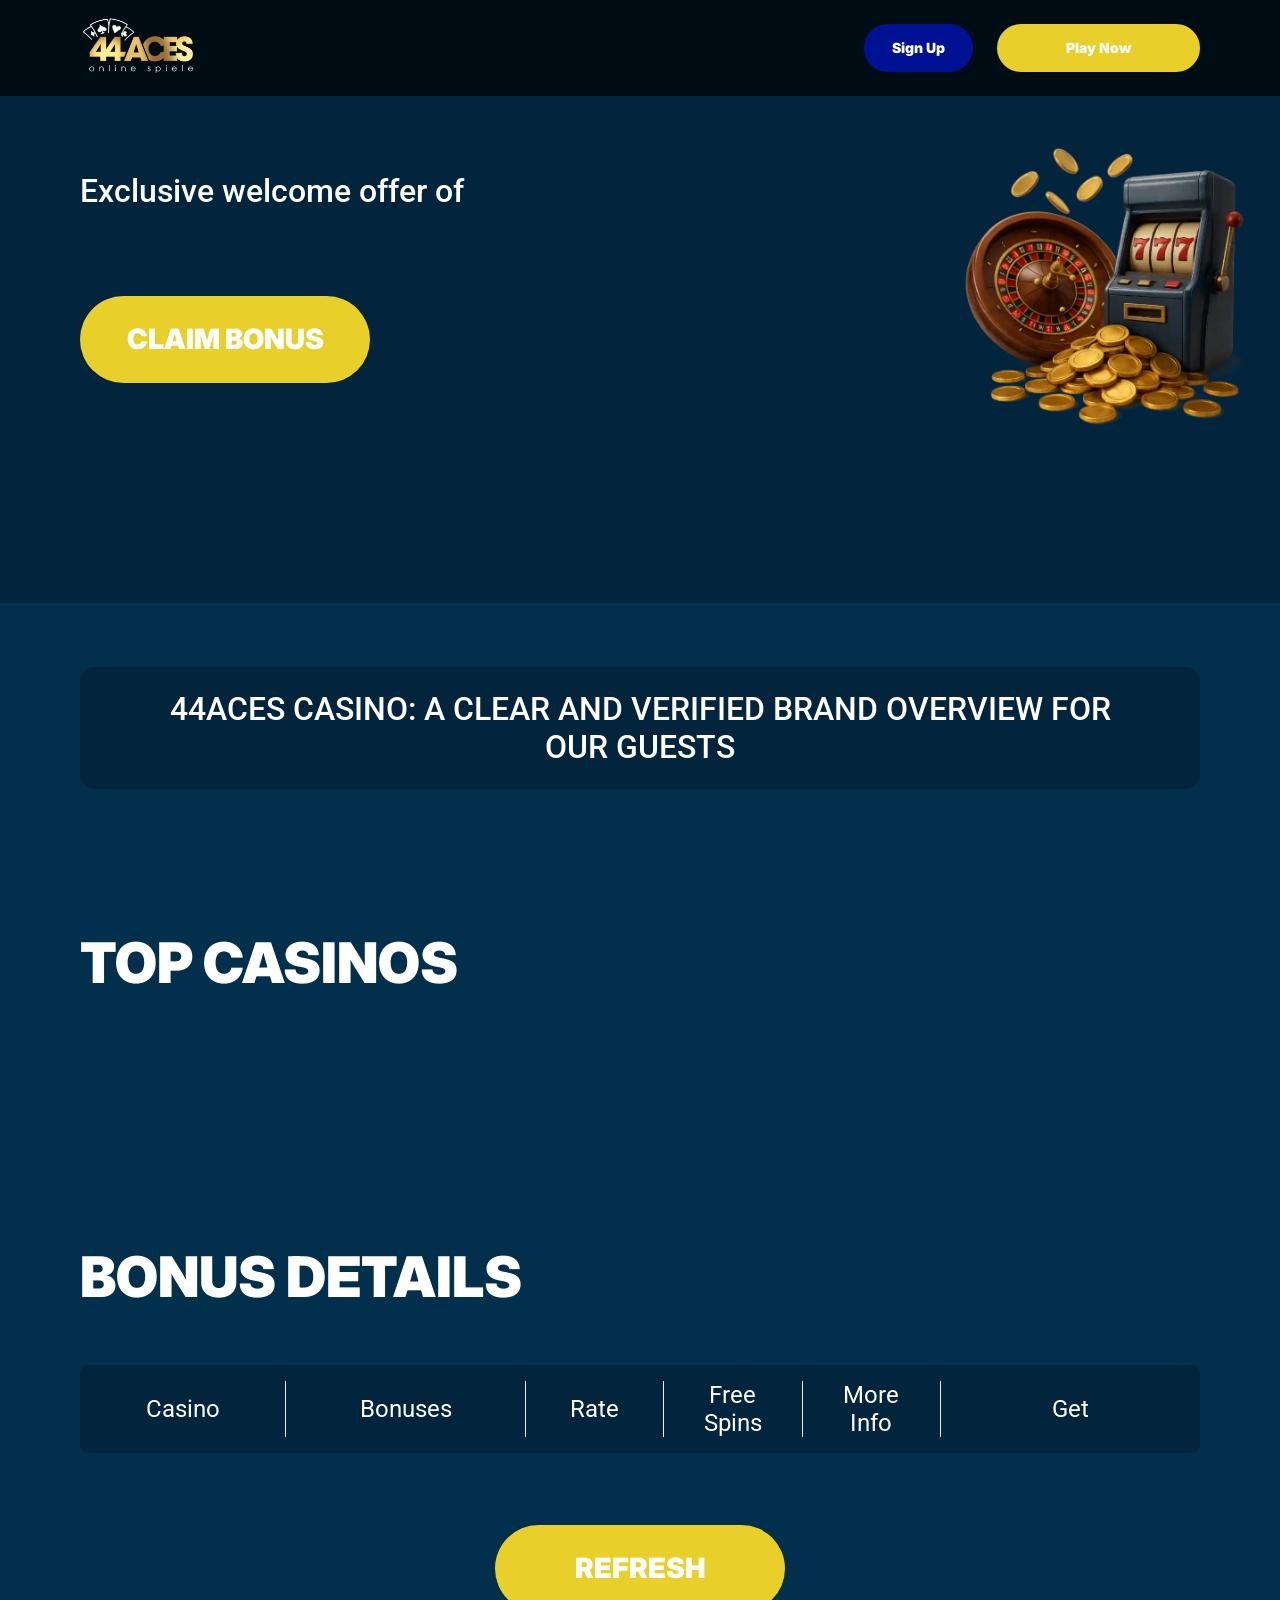
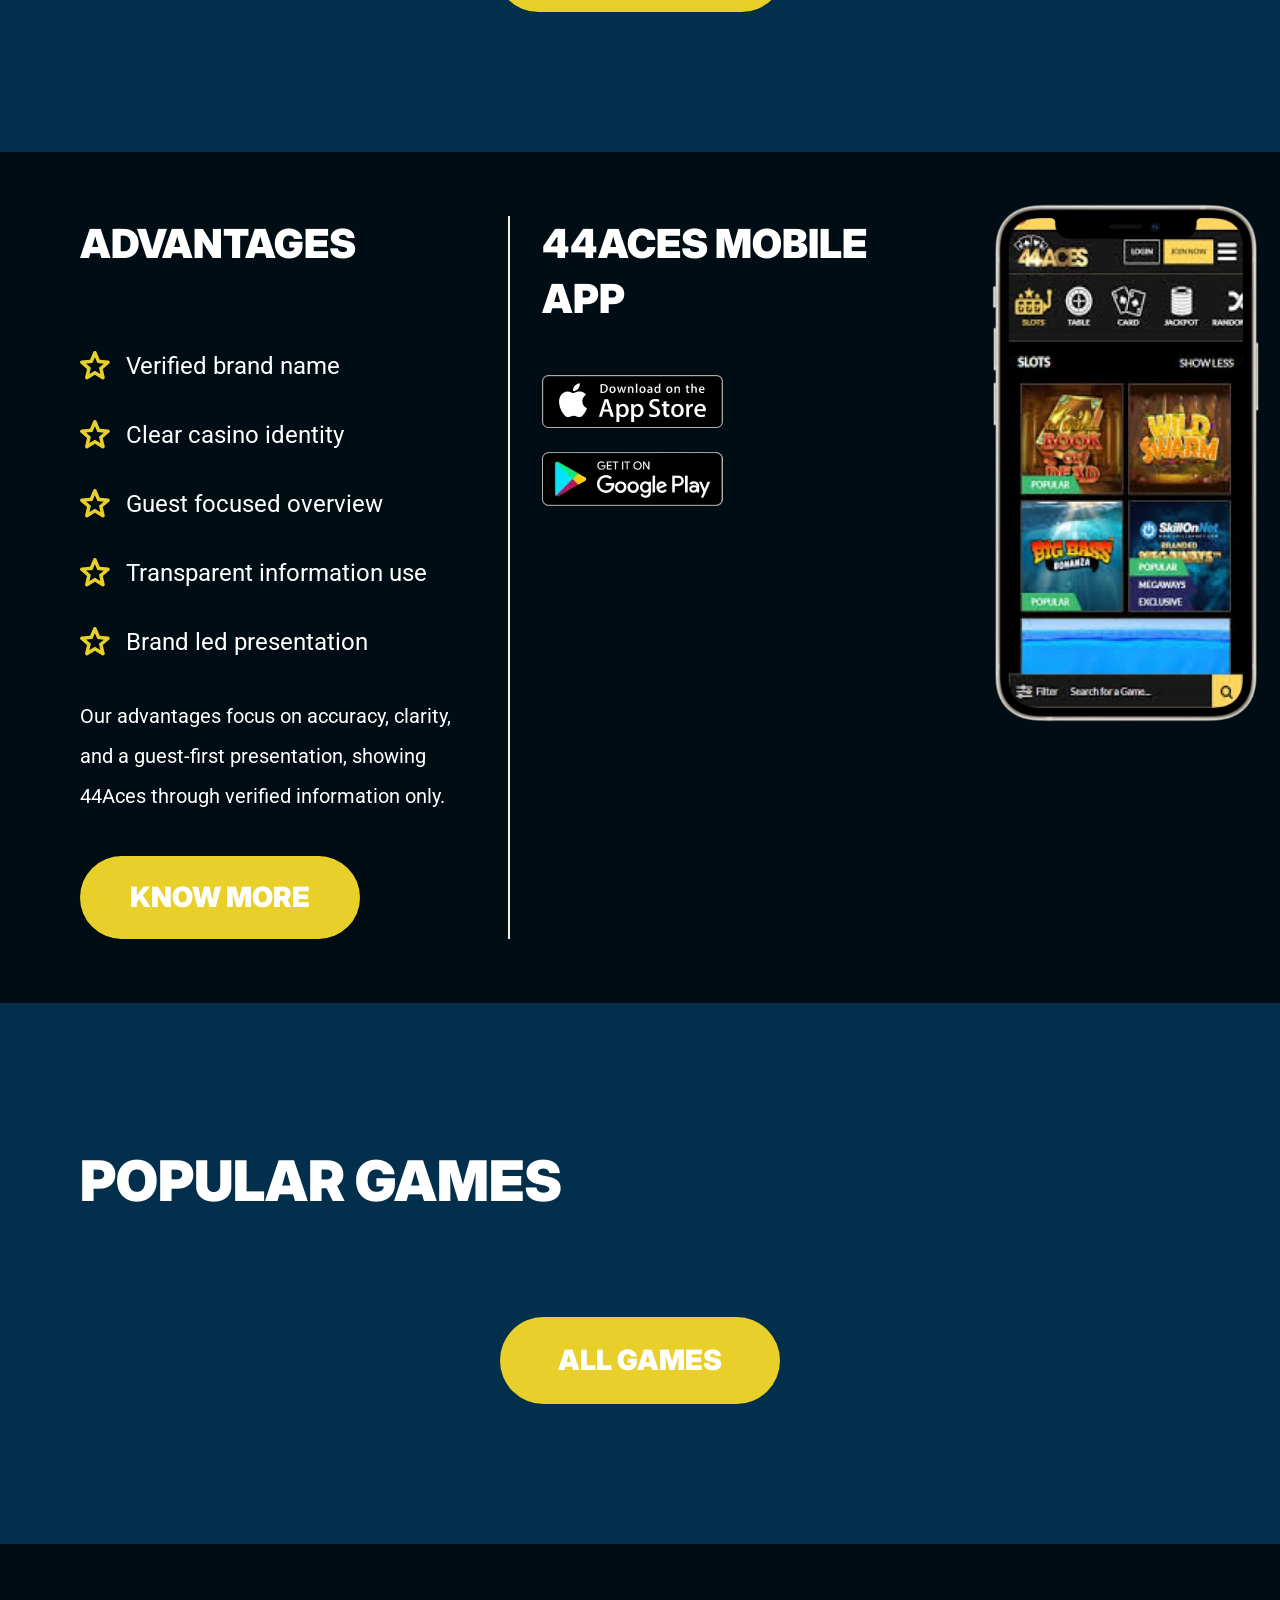
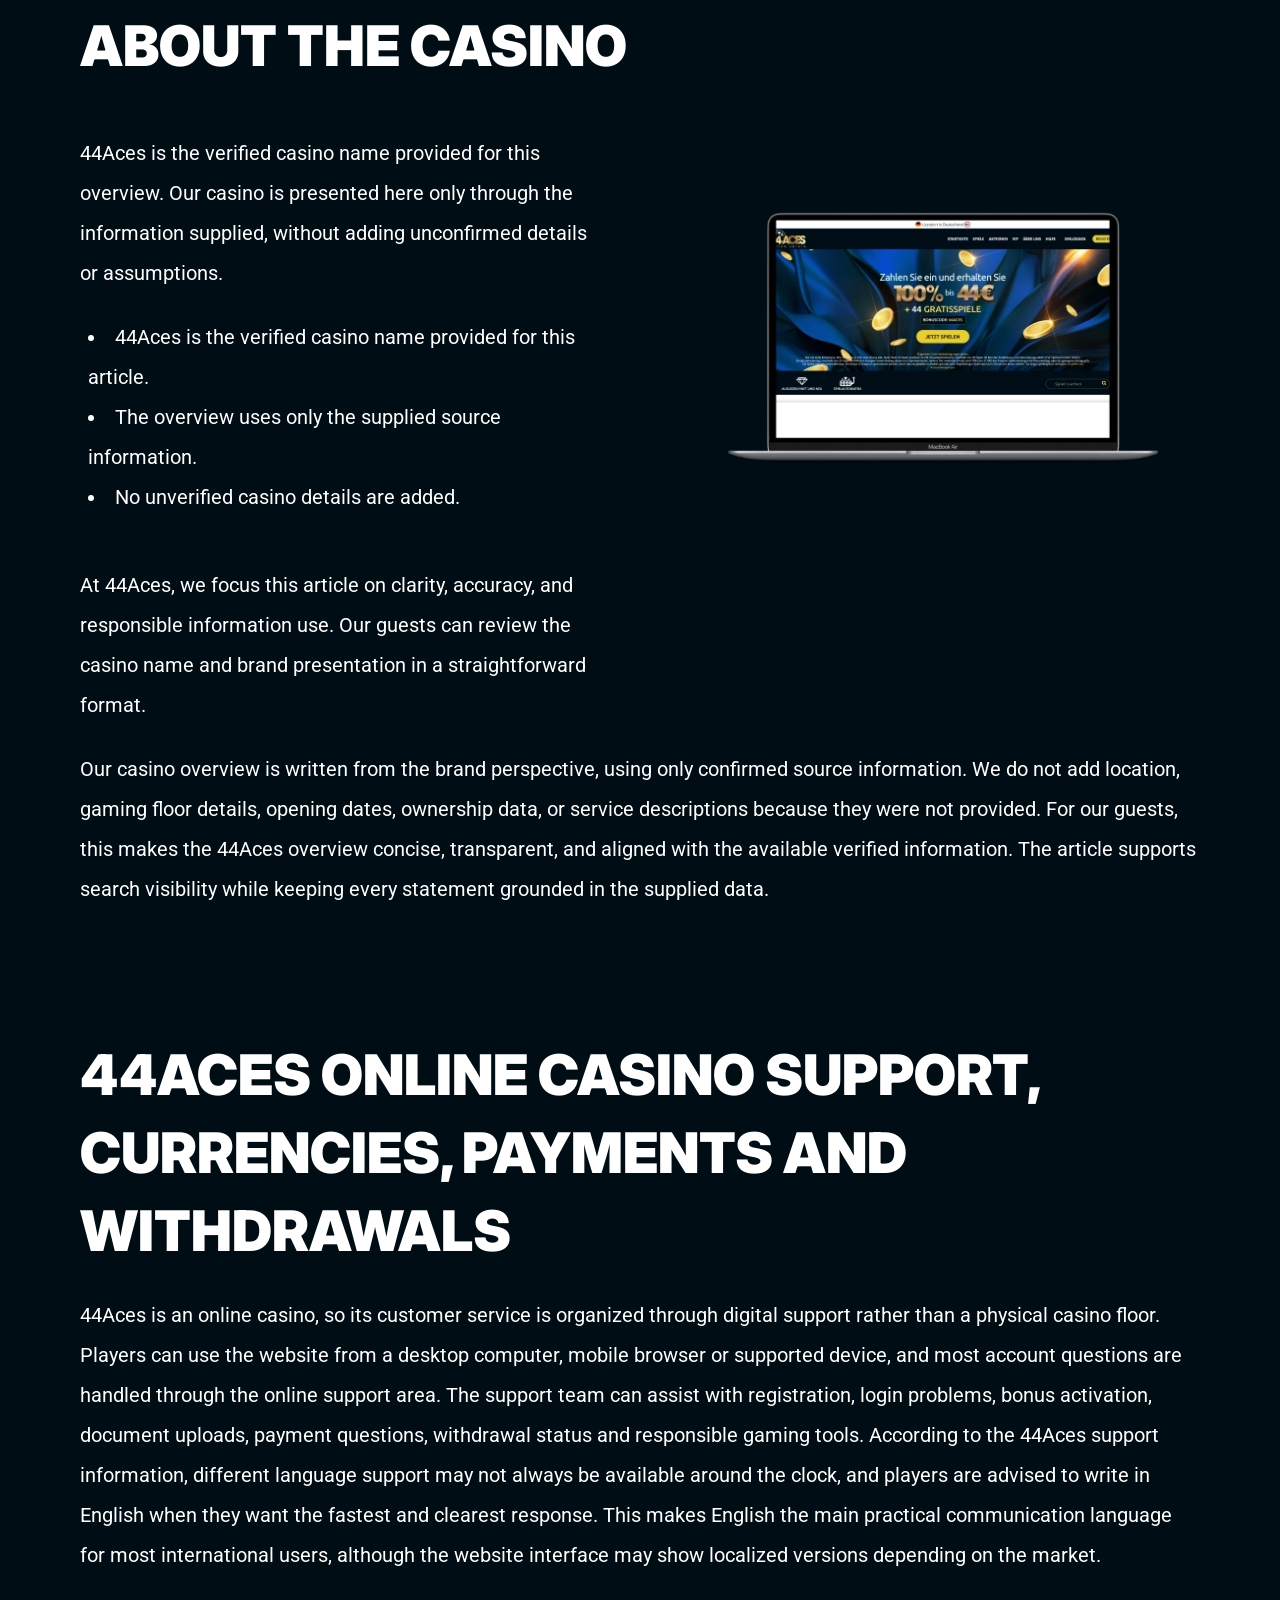
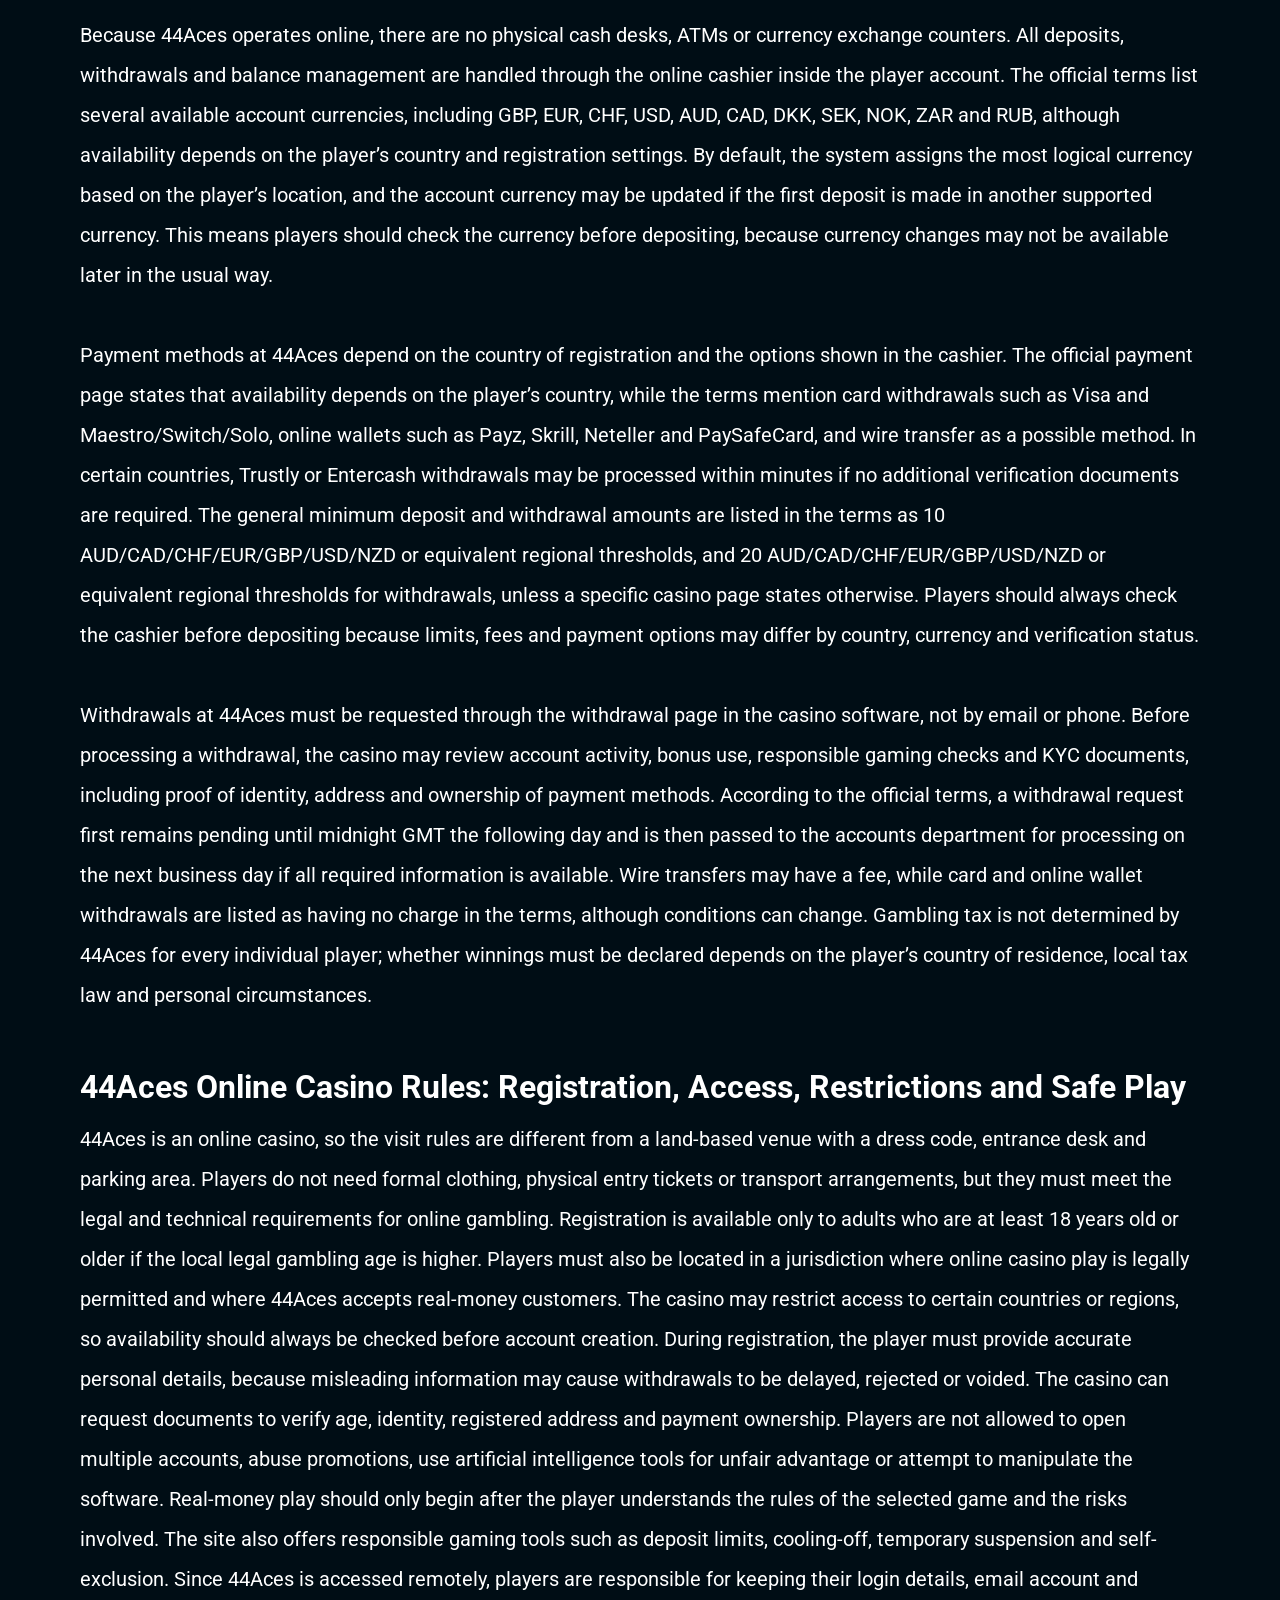
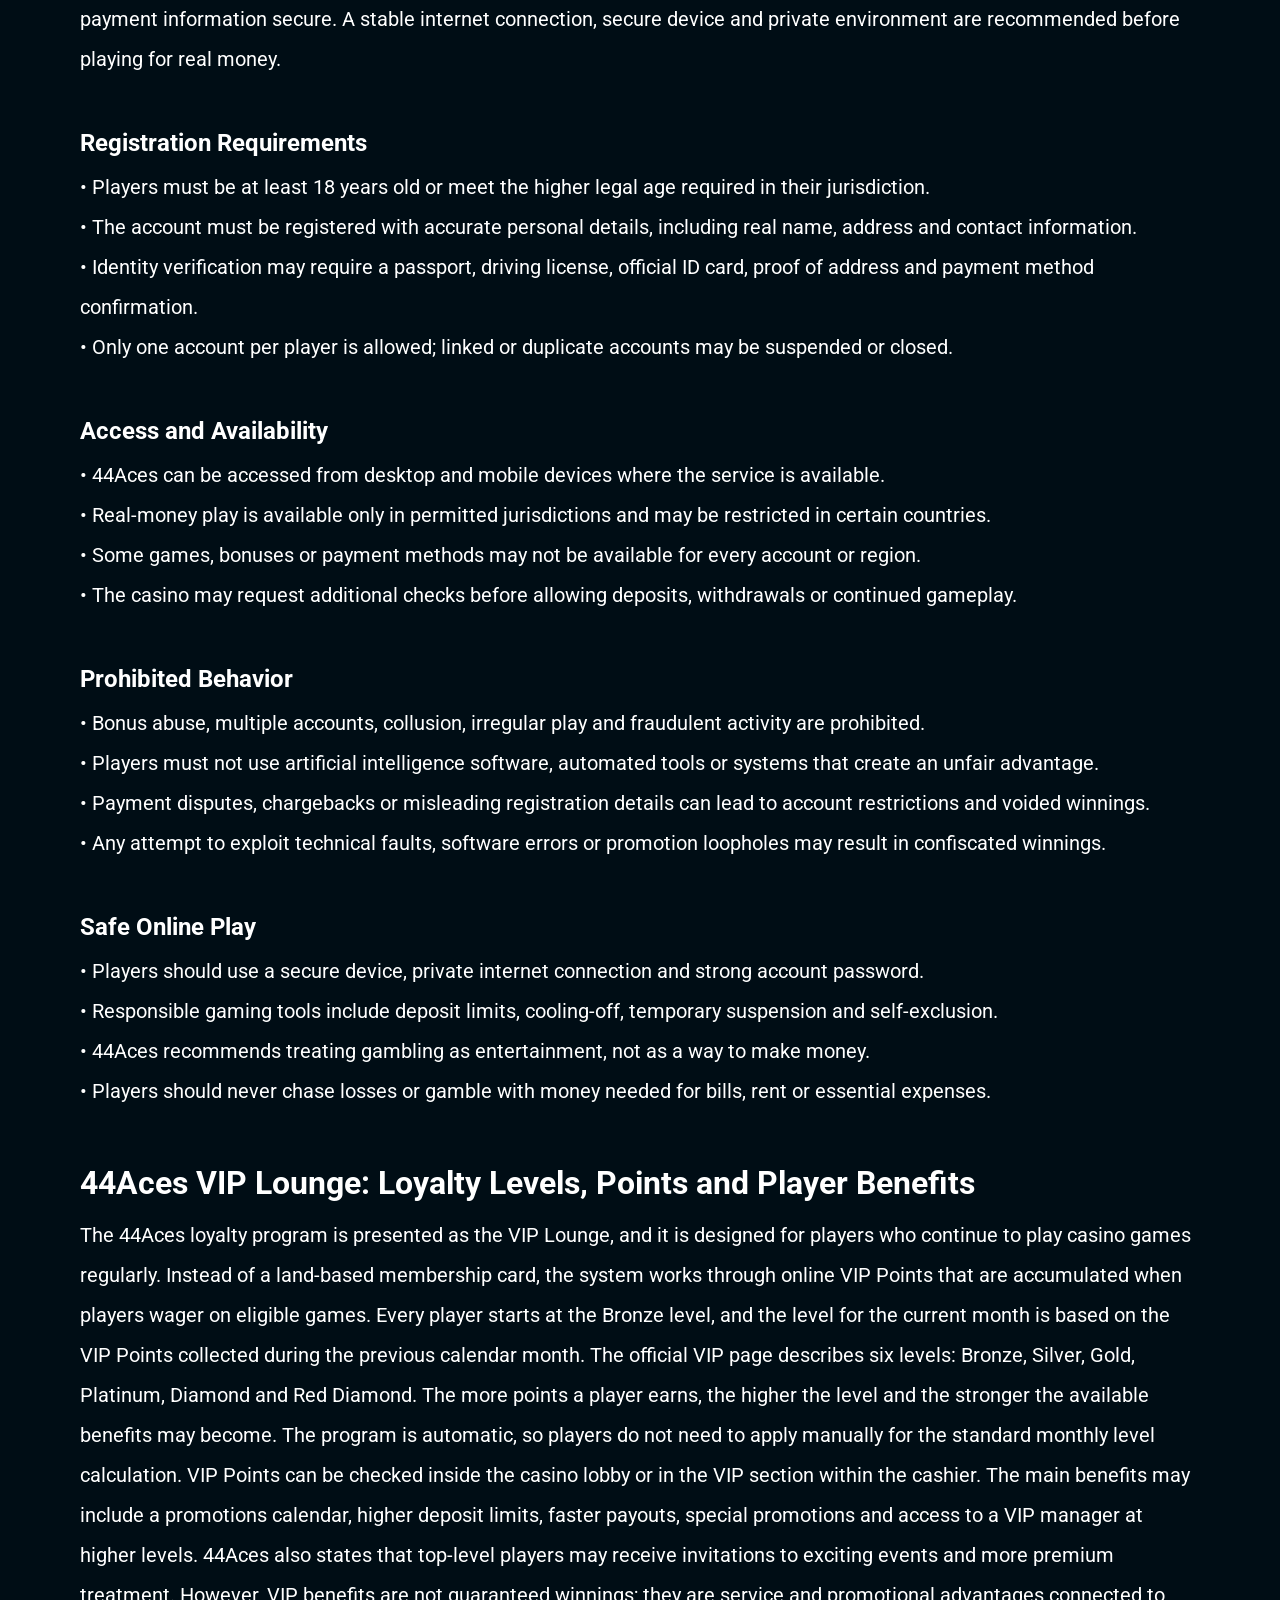
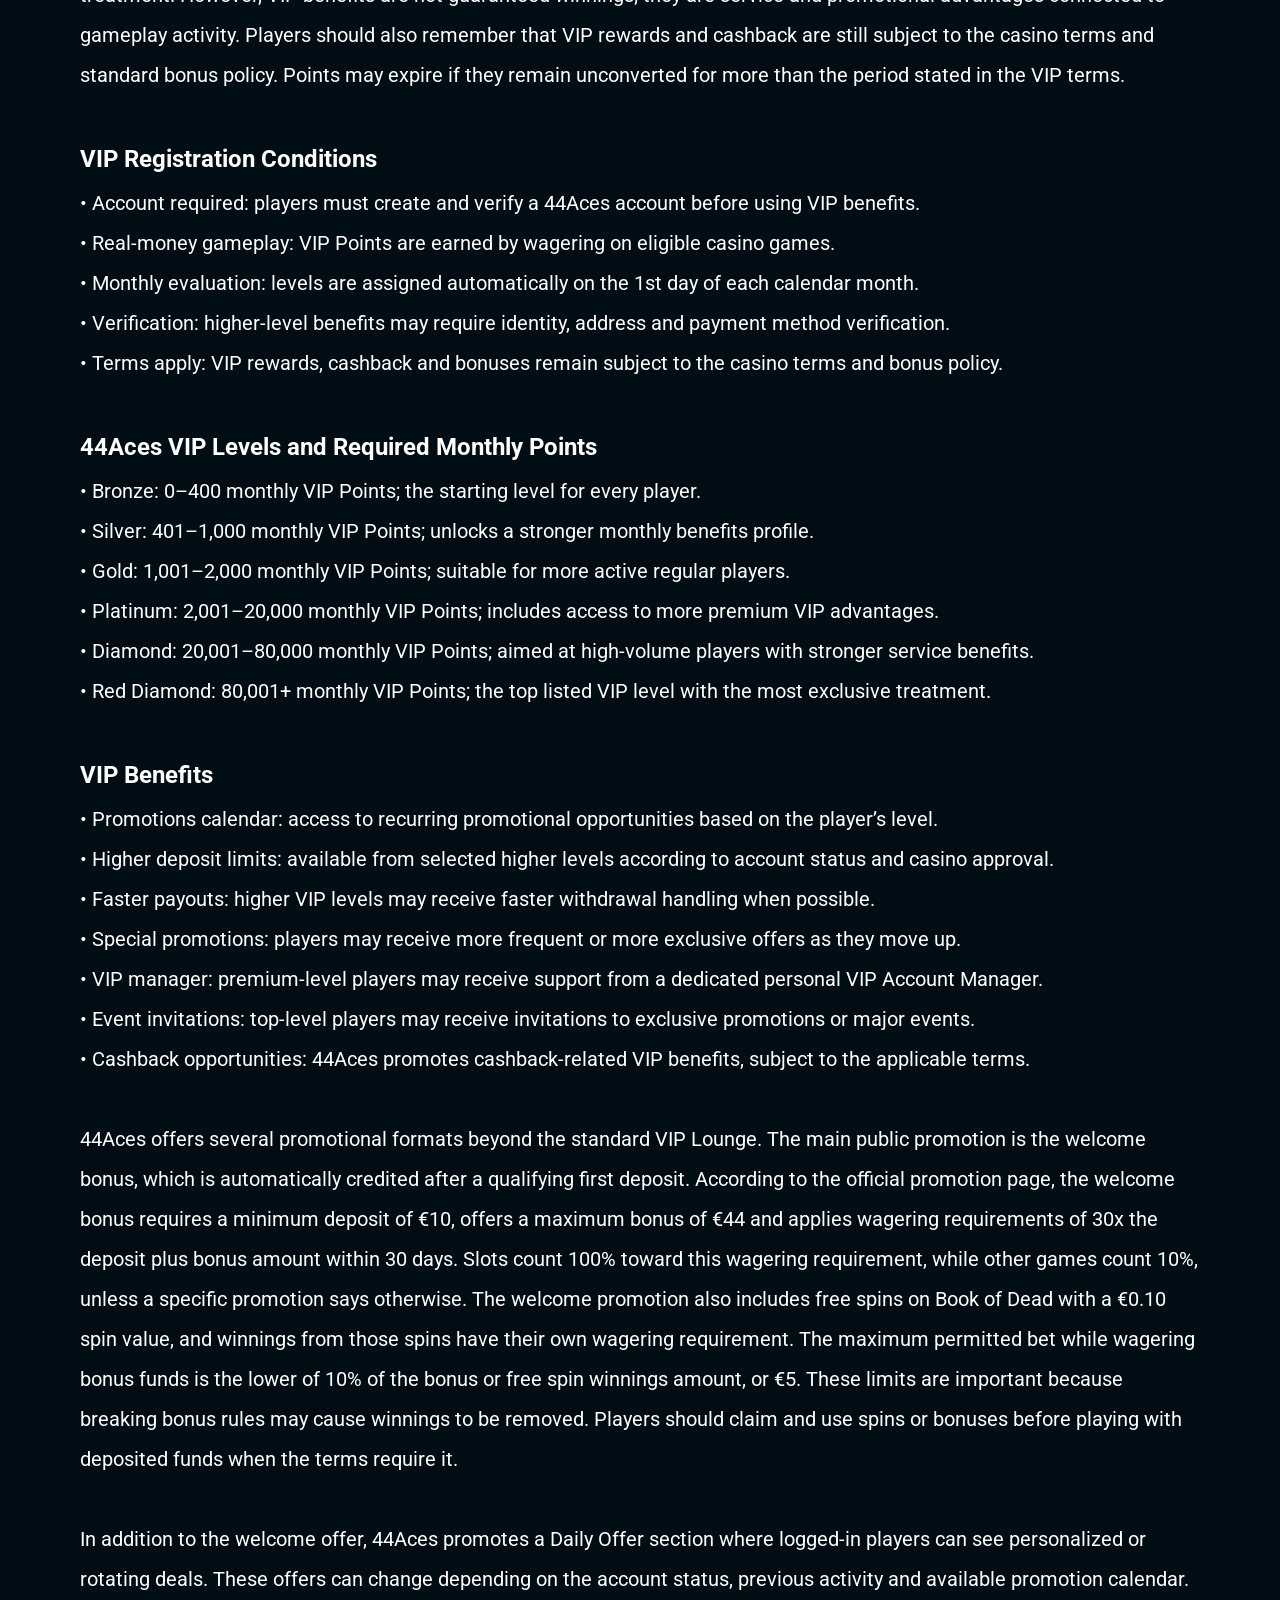
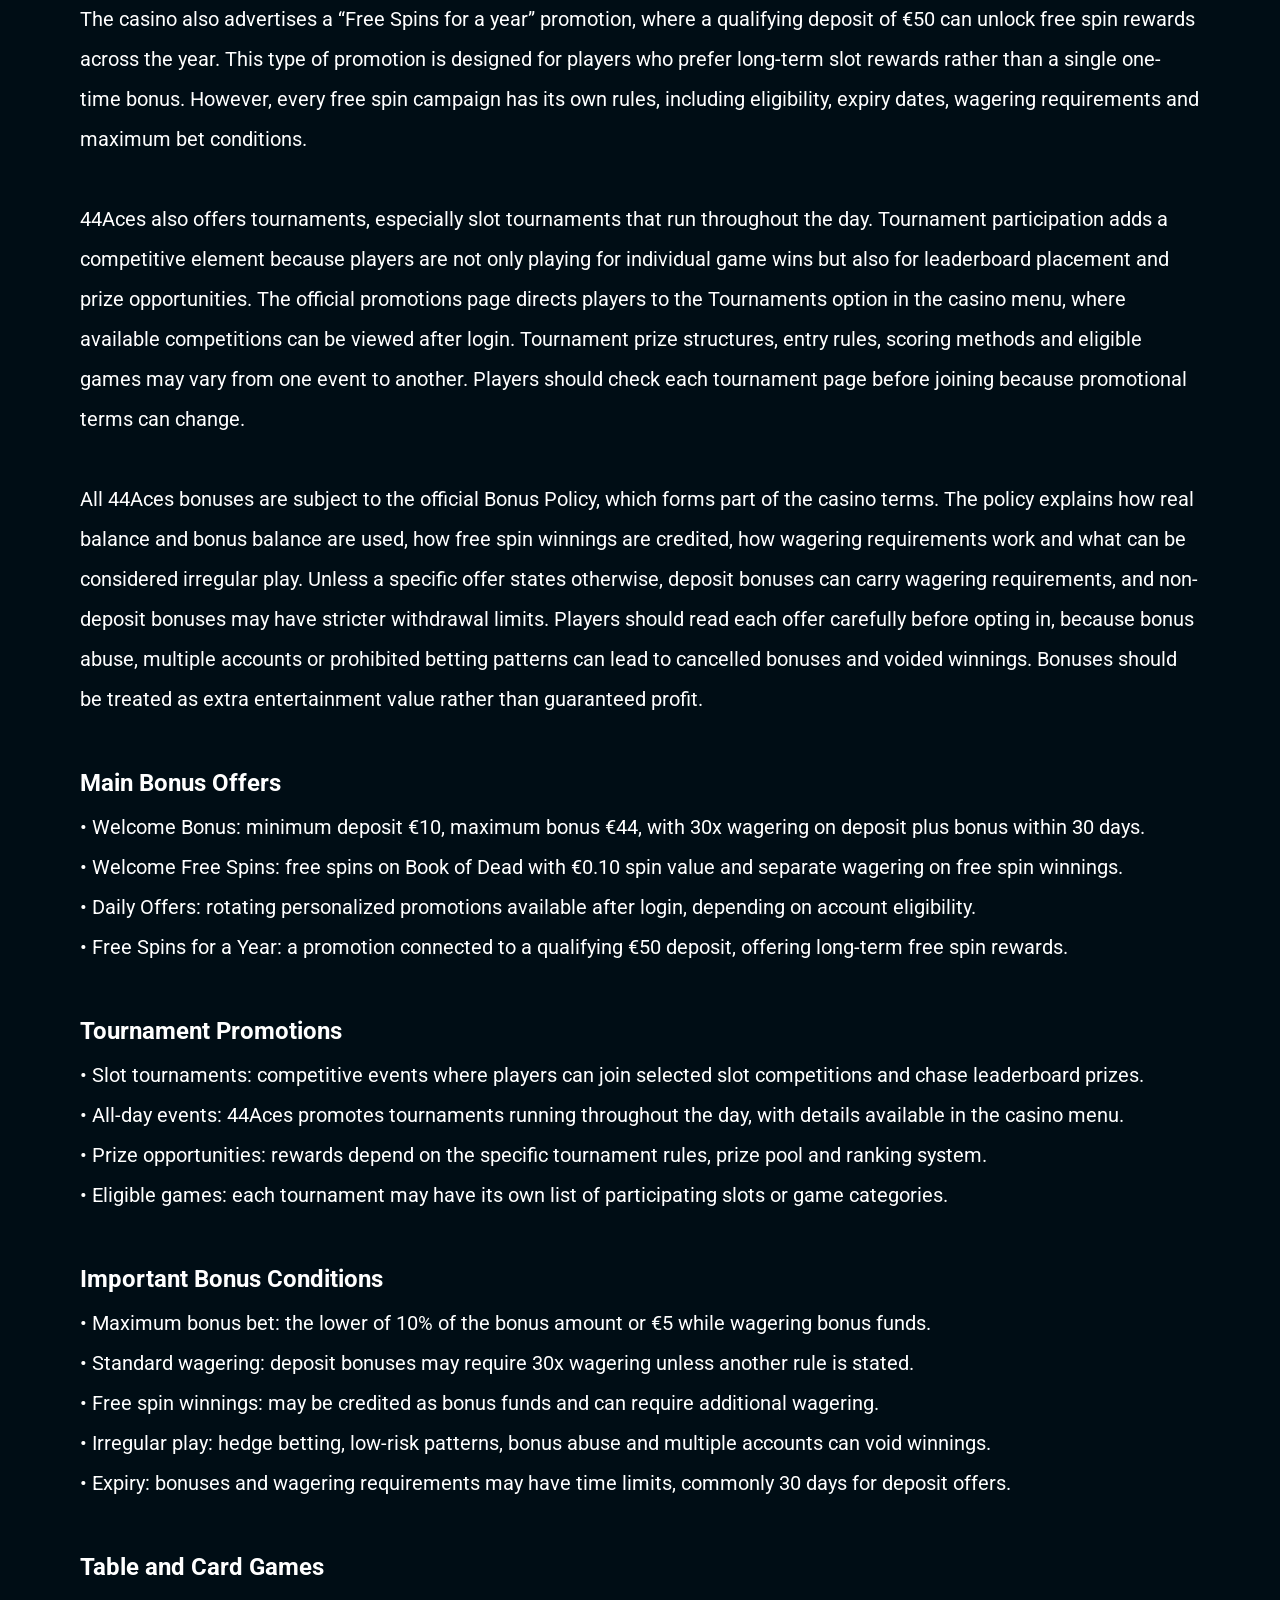
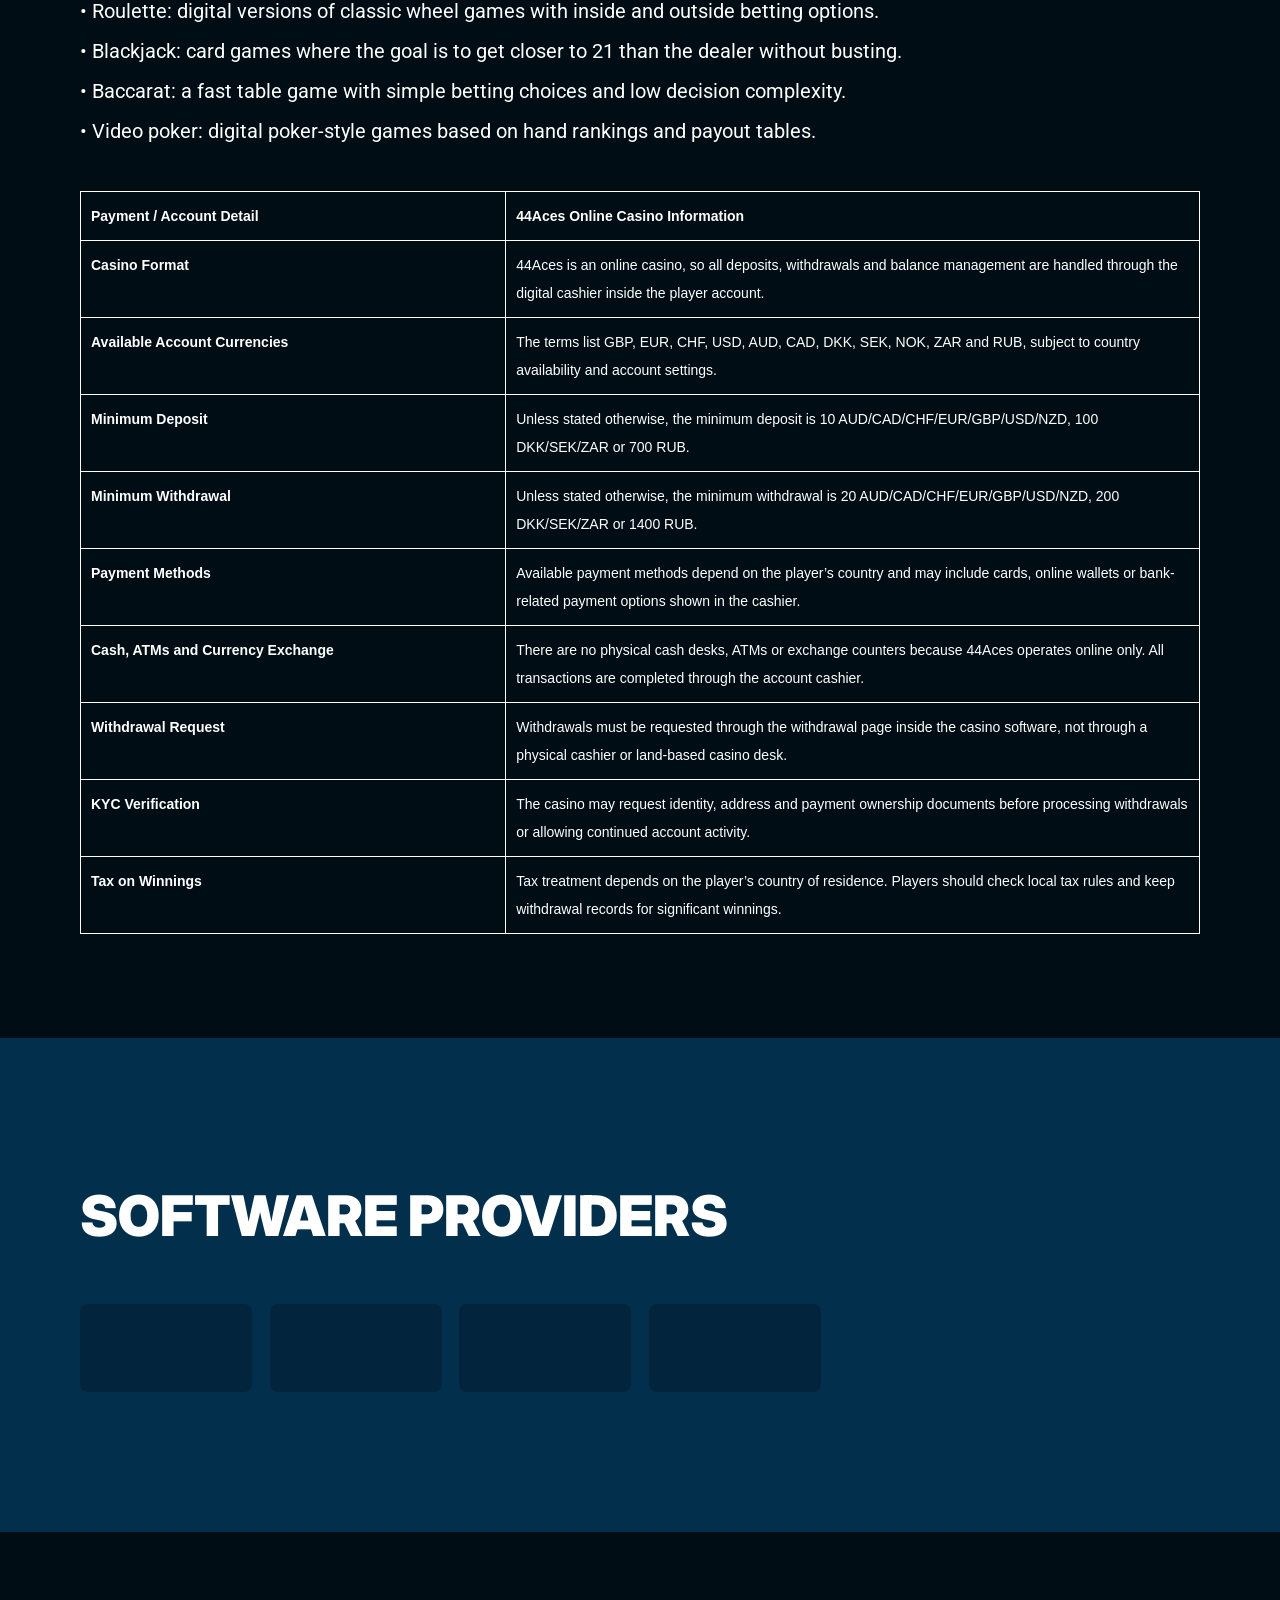
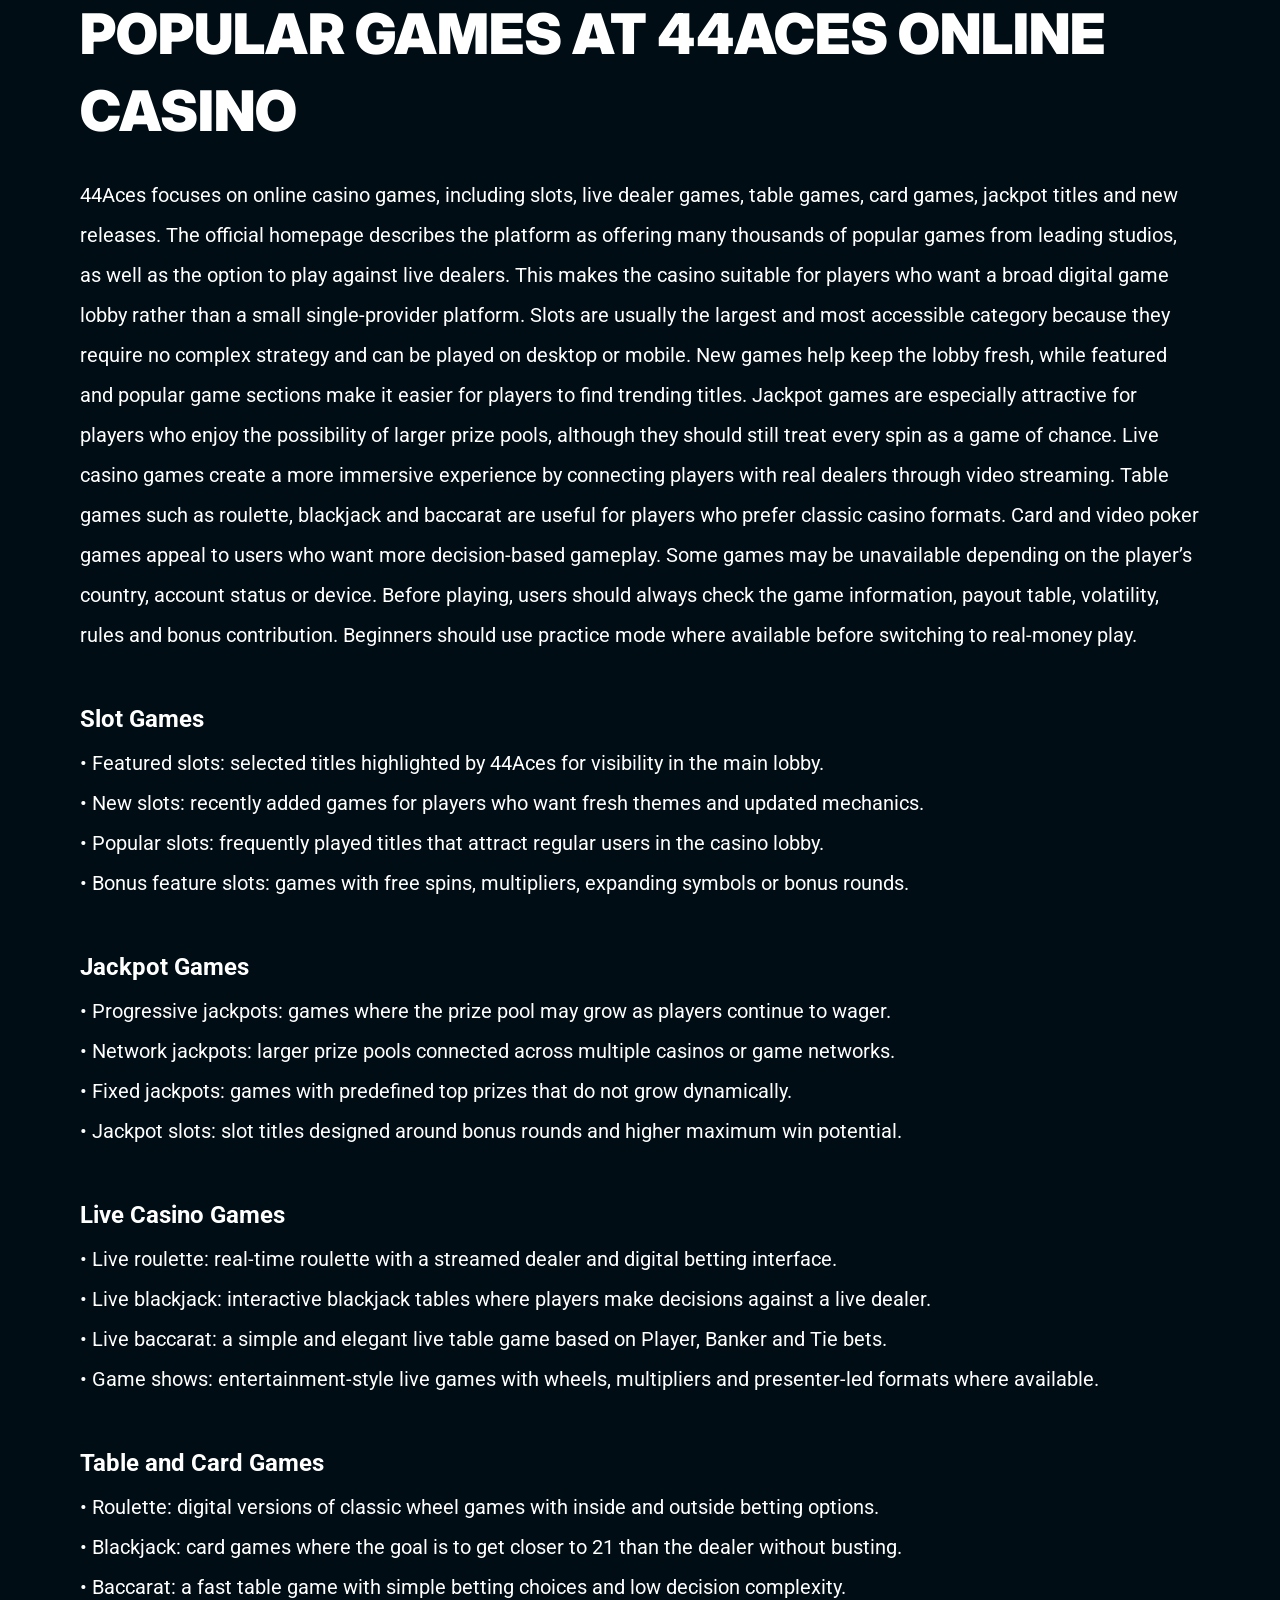
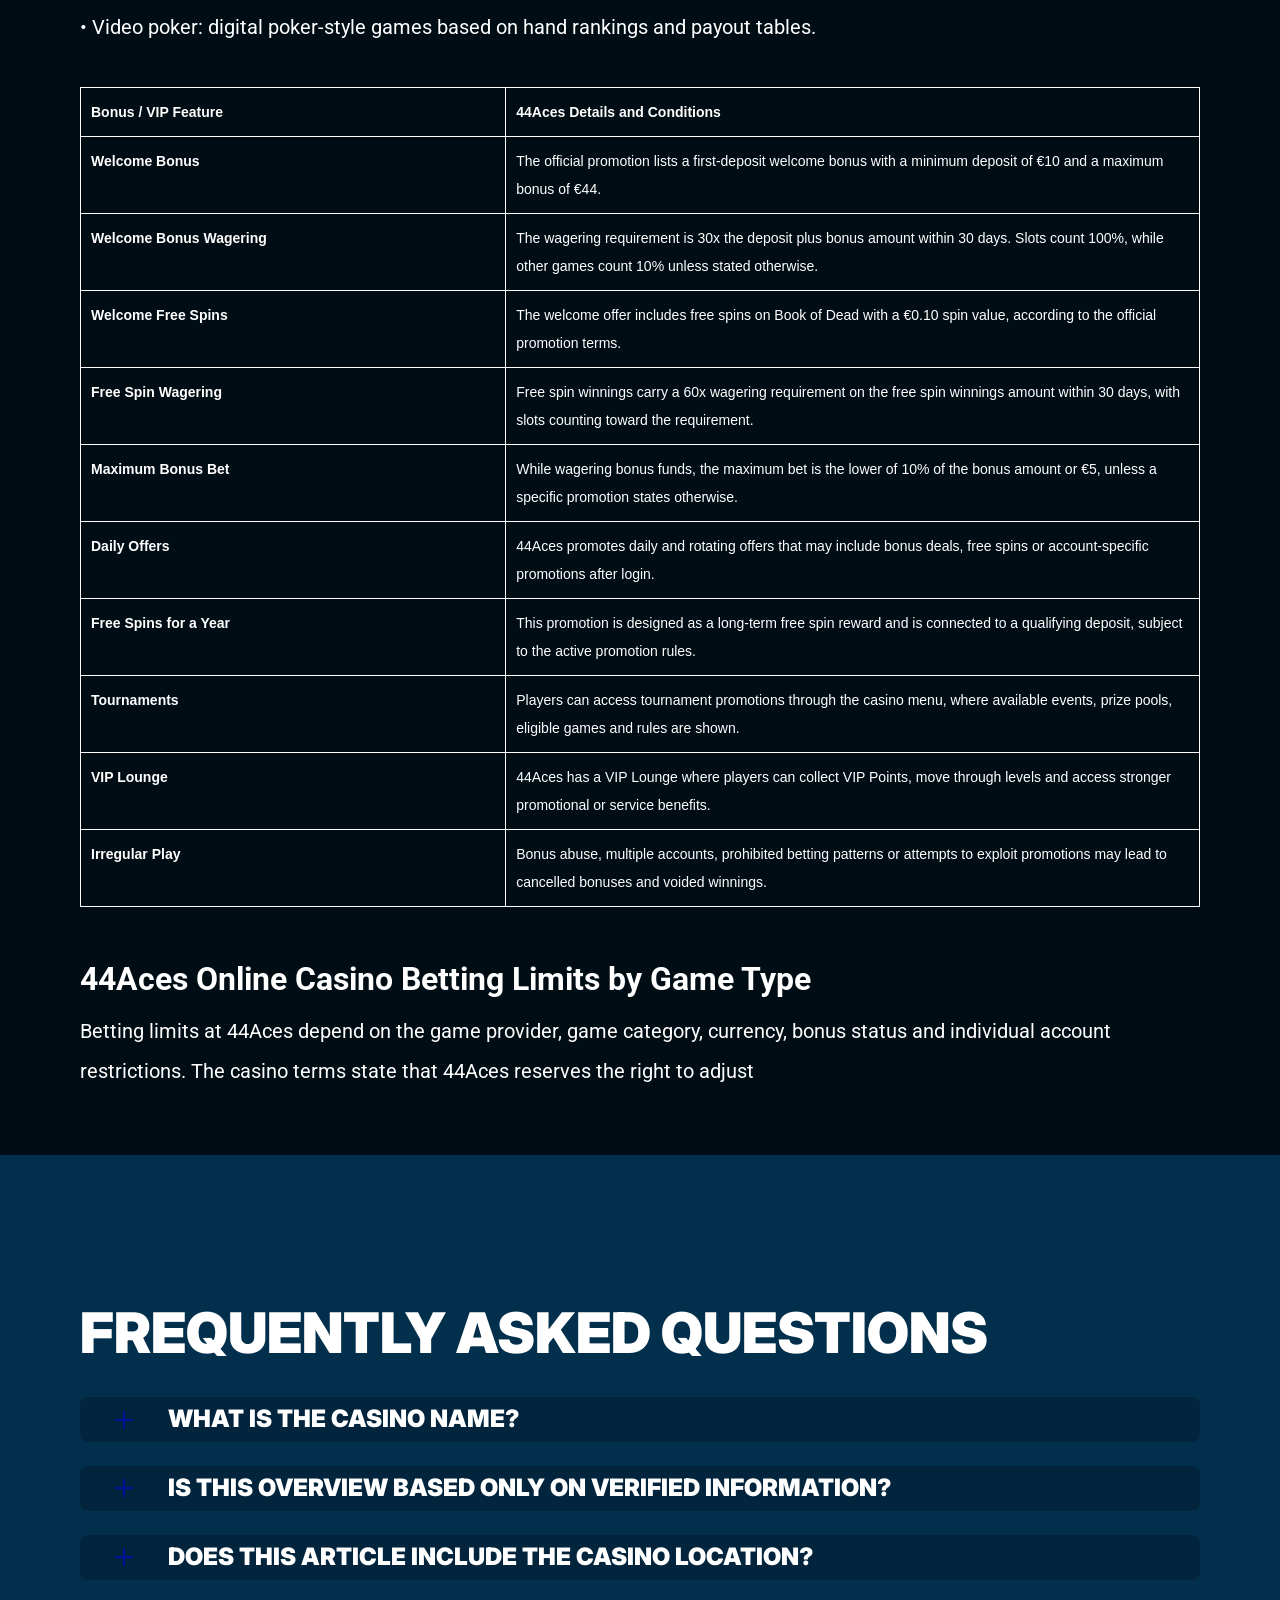
==== index.html @ 5b37532d "Site update" ====
<!DOCTYPE html>
<html lang="en-CA">

<head>
    <meta charset="utf-8">

    <script src="./index.js"></script>

    <link rel="manifest" href="./manifest.json">

    <link rel="preconnect" href="https://fonts.googleapis.com" />
    <link rel="preconnect" href="https://fonts.gstatic.com" crossorigin />

    <!-- Google Fonts -->
    <link
            href="https://fonts.googleapis.com/css2?family=Inter:wght@300;400;500;600;700&display=swap"
            rel="stylesheet"
    />
    <!-- Google Fonts -->

    <!-- Google Fonts -->
    <link
            href="https://fonts.googleapis.com/css2?family=Roboto:wght@300;400;500;600;700&display=swap"
            rel="stylesheet"
    />

    <meta name="viewport" content="width=device-width, initial-scale=1, minimum-scale=1, maximum-scale=2">
    <link rel="preload" as="image" href="_assets/images/1778499044-logo.svg" fetchpriority="high">
    <link rel="stylesheet" href="./normalize.css">
    <link rel="stylesheet" href="./index.css">
    <meta name="theme-color" content="">
    <title>44Aces Casino | Official Brand Overview</title>
    <meta name="description"
          content="Discover 44Aces, our casino brand presented with verified information only, clear details, and a user-focused overview for our guests.">
    <link rel="canonical" href="https://44aces-casino-online.com">
    <meta property="og:title" content="44Aces Casino | Official Brand Overview">
    <meta property="og:description"
          content="Discover 44Aces, our casino brand presented with verified information only, clear details, and a user-focused overview for our guests.">
    <meta property="og:url" content="https://44aces-casino-online.com">
    <meta property="og:site_name" content="44Aces Casino | Official Brand Overview">
    <meta property="og:locale" content="en-CA">
    <meta property="og:image" content="_assets/images/1778499383-main.webp">
    <meta property="og:image:width" content="1200">
    <meta property="og:image:height" content="630">
    <meta property="og:type" content="website">
    <meta name="twitter:card" content="summary_large_image">
    <meta name="twitter:site" content="44aces-casino-online.com">
    <meta name="twitter:title" content="44Aces Casino | Official Brand Overview">
    <meta name="twitter:description"
          content="Discover 44Aces, our casino brand presented with verified information only, clear details, and a user-focused overview for our guests.">
    <meta name="twitter:image" content="_assets/images/1778499383-main.webp">
    <meta name="twitter:image:width" content="1200">
    <meta name="twitter:image:height" content="630">
    <link rel="icon" href="_assets/images/1778499391-favicon.svg" type="image/x-icon" sizes="16x16">
    <meta name="language" content="en-CA">

    <link rel="apple-touch-icon" href="_assets/images/1778499030-favicon.svg" sizes="96x96">
    <link rel="icon" href="_assets/images/1778499030-favicon.svg" type="image/webp" sizes="192x192">

    <link rel="preload" href="_assets/images/1778499437-main.webp" as="image" fetchpriority="high">

    <link rel="alternate" hreflang="x-default" href="https://44aces-casino-online.com" />
    <link rel="alternate" hreflang="en" href="https://44aces-casino-online.com" />
</head>

<body>
<svg
        style="display: none"
        xmlns="http://www.w3.org/2000/svg"
        width="1em"
        height="1em"
        viewBox="0 0 256 256"
>
    <symbol id="minus-icon" viewBox="0 0 256 256">
        <path
                fill="#001194"
                d="M228 128a12 12 0 0 1-12 12H40a12 12 0 0 1 0-24h176a12 12 0 0 1 12 12"
        />
    </symbol>
</svg>

<svg
        style="display: none"
        xmlns="http://www.w3.org/2000/svg"
        width="1em"
        height="1em"
        viewBox="0 0 32 32"
>
    <symbol id="globe-icon" viewBox="0 0 32 32">
        <path
                fill="#E8CF2A"
                d="M32.032 16c0-8.501-6.677-15.472-15.072-15.969-0.173-0.019-0.346-0.032-0.523-0.032-0.052 0-0.104 0.005-0.156 0.007-0.093-0.002-0.186-0.007-0.281-0.007-8.84 0-16.032 7.178-16.032 16.001s7.192 16.001 16.032 16.001c0.094 0 0.188-0.006 0.281-0.008 0.052 0.002 0.104 0.008 0.156 0.008 0.176 0 0.349-0.012 0.523-0.032 8.395-0.497 15.072-7.468 15.072-15.969zM29.049 21.151c-0.551-0.16-1.935-0.507-4.377-0.794 0.202-1.381 0.313-2.84 0.313-4.357 0-1.196-0.069-2.354-0.197-3.469 3.094-0.37 4.45-0.835 4.54-0.867l-0.372-1.050c0.695 1.659 1.080 3.478 1.080 5.386 0 1.818-0.352 3.555-0.987 5.151zM8.921 16c0-1.119 0.074-2.212 0.21-3.263 1.621 0.127 3.561 0.222 5.839 0.243v6.939c-2.219 0.021-4.114 0.111-5.709 0.234-0.22-1.319-0.34-2.715-0.34-4.154zM16.967 2.132c2.452 0.711 4.552 4.115 5.492 8.628-1.512 0.12-3.332 0.209-5.492 0.229v-8.857zM14.971 2.156v8.832c-2.136-0.021-3.965-0.109-5.502-0.226 0.96-4.457 3.076-7.836 5.502-8.606zM14.971 21.913l0 7.929c-2.263-0.718-4.256-3.705-5.293-7.719 1.492-0.11 3.253-0.189 5.292-0.21zM16.967 29.868l-0-7.955c2.061 0.020 3.814 0.102 5.288 0.217-1.019 4.067-3 7.076-5.288 7.738zM16.967 19.92l0-6.939c2.291-0.021 4.218-0.118 5.818-0.25 0.131 1.053 0.203 2.147 0.203 3.268 0 1.442-0.116 2.84-0.329 4.16-1.575-0.128-3.462-0.219-5.692-0.24zM28.588 9.81c-0.302 0.094-1.564 0.453-4.094 0.751-0.564-2.998-1.584-5.561-2.91-7.412 3.048 1.325 5.535 3.697 7.005 6.661zM11.213 2.831c-1.632 1.873-2.963 4.568-3.691 7.754-2.265-0.245-3.623-0.534-4.166-0.665 1.585-3.27 4.407-5.836 7.856-7.088zM2.614 11.787c0.385 0.104 1.841 0.467 4.549 0.766-0.155 1.107-0.24 2.26-0.24 3.447 0 1.509 0.136 2.96 0.383 4.334-2.325 0.251-3.755 0.552-4.396 0.706-0.607-1.566-0.944-3.264-0.944-5.041 0-1.467 0.228-2.883 0.649-4.213zM3.784 22.886c0.727-0.154 2.029-0.39 3.956-0.591 0.759 2.803 1.993 5.175 3.473 6.874-3.16-1.148-5.79-3.398-7.429-6.282v0zM21.583 28.849c1.195-1.665 2.14-3.907 2.728-6.525 1.982 0.227 3.226 0.494 3.853 0.652-1.5 2.596-3.808 4.669-6.581 5.873z">
        </path>
    </symbol>
</svg>

<svg width="32" height="31" viewBox="0 0 32 31" fill="none" xmlns="http://www.w3.org/2000/svg">
    <symbol id="star-icon" viewBox="0 0 32 31">
        <path d="M10.0431 24.5932L15.8898 21.0667L21.7365 24.6396L20.2052 17.9577L25.3559 13.5031L18.5811 12.8999L15.8898 6.58913L13.1985 12.8535L6.42371 13.4567L11.5744 17.9577L10.0431 24.5932ZM15.8898 25.4285L8.187 30.0687C7.84672 30.2853 7.49096 30.3781 7.11975 30.3471C6.74853 30.3162 6.42371 30.1925 6.1453 29.9759C5.86688 29.7594 5.65034 29.489 5.49566 29.1648C5.34099 28.8406 5.31005 28.4768 5.40286 28.0734L7.44456 19.3034L0.623417 13.4103C0.314068 13.1319 0.121034 12.8145 0.0443157 12.4581C-0.0324028 12.1017 -0.00951111 11.754 0.112991 11.415C0.235493 11.0759 0.421103 10.7975 0.669819 10.5797C0.918536 10.362 1.25882 10.2227 1.69067 10.1621L10.6927 9.37327L14.1729 1.11366C14.3276 0.742438 14.5676 0.464023 14.8931 0.278414C15.2185 0.0928044 15.5507 0 15.8898 0C16.2288 0 16.5611 0.0928044 16.8865 0.278414C17.2119 0.464023 17.452 0.742438 17.6067 1.11366L21.0869 9.37327L30.0889 10.1621C30.522 10.224 30.8623 10.3632 31.1098 10.5797C31.3572 10.7963 31.5428 11.0747 31.6666 11.415C31.7903 11.7553 31.8138 12.1036 31.7371 12.46C31.6604 12.8163 31.4667 13.1331 31.1562 13.4103L24.335 19.3034L26.3767 28.0734C26.4695 28.4756 26.4386 28.8394 26.2839 29.1648C26.1292 29.4902 25.9127 29.7606 25.6343 29.9759C25.3559 30.1912 25.0311 30.315 24.6598 30.3471C24.2886 30.3793 23.9329 30.2865 23.5926 30.0687L15.8898 25.4285Z" fill="#E8CF2A"/>
    </symbol>
</svg>

<svg
        xmlns="http://www.w3.org/2000/svg"
        width="1em"
        height="1em"
        viewBox="0 0 256 256"
>
    <symbol id="plus-icon" viewBox="0 0 256 256">
        <path
                fill="#001194"
                d="M228 128a12 12 0 0 1-12 12h-76v76a12 12 0 0 1-24 0v-76H40a12 12 0 0 1 0-24h76V40a12 12 0 0 1 24 0v76h76a12 12 0 0 1 12 12"
        />
    </symbol>
</svg>

<svg
        width="33"
        height="32"
        viewBox="0 0 33 32"
        fill="none"
        xmlns="http://www.w3.org/2000/svg"
>
    <symbol id="play-icon" viewBox="0 0 33 32">
        <path
                d="M16.8334 0.0786133C7.9606 0.0786133 0.767578 7.20678 0.767578 15.9998C0.767578 24.7929 7.9606 31.921 16.8334 31.921C25.7061 31.921 32.8992 24.7929 32.8992 15.9998C32.8992 7.20678 25.7061 0.0786133 16.8334 0.0786133ZM22.3861 16.8438L14.3532 21.8192C14.1907 21.9197 14.0059 21.9703 13.821 21.9703C13.6536 21.9703 13.4859 21.929 13.3342 21.8454C13.015 21.67 12.8169 21.3372 12.8169 20.9752V11.0244C12.8169 10.6625 13.015 10.3296 13.3342 10.1543C13.6533 9.97788 14.0436 9.98857 14.3532 10.1805L22.3861 15.1559C22.6796 15.3381 22.858 15.6568 22.858 15.9998C22.858 16.3428 22.6796 16.6616 22.3861 16.8438Z"
                fill="#E8CF2A"
        />
    </symbol>
</svg>

<svg
        width="20"
        height="20"
        viewBox="0 0 20 20"
        fill="none"
        xmlns="http://www.w3.org/2000/svg"
>
    <symbol id="information-outline" viewBox="0 0 20 20">
        <path
                d="M9 7H11V5H9V7ZM10 18C5.59 18 2 14.41 2 10C2 5.59 5.59 2 10 2C14.41 2 18 5.59 18 10C18 14.41 14.41 18 10 18ZM10 0C8.68678 0 7.38642 0.258658 6.17317 0.761205C4.95991 1.26375 3.85752 2.00035 2.92893 2.92893C1.05357 4.8043 0 7.34784 0 10C0 12.6522 1.05357 15.1957 2.92893 17.0711C3.85752 17.9997 4.95991 18.7362 6.17317 19.2388C7.38642 19.7413 8.68678 20 10 20C12.6522 20 15.1957 18.9464 17.0711 17.0711C18.9464 15.1957 20 12.6522 20 10C20 8.68678 19.7413 7.38642 19.2388 6.17317C18.7362 4.95991 17.9997 3.85752 17.0711 2.92893C16.1425 2.00035 15.0401 1.26375 13.8268 0.761205C12.6136 0.258658 11.3132 0 10 0ZM9 15H11V9H9V15Z"
                fill="#ffffff"
        />
    </symbol>
</svg>

<div class="wrapper">
    <header class="header" id="top">
        <div class="headerBlock">
            <div class="headerLogoContainer"><a href="https://44aces-casino-online.com" aria-label="Main page"><img class="header__logo logo"
                                                                                                     src="_assets/images/1778499044-logo.svg" alt="44Aces Logo" /></a></div>
            <ul class="nav__list">
                <li class="nav__item"><a class="nav__link" target="_blank" href="casino.html?id=example-offer-id"
                                         aria-label="Sign Up" id="navSignUp"> Sign Up </a></li>
                <li class="nav__item nav__itemLarge"><a class="nav__link nav__linkLarge" target="_blank"
                                                        href="casino.html?id=example-offer-id" aria-label="Play Now" id="navPlayNow"> Play Now </a>
                </li>
            </ul>
        </div>
    </header>
    <main class="main">
        <section class="heroContainer">
            <div class="hero">
                <div class="heroBlock block">
                    <div class="heroGroup">
                        <div class="heroTextGroup">
                            <p class="heroText heroTextDesktop">Exclusive welcome offer of</p>
                            <p class="heroText heroTextMobile">Exclusive welcome bonus of</p>
                            <p class="heroText heroTextBonus" id="bonusText"></p>
                        </div><a target="_blank" class="heroLink" id="bonusLink" href="/" aria-label="Play game"><span
                            class="heroButton btn btn--large">Claim Bonus</span></a>
                    </div>
                </div>
            </div>
            <div class="heroUnder">
                <h1 class="heroText heroMainTitle">44Aces Casino: A Clear and Verified Brand Overview for Our Guests</h1>
            </div>
        </section>
        <div class="bonusesCircleContainer">
            <section class="topCasino">
                <div class="container">
                    <div class="topCasinoBlock block">
                        <h2 class="topCasinoTitle title"><span>Top Casinos <span id="countryName"></span></span>
                        </h2>
                        <div class="topCasinoGroup" id="casinoCardContainer">
                            <!-- Casino cards will be dynamically inserted here --></div><button
                            class="topCasinoButton btn btn--large" id="showMoreButton"> All Casino </button>
                    </div>
                </div>
            </section>
            <section class="bonusDetails" id="bonuses">
                <div class="container">
                    <div class="bonusDetailsBlock block">
                        <h2 class="bonusDetailsTitle title"><span>Bonus Details</span></h2>
                        <div class="bonusDetailsGroup">
                            <div class="bonusTable">
                                <div class="bogradientContainer">
                                    <div class="bonusTableRow bonusTableHeader">
                                        <div class="bonusTableHead">
                                            <p class="bonusHeaderText bonusHeaderCasino">Casino</p>
                                        </div>
                                        <div class="bonusTableHead">
                                            <p class="bonusHeaderText bonusDetailsWelcome">Bonuses</p>
                                        </div>
                                        <div class="bonusTableHead">
                                            <p class="bonusHeaderText">Rate</p>
                                        </div>
                                        <div class="bonusTableHead">
                                            <p class="bonusHeaderText bonusHeaderTextSpins">Free Spins</p>
                                        </div>
                                        <div class="bonusTableHead">
                                            <p class="bonusHeaderText">More Info</p>
                                        </div>
                                        <div class="bonusTableHead">
                                            <p class="bonusHeaderText bonusClaimBonus">Get</p>
                                        </div>
                                    </div>
                                </div><!-- Bonus rows will be dynamically inserted here -->
                                <div id="bonusTableRows"></div>
                            </div>
                        </div><button class="bonusDetailsButton btn btn--large" id="refreshButton"> Refresh
                    </button>
                    </div>
                </div>
            </section>
        </div>
        <div class="advantagesCircleContainer">
            <section class="advantages">
                <div class="container">
                    <div class="advantagesBlock block">
                        <div class="advantagesDescription">
                            <h2 class="advantagesTitle title">Advantages</h2>
                            <ul class="advantagesList">
                                <li class="providersGroup"></li>
                                <li class="advantagesItem">
                                    <svg class="advantagesStar" width="30" height="29">
                                        <use href="#star-icon"></use>
                                    </svg>
                                    <p class="advantagesText">Verified brand name</p>
                                </li>
                                <li class="advantagesItem">
                                    <svg class="advantagesStar" width="30" height="29">
                                        <use href="#star-icon"></use>
                                    </svg>
                                    <p class="advantagesText">Clear casino identity</p>
                                </li>
                                <li class="advantagesItem">
                                    <svg class="advantagesStar" width="30" height="29">
                                        <use href="#star-icon"></use>
                                    </svg>
                                    <p class="advantagesText">Guest focused overview</p>
                                </li>
                                <li class="advantagesItem">
                                    <svg class="advantagesStar" width="30" height="29">
                                        <use href="#star-icon"></use>
                                    </svg>
                                    <p class="advantagesText">Transparent information use</p>
                                </li>
                                <li class="advantagesItem">
                                    <svg class="advantagesStar" width="30" height="29">
                                        <use href="#star-icon"></use>
                                    </svg>
                                    <p class="advantagesText">Brand led presentation</p>
                                </li>
                                <li class="providersGroup">Our advantages focus on accuracy, clarity, and a guest-first presentation, showing 44Aces through verified information only.</li>
                            </ul><a class="advantagesLink" id="advantagesLink" target="_blank" href="/" aria-label="Know more"><span
                                class="advantagesButton btn btn--large">Know more</span></a>
                        </div>
                        <div class="advantagesMobile">
                            <h2 class="advantagesTitle title advantagesAppTitle">44Aces Mobile App</h2><img
                                class="advantagesMobilePhone" src="_assets/images/1778499528-mobile.webp" title="44Aces Mobile"
                                alt="44Aces Mobile App" />
                            <div class="advantagesStoreGroup"><a href="/" id="appStoreLink" aria-label="Play game"
                                                                 target="_blank"><img class="advantagesStore" width="181" height="53"
                                                                                      src="./assets/images/advantages/app-store.webp" alt="iOs App " title="44Aces Mobile App"/></a><a
                                    href="/" id="googlePlayLink" aria-label="Play game" target="_blank"><img
                                    class="advantagesStore" width="181" height="54"
                                    src="./assets/images/advantages/google-play.webp" alt="android App 44Aces Mobile App" title="44Aces Mobile App" /></a>
                            </div>
                        </div>
                    </div>
                </div>
            </section>
            <section class="games" id="games">
                <div class="container">
                    <div class="gamesBlock block">
                        <h2 class="gamesTitle title"><span>Popular Games</span></h2>
                        <div class="gamesGroup" id="gamesContainer"><!-- Games will be dynamically inserted here -->
                        </div><a target="_blank" class="gamesLink" id="allGamesLink" href="/" aria-label="All Games"><span
                            class="gamesButton btn btn--large">All Games</span></a>
                    </div>
                </div>
            </section>
        </div>
        <div class="historyCircleContainer">
            <section class="history">
                <div class="container">
                    <div class="historyBlock block">
                        <h2 class="historyTitle title">About the Casino</h2>
                        <div class="historyGroup">
                            <div class="historyColumn">
                                <div class="historyText">
                                    <p class="historyDescription">44Aces is the verified casino name provided for this overview. Our casino is presented here only through the information supplied, without adding unconfirmed details or assumptions.</p>
                                    <ul class="historyList">
                                        <li class="historyItem">44Aces is the verified casino name provided for this article.</li>
                                        <li class="historyItem">The overview uses only the supplied source information.</li>
                                        <li class="historyItem">No unverified casino details are added.</li>
                                    </ul>
                                    <p class="historyDescription">At 44Aces, we focus this article on clarity, accuracy, and responsible information use. Our guests can review the casino name and brand presentation in a straightforward format.</p>
                                </div>
                            </div>
                            <div class="historyColumn"><img class="historyImage"
                                                            src="_assets/images/1778499588-desktop.webp" alt="44Aces " title="44Aces Desktop"/></div>
                        </div>
                        <p class="historyDescription">Our casino overview is written from the brand perspective, using only confirmed source information. We do not add location, gaming floor details, opening dates, ownership data, or service descriptions because they were not provided.

For our guests, this makes the 44Aces overview concise, transparent, and aligned with the available verified information. The article supports search visibility while keeping every statement grounded in the supplied data.</p>
                    </div>
                </div>
            </section>
        </div>
        <div class="historyCircleContainer">
            <section class="history">
                <div class="container">
                    <div class="historyBlock block">
                        <h2 class="historyTitle title">44Aces Online Casino Support, Currencies, Payments and Withdrawals</h2>
                        <div class="historyDescription"><p>
44Aces is an online casino, so its customer service is organized through digital support rather than a physical casino floor. Players can use the website from a desktop computer, mobile browser or supported device, and most account questions are handled through the online support area. The support team can assist with registration, login problems, bonus activation, document uploads, payment questions, withdrawal status and responsible gaming tools. According to the 44Aces support information, different language support may not always be available around the clock, and players are advised to write in English when they want the fastest and clearest response. This makes English the main practical communication language for most international users, although the website interface may show localized versions depending on the market.
</p>
<br>
<p>
Because 44Aces operates online, there are no physical cash desks, ATMs or currency exchange counters. All deposits, withdrawals and balance management are handled through the online cashier inside the player account. The official terms list several available account currencies, including GBP, EUR, CHF, USD, AUD, CAD, DKK, SEK, NOK, ZAR and RUB, although availability depends on the player’s country and registration settings. By default, the system assigns the most logical currency based on the player’s location, and the account currency may be updated if the first deposit is made in another supported currency. This means players should check the currency before depositing, because currency changes may not be available later in the usual way.
</p>
<br>
<p>
Payment methods at 44Aces depend on the country of registration and the options shown in the cashier. The official payment page states that availability depends on the player’s country, while the terms mention card withdrawals such as Visa and Maestro/Switch/Solo, online wallets such as Payz, Skrill, Neteller and PaySafeCard, and wire transfer as a possible method. In certain countries, Trustly or Entercash withdrawals may be processed within minutes if no additional verification documents are required. The general minimum deposit and withdrawal amounts are listed in the terms as 10 AUD/CAD/CHF/EUR/GBP/USD/NZD or equivalent regional thresholds, and 20 AUD/CAD/CHF/EUR/GBP/USD/NZD or equivalent regional thresholds for withdrawals, unless a specific casino page states otherwise. Players should always check the cashier before depositing because limits, fees and payment options may differ by country, currency and verification status.
</p>
<br>
<p>
Withdrawals at 44Aces must be requested through the withdrawal page in the casino software, not by email or phone. Before processing a withdrawal, the casino may review account activity, bonus use, responsible gaming checks and KYC documents, including proof of identity, address and ownership of payment methods. According to the official terms, a withdrawal request first remains pending until midnight GMT the following day and is then passed to the accounts department for processing on the next business day if all required information is available. Wire transfers may have a fee, while card and online wallet withdrawals are listed as having no charge in the terms, although conditions can change. Gambling tax is not determined by 44Aces for every individual player; whether winnings must be declared depends on the player’s country of residence, local tax law and personal circumstances.
</p>
<br>
<h3 style = "font-weight: bold;font-size: 32px;">
44Aces Online Casino Rules: Registration, Access, Restrictions and Safe Play
</h3>
<p>
44Aces is an online casino, so the visit rules are different from a land-based venue with a dress code, entrance desk and parking area. Players do not need formal clothing, physical entry tickets or transport arrangements, but they must meet the legal and technical requirements for online gambling. Registration is available only to adults who are at least 18 years old or older if the local legal gambling age is higher. Players must also be located in a jurisdiction where online casino play is legally permitted and where 44Aces accepts real-money customers. The casino may restrict access to certain countries or regions, so availability should always be checked before account creation. During registration, the player must provide accurate personal details, because misleading information may cause withdrawals to be delayed, rejected or voided. The casino can request documents to verify age, identity, registered address and payment ownership. Players are not allowed to open multiple accounts, abuse promotions, use artificial intelligence tools for unfair advantage or attempt to manipulate the software. Real-money play should only begin after the player understands the rules of the selected game and the risks involved. The site also offers responsible gaming tools such as deposit limits, cooling-off, temporary suspension and self-exclusion. Since 44Aces is accessed remotely, players are responsible for keeping their login details, email account and payment information secure. A stable internet connection, secure device and private environment are recommended before playing for real money.
</p>
<br>

<h4 style = "font-weight: bold; font-size: 24px;">
Registration Requirements
</h4>
<ul>
  <li>• Players must be at least 18 years old or meet the higher legal age required in their jurisdiction.</li>
  <li>• The account must be registered with accurate personal details, including real name, address and contact information.</li>
  <li>• Identity verification may require a passport, driving license, official ID card, proof of address and payment method confirmation.</li>
  <li>• Only one account per player is allowed; linked or duplicate accounts may be suspended or closed.</li>
</ul>
<br>

<h4 style = "font-weight: bold; font-size: 24px;">
Access and Availability
</h4>
<ul>
  <li>• 44Aces can be accessed from desktop and mobile devices where the service is available.</li>
  <li>• Real-money play is available only in permitted jurisdictions and may be restricted in certain countries.</li>
  <li>• Some games, bonuses or payment methods may not be available for every account or region.</li>
  <li>• The casino may request additional checks before allowing deposits, withdrawals or continued gameplay.</li>
</ul>
<br>

<h4 style = "font-weight: bold; font-size: 24px;">
Prohibited Behavior
</h4>
<ul>
  <li>• Bonus abuse, multiple accounts, collusion, irregular play and fraudulent activity are prohibited.</li>
  <li>• Players must not use artificial intelligence software, automated tools or systems that create an unfair advantage.</li>
  <li>• Payment disputes, chargebacks or misleading registration details can lead to account restrictions and voided winnings.</li>
  <li>• Any attempt to exploit technical faults, software errors or promotion loopholes may result in confiscated winnings.</li>
</ul>
<br>

<h4 style = "font-weight: bold; font-size: 24px;">
Safe Online Play
</h4>
<ul>
  <li>• Players should use a secure device, private internet connection and strong account password.</li>
  <li>• Responsible gaming tools include deposit limits, cooling-off, temporary suspension and self-exclusion.</li>
  <li>• 44Aces recommends treating gambling as entertainment, not as a way to make money.</li>
  <li>• Players should never chase losses or gamble with money needed for bills, rent or essential expenses.</li>
</ul>
<br><h3 style = "font-weight: bold;font-size: 32px;">
44Aces VIP Lounge: Loyalty Levels, Points and Player Benefits
</h3>
<p>
The 44Aces loyalty program is presented as the VIP Lounge, and it is designed for players who continue to play casino games regularly. Instead of a land-based membership card, the system works through online VIP Points that are accumulated when players wager on eligible games. Every player starts at the Bronze level, and the level for the current month is based on the VIP Points collected during the previous calendar month. The official VIP page describes six levels: Bronze, Silver, Gold, Platinum, Diamond and Red Diamond. The more points a player earns, the higher the level and the stronger the available benefits may become. The program is automatic, so players do not need to apply manually for the standard monthly level calculation. VIP Points can be checked inside the casino lobby or in the VIP section within the cashier. The main benefits may include a promotions calendar, higher deposit limits, faster payouts, special promotions and access to a VIP manager at higher levels. 44Aces also states that top-level players may receive invitations to exciting events and more premium treatment. However, VIP benefits are not guaranteed winnings; they are service and promotional advantages connected to gameplay activity. Players should also remember that VIP rewards and cashback are still subject to the casino terms and standard bonus policy. Points may expire if they remain unconverted for more than the period stated in the VIP terms.
</p>
<br>

<h4 style = "font-weight: bold; font-size: 24px;">
VIP Registration Conditions
</h4>
<ul>
  <li>• Account required: players must create and verify a 44Aces account before using VIP benefits.</li>
  <li>• Real-money gameplay: VIP Points are earned by wagering on eligible casino games.</li>
  <li>• Monthly evaluation: levels are assigned automatically on the 1st day of each calendar month.</li>
  <li>• Verification: higher-level benefits may require identity, address and payment method verification.</li>
  <li>• Terms apply: VIP rewards, cashback and bonuses remain subject to the casino terms and bonus policy.</li>
</ul>
<br>

<h4 style = "font-weight: bold; font-size: 24px;">
44Aces VIP Levels and Required Monthly Points
</h4>
<ul>
  <li>• Bronze: 0–400 monthly VIP Points; the starting level for every player.</li>
  <li>• Silver: 401–1,000 monthly VIP Points; unlocks a stronger monthly benefits profile.</li>
  <li>• Gold: 1,001–2,000 monthly VIP Points; suitable for more active regular players.</li>
  <li>• Platinum: 2,001–20,000 monthly VIP Points; includes access to more premium VIP advantages.</li>
  <li>• Diamond: 20,001–80,000 monthly VIP Points; aimed at high-volume players with stronger service benefits.</li>
  <li>• Red Diamond: 80,001+ monthly VIP Points; the top listed VIP level with the most exclusive treatment.</li>
</ul>
<br>

<h4 style = "font-weight: bold; font-size: 24px;">
VIP Benefits
</h4>
<ul>
  <li>• Promotions calendar: access to recurring promotional opportunities based on the player’s level.</li>
  <li>• Higher deposit limits: available from selected higher levels according to account status and casino approval.</li>
  <li>• Faster payouts: higher VIP levels may receive faster withdrawal handling when possible.</li>
  <li>• Special promotions: players may receive more frequent or more exclusive offers as they move up.</li>
  <li>• VIP manager: premium-level players may receive support from a dedicated personal VIP Account Manager.</li>
  <li>• Event invitations: top-level players may receive invitations to exclusive promotions or major events.</li>
  <li>• Cashback opportunities: 44Aces promotes cashback-related VIP benefits, subject to the applicable terms.</li>
</ul>
<br>
<p>
44Aces offers several promotional formats beyond the standard VIP Lounge. The main public promotion is the welcome bonus, which is automatically credited after a qualifying first deposit. According to the official promotion page, the welcome bonus requires a minimum deposit of €10, offers a maximum bonus of €44 and applies wagering requirements of 30x the deposit plus bonus amount within 30 days. Slots count 100% toward this wagering requirement, while other games count 10%, unless a specific promotion says otherwise. The welcome promotion also includes free spins on Book of Dead with a €0.10 spin value, and winnings from those spins have their own wagering requirement. The maximum permitted bet while wagering bonus funds is the lower of 10% of the bonus or free spin winnings amount, or €5. These limits are important because breaking bonus rules may cause winnings to be removed. Players should claim and use spins or bonuses before playing with deposited funds when the terms require it.
</p>
<br>
<p>
In addition to the welcome offer, 44Aces promotes a Daily Offer section where logged-in players can see personalized or rotating deals. These offers can change depending on the account status, previous activity and available promotion calendar. The casino also advertises a “Free Spins for a year” promotion, where a qualifying deposit of €50 can unlock free spin rewards across the year. This type of promotion is designed for players who prefer long-term slot rewards rather than a single one-time bonus. However, every free spin campaign has its own rules, including eligibility, expiry dates, wagering requirements and maximum bet conditions.
</p>
<br>
<p>
44Aces also offers tournaments, especially slot tournaments that run throughout the day. Tournament participation adds a competitive element because players are not only playing for individual game wins but also for leaderboard placement and prize opportunities. The official promotions page directs players to the Tournaments option in the casino menu, where available competitions can be viewed after login. Tournament prize structures, entry rules, scoring methods and eligible games may vary from one event to another. Players should check each tournament page before joining because promotional terms can change.
</p>
<br>
<p>
All 44Aces bonuses are subject to the official Bonus Policy, which forms part of the casino terms. The policy explains how real balance and bonus balance are used, how free spin winnings are credited, how wagering requirements work and what can be considered irregular play. Unless a specific offer states otherwise, deposit bonuses can carry wagering requirements, and non-deposit bonuses may have stricter withdrawal limits. Players should read each offer carefully before opting in, because bonus abuse, multiple accounts or prohibited betting patterns can lead to cancelled bonuses and voided winnings. Bonuses should be treated as extra entertainment value rather than guaranteed profit.
</p>
<br>

<h4 style = "font-weight: bold; font-size: 24px;">
Main Bonus Offers
</h4>
<ul>
  <li>• Welcome Bonus: minimum deposit €10, maximum bonus €44, with 30x wagering on deposit plus bonus within 30 days.</li>
  <li>• Welcome Free Spins: free spins on Book of Dead with €0.10 spin value and separate wagering on free spin winnings.</li>
  <li>• Daily Offers: rotating personalized promotions available after login, depending on account eligibility.</li>
  <li>• Free Spins for a Year: a promotion connected to a qualifying €50 deposit, offering long-term free spin rewards.</li>
</ul>
<br>

<h4 style = "font-weight: bold; font-size: 24px;">
Tournament Promotions
</h4>
<ul>
  <li>• Slot tournaments: competitive events where players can join selected slot competitions and chase leaderboard prizes.</li>
  <li>• All-day events: 44Aces promotes tournaments running throughout the day, with details available in the casino menu.</li>
  <li>• Prize opportunities: rewards depend on the specific tournament rules, prize pool and ranking system.</li>
  <li>• Eligible games: each tournament may have its own list of participating slots or game categories.</li>
</ul>
<br>

<h4 style = "font-weight: bold; font-size: 24px;">
Important Bonus Conditions
</h4>
<ul>
  <li>• Maximum bonus bet: the lower of 10% of the bonus amount or €5 while wagering bonus funds.</li>
  <li>• Standard wagering: deposit bonuses may require 30x wagering unless another rule is stated.</li>
  <li>• Free spin winnings: may be credited as bonus funds and can require additional wagering.</li>
  <li>• Irregular play: hedge betting, low-risk patterns, bonus abuse and multiple accounts can void winnings.</li>
  <li>• Expiry: bonuses and wagering requirements may have time limits, commonly 30 days for deposit offers.</li>
</ul>
<br>

<h4 style = "font-weight: bold; font-size: 24px;">
Table and Card Games
</h4>
<ul>
  <li>• Roulette: digital versions of classic wheel games with inside and outside betting options.</li>
  <li>• Blackjack: card games where the goal is to get closer to 21 than the dealer without busting.</li>
  <li>• Baccarat: a fast table game with simple betting choices and low decision complexity.</li>
  <li>• Video poker: digital poker-style games based on hand rankings and payout tables.</li>
</ul>
<br><div style="width:100%; max-width:100%; overflow:hidden;">
  <table style="width:100%; max-width:100%; border-collapse:collapse; table-layout:fixed; font-family:Arial, sans-serif; font-size:clamp(9px, 2.2vw, 14px); color:#ffffff; background:transparent;">
    
    <tr>
      <th style="width:38%; border:1px solid #ffffff; padding:clamp(5px, 1.5vw, 10px); text-align:left; vertical-align:top; color:#ffffff; background:transparent; word-break:break-word;">
        Payment / Account Detail
      </th>
      <th style="width:62%; border:1px solid #ffffff; padding:clamp(5px, 1.5vw, 10px); text-align:left; vertical-align:top; color:#ffffff; background:transparent; word-break:break-word;">
        44Aces Online Casino Information
      </th>
    </tr>

    <tr>
      <td style="border:1px solid #ffffff; padding:clamp(5px, 1.5vw, 10px); vertical-align:top; color:#ffffff; background:transparent; word-break:break-word;">
        <strong>Casino Format</strong>
      </td>
      <td style="border:1px solid #ffffff; padding:clamp(5px, 1.5vw, 10px); vertical-align:top; color:#ffffff; background:transparent; word-break:break-word;">
        44Aces is an online casino, so all deposits, withdrawals and balance management are handled through the digital cashier inside the player account.
      </td>
    </tr>

    <tr>
      <td style="border:1px solid #ffffff; padding:clamp(5px, 1.5vw, 10px); vertical-align:top; color:#ffffff; background:transparent; word-break:break-word;">
        <strong>Available Account Currencies</strong>
      </td>
      <td style="border:1px solid #ffffff; padding:clamp(5px, 1.5vw, 10px); vertical-align:top; color:#ffffff; background:transparent; word-break:break-word;">
        The terms list GBP, EUR, CHF, USD, AUD, CAD, DKK, SEK, NOK, ZAR and RUB, subject to country availability and account settings.
      </td>
    </tr>

    <tr>
      <td style="border:1px solid #ffffff; padding:clamp(5px, 1.5vw, 10px); vertical-align:top; color:#ffffff; background:transparent; word-break:break-word;">
        <strong>Minimum Deposit</strong>
      </td>
      <td style="border:1px solid #ffffff; padding:clamp(5px, 1.5vw, 10px); vertical-align:top; color:#ffffff; background:transparent; word-break:break-word;">
        Unless stated otherwise, the minimum deposit is 10 AUD/CAD/CHF/EUR/GBP/USD/NZD, 100 DKK/SEK/ZAR or 700 RUB.
      </td>
    </tr>

    <tr>
      <td style="border:1px solid #ffffff; padding:clamp(5px, 1.5vw, 10px); vertical-align:top; color:#ffffff; background:transparent; word-break:break-word;">
        <strong>Minimum Withdrawal</strong>
      </td>
      <td style="border:1px solid #ffffff; padding:clamp(5px, 1.5vw, 10px); vertical-align:top; color:#ffffff; background:transparent; word-break:break-word;">
        Unless stated otherwise, the minimum withdrawal is 20 AUD/CAD/CHF/EUR/GBP/USD/NZD, 200 DKK/SEK/ZAR or 1400 RUB.
      </td>
    </tr>

    <tr>
      <td style="border:1px solid #ffffff; padding:clamp(5px, 1.5vw, 10px); vertical-align:top; color:#ffffff; background:transparent; word-break:break-word;">
        <strong>Payment Methods</strong>
      </td>
      <td style="border:1px solid #ffffff; padding:clamp(5px, 1.5vw, 10px); vertical-align:top; color:#ffffff; background:transparent; word-break:break-word;">
        Available payment methods depend on the player’s country and may include cards, online wallets or bank-related payment options shown in the cashier.
      </td>
    </tr>

    <tr>
      <td style="border:1px solid #ffffff; padding:clamp(5px, 1.5vw, 10px); vertical-align:top; color:#ffffff; background:transparent; word-break:break-word;">
        <strong>Cash, ATMs and Currency Exchange</strong>
      </td>
      <td style="border:1px solid #ffffff; padding:clamp(5px, 1.5vw, 10px); vertical-align:top; color:#ffffff; background:transparent; word-break:break-word;">
        There are no physical cash desks, ATMs or exchange counters because 44Aces operates online only. All transactions are completed through the account cashier.
      </td>
    </tr>

    <tr>
      <td style="border:1px solid #ffffff; padding:clamp(5px, 1.5vw, 10px); vertical-align:top; color:#ffffff; background:transparent; word-break:break-word;">
        <strong>Withdrawal Request</strong>
      </td>
      <td style="border:1px solid #ffffff; padding:clamp(5px, 1.5vw, 10px); vertical-align:top; color:#ffffff; background:transparent; word-break:break-word;">
        Withdrawals must be requested through the withdrawal page inside the casino software, not through a physical cashier or land-based casino desk.
      </td>
    </tr>

    <tr>
      <td style="border:1px solid #ffffff; padding:clamp(5px, 1.5vw, 10px); vertical-align:top; color:#ffffff; background:transparent; word-break:break-word;">
        <strong>KYC Verification</strong>
      </td>
      <td style="border:1px solid #ffffff; padding:clamp(5px, 1.5vw, 10px); vertical-align:top; color:#ffffff; background:transparent; word-break:break-word;">
        The casino may request identity, address and payment ownership documents before processing withdrawals or allowing continued account activity.
      </td>
    </tr>

    <tr>
      <td style="border:1px solid #ffffff; padding:clamp(5px, 1.5vw, 10px); vertical-align:top; color:#ffffff; background:transparent; word-break:break-word;">
        <strong>Tax on Winnings</strong>
      </td>
      <td style="border:1px solid #ffffff; padding:clamp(5px, 1.5vw, 10px); vertical-align:top; color:#ffffff; background:transparent; word-break:break-word;">
        Tax treatment depends on the player’s country of residence. Players should check local tax rules and keep withdrawal records for significant winnings.
      </td>
    </tr>

  </table>
</div>
<br></div>
                    </div>
                </div>
            </section>
        </div>


        <section class="">
            <div class="container">
                <div class="sprovidersBlock block">
                    <h2 class="sprovidersTitle title"> Software Providers </h2>
                    <div class="sprovidersGroup" id="providersContainer">
                        <!-- Provider images will be dynamically inserted here --></div>
                </div>
            </div>
        </section>

        <div class="historyCircleContainer">
            <section class="history">
                <div class="container">
                    <div class="historyBlock block">
                        <h2 class="historyTitle title">Popular Games at 44Aces Online Casino</h2>
                        <div class="historyDescription">
<p>
44Aces focuses on online casino games, including slots, live dealer games, table games, card games, jackpot titles and new releases. The official homepage describes the platform as offering many thousands of popular games from leading studios, as well as the option to play against live dealers. This makes the casino suitable for players who want a broad digital game lobby rather than a small single-provider platform. Slots are usually the largest and most accessible category because they require no complex strategy and can be played on desktop or mobile. New games help keep the lobby fresh, while featured and popular game sections make it easier for players to find trending titles. Jackpot games are especially attractive for players who enjoy the possibility of larger prize pools, although they should still treat every spin as a game of chance. Live casino games create a more immersive experience by connecting players with real dealers through video streaming. Table games such as roulette, blackjack and baccarat are useful for players who prefer classic casino formats. Card and video poker games appeal to users who want more decision-based gameplay. Some games may be unavailable depending on the player’s country, account status or device. Before playing, users should always check the game information, payout table, volatility, rules and bonus contribution. Beginners should use practice mode where available before switching to real-money play.
</p>
<br>

<h4 style = "font-weight: bold; font-size: 24px;">
Slot Games
</h4>
<ul>
  <li>• Featured slots: selected titles highlighted by 44Aces for visibility in the main lobby.</li>
  <li>• New slots: recently added games for players who want fresh themes and updated mechanics.</li>
  <li>• Popular slots: frequently played titles that attract regular users in the casino lobby.</li>
  <li>• Bonus feature slots: games with free spins, multipliers, expanding symbols or bonus rounds.</li>
</ul>
<br>

<h4 style = "font-weight: bold; font-size: 24px;">
Jackpot Games
</h4>
<ul>
  <li>• Progressive jackpots: games where the prize pool may grow as players continue to wager.</li>
  <li>• Network jackpots: larger prize pools connected across multiple casinos or game networks.</li>
  <li>• Fixed jackpots: games with predefined top prizes that do not grow dynamically.</li>
  <li>• Jackpot slots: slot titles designed around bonus rounds and higher maximum win potential.</li>
</ul>
<br>

<h4 style = "font-weight: bold; font-size: 24px;">
Live Casino Games
</h4>
<ul>
  <li>• Live roulette: real-time roulette with a streamed dealer and digital betting interface.</li>
  <li>• Live blackjack: interactive blackjack tables where players make decisions against a live dealer.</li>
  <li>• Live baccarat: a simple and elegant live table game based on Player, Banker and Tie bets.</li>
  <li>• Game shows: entertainment-style live games with wheels, multipliers and presenter-led formats where available.</li>
</ul>
<br>

<h4 style = "font-weight: bold; font-size: 24px;">
Table and Card Games
</h4>
<ul>
  <li>• Roulette: digital versions of classic wheel games with inside and outside betting options.</li>
  <li>• Blackjack: card games where the goal is to get closer to 21 than the dealer without busting.</li>
  <li>• Baccarat: a fast table game with simple betting choices and low decision complexity.</li>
  <li>• Video poker: digital poker-style games based on hand rankings and payout tables.</li>
</ul>
<br><div style="width:100%; max-width:100%; overflow:hidden;">
  <table style="width:100%; max-width:100%; border-collapse:collapse; table-layout:fixed; font-family:Arial, sans-serif; font-size:clamp(9px, 2.2vw, 14px); color:#ffffff; background:transparent;">
    
    <tr>
      <th style="width:38%; border:1px solid #ffffff; padding:clamp(5px, 1.5vw, 10px); text-align:left; vertical-align:top; color:#ffffff; background:transparent; word-break:break-word;">
        Bonus / VIP Feature
      </th>
      <th style="width:62%; border:1px solid #ffffff; padding:clamp(5px, 1.5vw, 10px); text-align:left; vertical-align:top; color:#ffffff; background:transparent; word-break:break-word;">
        44Aces Details and Conditions
      </th>
    </tr>

    <tr>
      <td style="border:1px solid #ffffff; padding:clamp(5px, 1.5vw, 10px); vertical-align:top; color:#ffffff; background:transparent; word-break:break-word;">
        <strong>Welcome Bonus</strong>
      </td>
      <td style="border:1px solid #ffffff; padding:clamp(5px, 1.5vw, 10px); vertical-align:top; color:#ffffff; background:transparent; word-break:break-word;">
        The official promotion lists a first-deposit welcome bonus with a minimum deposit of €10 and a maximum bonus of €44.
      </td>
    </tr>

    <tr>
      <td style="border:1px solid #ffffff; padding:clamp(5px, 1.5vw, 10px); vertical-align:top; color:#ffffff; background:transparent; word-break:break-word;">
        <strong>Welcome Bonus Wagering</strong>
      </td>
      <td style="border:1px solid #ffffff; padding:clamp(5px, 1.5vw, 10px); vertical-align:top; color:#ffffff; background:transparent; word-break:break-word;">
        The wagering requirement is 30x the deposit plus bonus amount within 30 days. Slots count 100%, while other games count 10% unless stated otherwise.
      </td>
    </tr>

    <tr>
      <td style="border:1px solid #ffffff; padding:clamp(5px, 1.5vw, 10px); vertical-align:top; color:#ffffff; background:transparent; word-break:break-word;">
        <strong>Welcome Free Spins</strong>
      </td>
      <td style="border:1px solid #ffffff; padding:clamp(5px, 1.5vw, 10px); vertical-align:top; color:#ffffff; background:transparent; word-break:break-word;">
        The welcome offer includes free spins on Book of Dead with a €0.10 spin value, according to the official promotion terms.
      </td>
    </tr>

    <tr>
      <td style="border:1px solid #ffffff; padding:clamp(5px, 1.5vw, 10px); vertical-align:top; color:#ffffff; background:transparent; word-break:break-word;">
        <strong>Free Spin Wagering</strong>
      </td>
      <td style="border:1px solid #ffffff; padding:clamp(5px, 1.5vw, 10px); vertical-align:top; color:#ffffff; background:transparent; word-break:break-word;">
        Free spin winnings carry a 60x wagering requirement on the free spin winnings amount within 30 days, with slots counting toward the requirement.
      </td>
    </tr>

    <tr>
      <td style="border:1px solid #ffffff; padding:clamp(5px, 1.5vw, 10px); vertical-align:top; color:#ffffff; background:transparent; word-break:break-word;">
        <strong>Maximum Bonus Bet</strong>
      </td>
      <td style="border:1px solid #ffffff; padding:clamp(5px, 1.5vw, 10px); vertical-align:top; color:#ffffff; background:transparent; word-break:break-word;">
        While wagering bonus funds, the maximum bet is the lower of 10% of the bonus amount or €5, unless a specific promotion states otherwise.
      </td>
    </tr>

    <tr>
      <td style="border:1px solid #ffffff; padding:clamp(5px, 1.5vw, 10px); vertical-align:top; color:#ffffff; background:transparent; word-break:break-word;">
        <strong>Daily Offers</strong>
      </td>
      <td style="border:1px solid #ffffff; padding:clamp(5px, 1.5vw, 10px); vertical-align:top; color:#ffffff; background:transparent; word-break:break-word;">
        44Aces promotes daily and rotating offers that may include bonus deals, free spins or account-specific promotions after login.
      </td>
    </tr>

    <tr>
      <td style="border:1px solid #ffffff; padding:clamp(5px, 1.5vw, 10px); vertical-align:top; color:#ffffff; background:transparent; word-break:break-word;">
        <strong>Free Spins for a Year</strong>
      </td>
      <td style="border:1px solid #ffffff; padding:clamp(5px, 1.5vw, 10px); vertical-align:top; color:#ffffff; background:transparent; word-break:break-word;">
        This promotion is designed as a long-term free spin reward and is connected to a qualifying deposit, subject to the active promotion rules.
      </td>
    </tr>

    <tr>
      <td style="border:1px solid #ffffff; padding:clamp(5px, 1.5vw, 10px); vertical-align:top; color:#ffffff; background:transparent; word-break:break-word;">
        <strong>Tournaments</strong>
      </td>
      <td style="border:1px solid #ffffff; padding:clamp(5px, 1.5vw, 10px); vertical-align:top; color:#ffffff; background:transparent; word-break:break-word;">
        Players can access tournament promotions through the casino menu, where available events, prize pools, eligible games and rules are shown.
      </td>
    </tr>

    <tr>
      <td style="border:1px solid #ffffff; padding:clamp(5px, 1.5vw, 10px); vertical-align:top; color:#ffffff; background:transparent; word-break:break-word;">
        <strong>VIP Lounge</strong>
      </td>
      <td style="border:1px solid #ffffff; padding:clamp(5px, 1.5vw, 10px); vertical-align:top; color:#ffffff; background:transparent; word-break:break-word;">
        44Aces has a VIP Lounge where players can collect VIP Points, move through levels and access stronger promotional or service benefits.
      </td>
    </tr>

    <tr>
      <td style="border:1px solid #ffffff; padding:clamp(5px, 1.5vw, 10px); vertical-align:top; color:#ffffff; background:transparent; word-break:break-word;">
        <strong>Irregular Play</strong>
      </td>
      <td style="border:1px solid #ffffff; padding:clamp(5px, 1.5vw, 10px); vertical-align:top; color:#ffffff; background:transparent; word-break:break-word;">
        Bonus abuse, multiple accounts, prohibited betting patterns or attempts to exploit promotions may lead to cancelled bonuses and voided winnings.
      </td>
    </tr>

  </table>
</div>
<br><h3 style = "font-weight: bold;font-size: 32px;">
44Aces Online Casino Betting Limits by Game Type
</h3>
<p>
Betting limits at 44Aces depend on the game provider, game category, currency, bonus status and individual account restrictions. The casino terms state that 44Aces reserves the right to adjust</div>
                    </div>
                </div>
            </section>
        </div>

        <section class="faq">
            <div class="container">
                <div class="faqBlock block">
                    <h2 class="faqTitle title"><span>Frequently Asked Questions</span></h2>
                    <div class="faqGroup"><input class="faqInput" type="checkbox" id="what_is_the_casino_name"/><label
                            class="faqLabel" for="what_is_the_casino_name">

                        <svg class="faqIcon" width="24" height="24" aria-hidden="true">
                            <use class="plus" href="#plus-icon"></use>
                            <use class="minus" href="#minus-icon"></use>
                        </svg>

                        <span class="gradientContainer"> What is the casino name? </span></label>
                        <div class="faqContent">
                            <p>Our casino name is 44Aces.</p>
                        </div>
                    </div>
                    <div class="faqGroup"><input class="faqInput" type="checkbox" id="is_this_overview_based_only_on_verified_information"/><label
                            class="faqLabel" for="is_this_overview_based_only_on_verified_information">

                        <svg class="faqIcon" width="24" height="24" aria-hidden="true">
                            <use class="plus" href="#plus-icon"></use>
                            <use class="minus" href="#minus-icon"></use>
                        </svg>

                        <span class="gradientContainer"> Is this overview based only on verified information? </span></label>
                        <div class="faqContent">
                            <p>Yes. We use only the information provided in the source data.</p>
                        </div>
                    </div>
                    <div class="faqGroup"><input class="faqInput" type="checkbox" id="does_this_article_include_the_casino_location"/><label
                            class="faqLabel" for="does_this_article_include_the_casino_location">

                        <svg class="faqIcon" width="24" height="24" aria-hidden="true">
                            <use class="plus" href="#plus-icon"></use>
                            <use class="minus" href="#minus-icon"></use>
                        </svg>

                        <span class="gradientContainer"> Does this article include the casino location? </span></label>
                        <div class="faqContent">
                            <p>No. The provided information does not include a verified location, so we do not state one.</p>
                        </div>
                    </div>
                    <div class="faqGroup"><input class="faqInput" type="checkbox" id="does_this_article_describe_games_or_amenities"/><label
                            class="faqLabel" for="does_this_article_describe_games_or_amenities">

                        <svg class="faqIcon" width="24" height="24" aria-hidden="true">
                            <use class="plus" href="#plus-icon"></use>
                            <use class="minus" href="#minus-icon"></use>
                        </svg>

                        <span class="gradientContainer"> Does this article describe games or amenities? </span></label>
                        <div class="faqContent">
                            <p>No. The provided information does not include verified details about games or amenities.</p>
                        </div>
                    </div>
                    <div class="faqGroup"><input class="faqInput" type="checkbox" id="why_is_the_article_focused_on_the_44aces_name"/><label
                            class="faqLabel" for="why_is_the_article_focused_on_the_44aces_name">

                        <svg class="faqIcon" width="24" height="24" aria-hidden="true">
                            <use class="plus" href="#plus-icon"></use>
                            <use class="minus" href="#minus-icon"></use>
                        </svg>

                        <span class="gradientContainer"> Why is the article focused on the 44Aces name? </span></label>
                        <div class="faqContent">
                            <p>The verified source information includes the casino name 44Aces, so our overview is built around that confirmed detail.</p>
                        </div>
                    </div>
                </div>
            </div>
        </section>

    </main>
</div>

<footer class="footer">
    <div class="footerContainer">
        <div class="footerTop">
            <div class="footerLogoContainer"><a href="https://44aces-casino-online.com" aria-label="Main page"><img class="footer__logo"
                                                                                                     src="_assets/images/1778499059-logo.svg" alt="" width="140"
                                                                                                     height="48" /></a></div>
            <div class="footerPay">
                <div class="payBlock"><img class="payElementGrey"
                                           src="./assets/images/footer/payment/masterCard.svg" alt="MasterCard" /><img
                        class="payElementColor" src="./assets/images/footer/payment/masterCard--color.svg"
                        alt="MasterCard" title="MasterCard in 44Aces" /></div>
                <div class="payBlock"><img class="payElementGrey" src="./assets/images/footer/payment/visa.svg"
                                           alt="Visa" /><img class="payElementColor"
                                                             src="./assets/images/footer/payment/visa--color.svg" alt="Visa" title="Visa in 44Aces" /></div>
                <div class="payBlock"><img class="payElementGrey" src="./assets/images/footer/payment/neteller.svg"
                                           alt="Neteller" /><img class="payElementColor"
                                                                 src="./assets/images/footer/payment/neteller--color.svg" alt="Neteller" title="Neteller in 44Aces" /></div>
                <div class="payBlock"><img class="payElementGrey" src="./assets/images/footer/payment/skrill.svg"
                                           alt="Skrill" /><img class="payElementColor"
                                                               src="./assets/images/footer/payment/skrill--color.svg" alt="Skrill" title="Skrill in 44Aces" /></div>
                <div class="payBlock"><img class="payElementGrey" src="./assets/images/footer/payment/bitcoin.svg"
                                           alt="Bitcoin" /><img class="payElementColor"
                                                                src="./assets/images/footer/payment/bitcoin--color.svg" alt="Bitcoin" title="Bitcoin in 44Aces" /></div>
                <div class="payBlock"><img class="payElementGrey" src="./assets/images/footer/payment/litecoin.svg"
                                           alt="Litecoin" /><img class="payElementColor"
                                                                 src="./assets/images/footer/payment/litecoin--color.svg" alt="Litecoin" title="Litecoin in 44Aces" /></div>
                <div class="payBlock"><img class="payElementGrey" src="./assets/images/footer/payment/ethereum.svg"
                                           alt="Etherium" /><img class="payElementColor"
                                                                 src="./assets/images/footer/payment/ethereum--color.svg" alt="Etherium" title="Etherium in 44Aces" /></div>
            </div>
        </div>
        <div class="footerMiddle">
            <div class="footerOperator">
                <div class="operatorBlock"><img class="operatorElementGrey"
                                                src="./assets/images/footer/operator/gpwa.svg" alt="GPWA" /><img
                        class="operatorElementColor" src="./assets/images/footer/operator/gpwa--color.svg"
                        alt="GPWA" title="GPWA in 44Aces" /></div>
                <div class="operatorBlock"><img class="operatorElementGrey"
                                                src="./assets/images/footer/operator/gambleaware.svg" alt="Gamble Aware" /><img
                        class="operatorElementColor" src="./assets/images/footer/operator/gambleaware--color.svg"
                        alt="Gamble Aware" title="Gamble Aware in 44Aces" /></div>
                <div class="operatorBlock"><img class="operatorElementGrey"
                                                src="./assets/images/footer/operator/gamcare.svg" alt="Game care" /><img
                        class="operatorElementColor" src="./assets/images/footer/operator/gamcare--color.svg"
                        alt="Game care" title="Game care in 44Aces" /></div>
                <div class="operatorBlock"><img class="operatorElementGrey"
                                                src="./assets/images/footer/operator/gambling-therapy.svg" alt="Gambling Therapy" /><img
                        class="operatorElementColor"
                        src="./assets/images/footer/operator/gambling-therapy--color.svg" alt="Gambling Therapy" title="Gambling Therapy in 44Aces" />
                </div>
                <div class="operatorBlock"><img class="operatorElementGrey"
                                                src="./assets/images/footer/operator/gamban.svg" alt="Gamban" /><img
                        class="operatorElementColor" src="./assets/images/footer/operator/gamban--color.svg"
                        alt="Gamban" title="Gamban in 44Aces" /></div>
                <div class="operatorBlock"><img class="operatorElementGrey"
                                                src="./assets/images/footer/operator/betblocker.svg" alt="BetBlocker" /><img
                        class="operatorElementColor" src="./assets/images/footer/operator/betblocker--color.svg"
                        alt="BetBlocker" title="BetBlocker in 44Aces" /></div>
                <div class="operatorBlock"><img class="operatorElementGrey"
                                                src="./assets/images/footer/operator/itech_labs.svg" alt="ITech Labs" /><img
                        class="operatorElementColor" src="./assets/images/footer/operator/itech_labs--color.svg"
                        alt="ITech Labs" title="ITech Labs in 44Aces" /></div>
                <div class="operatorBlock"><img class="operatorElementGrey"
                                                src="./assets/images/footer/operator/ecogra.svg" alt="Ecogra" /><img
                        class="operatorElementColor" src="./assets/images/footer/operator/ecogra--color.svg"
                        alt="Ecogra" title="Ecogra in 44Aces" /></div>
            </div>
        </div>
        <div class="footerBottom">
            <div class="footerBottomGroup">
                <p class="footerBottomAge">18+</p>
                <p class="footerBottomCopyright">Copyright © <span class="js-current-year"></span> 44Aces </p>
            </div>
        </div>
    </div>
</footer>

<script>
    var playButtonName = "#play-icon";
    var informationOutlineName =
        "#information-outline";
    var topCasinoButtonText = "Claim Bonus";
    var welcomeBonusText = "Welcome bonus";
    var bonusDetailsButtonText = "Get Bonus";
    var playNowText = "Play now";
    var maximumAmountText = "Maximum amount";
    var wagerText = "Wager";
    var bonusCodeText = "Bonus Code";
    var depositText = "";
    var casinoName = "44Aces";
</script>

</body>
</html>
---- index.css ----
.main,.wrapper{width:100%;display:flex;position:relative}.btn,.main,.wrapper{position:relative}.btn,.not-found-title,.subtitle,.title{font-family:var(--accent-font);font-weight:900}.btn,.nav__item,.subtitle,.title{font-weight:900}.operatorElementGrey,.payElementGrey{mix-blend-mode:screen}.btn,.heroTitle,.subtitle,.title{text-transform:uppercase}.casinoCard,.heroTitle,.nav__list{letter-spacing:0}.cardName,.casinoCard,.loader-body,.not-found-content{text-align:center}.bonusDetailsImage,.cardImage{filter:drop-shadow(0 .125rem .125rem rgb(0 0 0 / .75))}.btn:hover,.gameContainer:hover,.nav__item:hover{transform:scale(1.1)}.btn:hover,.faqLabel:hover,.gradientContainer:hover,.moreInfoLabel{cursor:pointer}*,::after,::before{padding:0;margin:0;border:0;box-sizing:border-box}.btn,.btn--large{border-radius:6.25rem;line-height:1.6;text-align:center;text-overflow:ellipsis;overflow:hidden}a{text-decoration:none}li,ol,ul{list-style:none}img{vertical-align:top}h1,h2,h3,h4,h5,h6{font-weight:inherit;font-size:inherit}body,html{height:100%;line-height:1;font-size:16px;color:var(--text);font-family:var(--base-font);--scroll-behavior:smooth !important;scroll-behavior:smooth!important}body.overflow{overflow:hidden}.wrapper{min-height:100%;flex-direction:column;overflow-x:hidden}.container{max-width:90rem;margin:0 auto}.main{flex:1 1 auto;flex-direction:column;background:var(--main-bg)}.block{margin:0 auto;max-width:70rem;padding:0}.block--not-found{max-width:100%;height:100dvh;margin:auto;display:flex;flex-direction:column;justify-content:center;gap:2rem;align-items:center;color:var(--text);background-color:var(--casino-cards)}.btn,.loader-body{justify-content:center;display:flex}.not-found-title{font-size:4rem;color:var(--welcome-bonus-text)}.btn,.btn a{color:var(--button-text)}.not-found-content{font-size:1.5rem;margin:.3125rem;color:var(--text)}.block--not-found button{margin-top:1.875rem}.btn{width:13.625rem;height:3.4375rem;-webkit-justify-content:center;align-items:center;-webkit-align-items:center;background:var(--yellow);font-size:1.25rem;transition:0.2s;box-shadow:inset 0 0 0 .125rem transparent,0 0 0 .125rem #fff0}.btn--large{width:17.5rem;height:5.4375rem;font-size:1.75rem;gap:6.25rem;box-shadow:inset 0 0 0 .1875rem #fff0,0 .125rem 0 0 #fff0;background:var(--yellow-button);color:var(--main-button-text)}.btn--medium{width:13rem;height:3.25rem;font-size:1.25rem;line-height:1.6}.content,.subtitle,.title{line-height:1.39;color:var(--text)}.btn--small{width:9.125rem}.title{font-size:3.5rem}.title span{color:var(--text)}.subtitle{font-size:2.5rem}.content{font-family:var(--base-font);font-size:1.25rem}.logo{width:100%;height:auto}.heroTitle,.nav__item{font-family:var(--accent-font)}.nav__select__container{cursor:pointer;scale:1!important;transform:scale(1)!important}.nav__select{background:var(--bg);color:var(--lang-select-color);text-transform:uppercase;cursor:pointer}:root{--accent-font:'Inter', sans-serif;--base-font:'Roboto', sans-serif;--welcome-bonus-font:'', sans-serif;--lang-select-color:#222829;--bg:#000D15;--bg-light:#000D15;--main-bg:#022f4b;--text:#ffffff;--text-black:#ffffff;--table-head:#02253D;--text-head:#ffffff;--hero-title-text:#222829;--yellow:#001194;--yellow-button:#E8CF2A;--welcome-bonus-bg:#02253D;--button-text:#ffffff;--main-button-text:#ffffff;--border-color:#efefdc;--casino-cards:#02253D;--welcome-bonus-text:#fb333d;--bonus-border-head:#efefdc;--bonus-border:#000033;--pay-back:;--providers-back:#02253D;--faq-label:#02253D;--bg-footer:#02253D;--copyright:#e7e7d5;--link-hover:#ffffff;--icon-color:;--top-games-hover-fg:#deeadf}.loader-body{width:100%;height:100vh;align-content:center;transition:0.5s;align-items:center;background-color:var(--casino-cards)}.header,.nav__item{justify-content:center;display:flex}.loader__img{width:7.5rem;height:7.5rem;transform:scale(1);animation:2s infinite pulse-black;border-radius:50%}@keyframes pulse-black{0%,100%{transform:scale(.8);box-shadow:0 0 0 1.25rem var(--yellow)}70%{transform:scale(1);box-shadow:0 0 0 .625rem #fff0}}.loader{width:6.25rem;height:6.25rem;border:.75rem solid var(--yellow-button);border-radius:50%;position:absolute;border-top-color:var(--yellow);transform:translate(-50%,-50%);top:50%;left:50%;-webkit-animation:1s linear infinite spin;-o-animation:1s linear infinite spin;animation:1s linear infinite spin}.loader-body.done{visibility:hidden;opacity:0}@keyframes spin{from{transform:translate(-50%,-50%) rotate(0)}to{transform:translate(-50%,-50%) rotate(360deg)}}.header{min-height:6rem;max-height:6rem;align-items:center;background:var(--bg);position:fixed;top:0;left:0;right:0;width:100%;z-index:3}.headerBlock{width:100%;height:100%;display:flex;gap:.625rem;align-items:center;justify-content:space-between;padding:1.5rem 10rem}.headerLogoContainer{height:100%;max-width:8.75rem;width:8.75rem;margin-left:0;display:flex}.headerLogoContainer a{margin:auto;width:100%}.header__logo{width:auto;top:calc(0% + 0rem);left:calc(0% + 0rem);max-height:calc(100% + 0%);height:calc(100% + 0%);position:relative}.nav__list{display:flex;gap:1.5rem}.nav__item{align-items:center;font-size:.875rem;line-height:1.7;transition:0.2s;border-radius:6.25rem;background:var(--yellow);box-sizing:content-box;color:var(--button-text);box-shadow:inset 0 0 0 .125rem transparent,0 .125rem 0 0 #fff0}.nav__itemLarge{background:var(--yellow-button);color:var(--main-button-text);box-shadow:inset 0 0 0 .125rem #fff0,0 .125rem 0 0 #fff0}.nav__item:hover{cursor:pointer}.nav__link{color:var(--button-text);padding:.75rem 1.75rem;display:flex;justify-content:center;align-items:center;width:100%;height:100%}.nav__linkLarge{color:var(--main-button-text);padding:.75rem 4.3125rem}@media (max-width:90rem){.headerBlock{max-width:70rem;margin:0 auto;padding:1.5rem 0}}@media (max-width:75rem){.block{padding:0 2.5rem}.headerBlock{padding:1.5rem 3rem 1.5rem 2.7rem}}@media (max-width:64rem){.headerBlock{padding:1.5rem 3rem 1.5rem 2.7rem}.headerLogoContainer{margin-left:0}}.footer{display:flex;flex-direction:column;align-items:center;justify-content:center;background:var(--bg-footer)}.footerContainer{max-width:90rem;margin:0 auto;width:100%}.footerTop{padding-top:1.625rem;padding-bottom:.5rem;width:100%;display:flex;justify-content:center;position:relative}.footerLogoContainer{position:absolute;top:.5rem;left:10rem}.footer__logo{width:8.75rem;height:auto}.footerPay{padding:0;display:flex;gap:1rem;flex-wrap:wrap;justify-content:center;max-width:100%}.payElementGrey{max-height:2rem;width:auto}.payElementColor{display:none;max-height:2rem;width:auto}.bonusDetailsInfo .bonusDetailBlockAdd,.heroTextMobile,.moreInfoInput,.operatorBlock:hover .operatorElementGrey,.payBlock:hover .payElementGrey,.topCasinoChipsLeftMobile{display:none}.faqInput:checked+.faqLabel+.faqContent,.heroTextDesktop,.operatorBlock:hover .operatorElementColor,.payBlock:hover .payElementColor{display:block}.footerMiddle,.footerOperator{display:flex;justify-content:center}.footerMiddle{padding-top:.5rem;padding-bottom:0;width:100%}.footerOperator{max-width:40.5rem;width:80%;padding:0;flex-wrap:wrap;gap:.5rem}.operatorElementColor,.operatorElementGrey{max-height:2rem;width:auto;margin-bottom:1rem}.operatorElementColor{display:none}.footerBottom{padding-top:.625rem;padding-bottom:.625rem}.footerBottomGroup{display:flex;justify-content:center;align-items:center;gap:1rem;font-weight:500}.footerBottomAge{font-size:2rem;line-height:1.1875;color:var(--copyright)}.footerBottomCopyright{font-size:1.25rem;line-height:2;color:var(--copyright)}@media (max-width:86.25rem){.footerTop{padding-top:1.5rem;padding-bottom:1rem;flex-direction:column;align-items:center;gap:1rem}.footerLogoContainer{position:static;display:block}.footer__logo{width:8.75rem;height:auto}}@media (max-width:64rem){.footerOperator{width:60%}.payElementColor,.payElementGrey{max-height:1.75rem}.operatorElementColor,.operatorElementGrey{max-height:1.5625rem}}@media (max-width:55rem){.footerOperator{width:70%}}@media (max-width:48rem){.not-found-title{font-size:4rem}.btn--large,.not-found-content{font-size:1.25rem}.btn--large{width:15rem;height:4.5rem;gap:.625rem;line-height:1.6;border-radius:6.25rem;background:var(--yellow-button)}.header{min-height:6rem;max-height:6rem}.headerBlock{padding:1.5rem 2.5rem 1.5rem 2.3rem}.headerLogoContainer{max-width:7.25rem;width:7.25rem}.header__logo{height:auto;top:calc(0% + 0rem);left:calc(0% + 0rem);max-width:calc(7.25rem + 0%);width:calc(7.25rem + 0%);position:relative}.nav__list{gap:.5rem}.nav__item{font-size:.625rem;border-radius:6.25rem}.nav__link{padding:.5rem 1.15625rem}.nav__linkLarge{padding:.5rem 1.75rem}.footer__logo{width:5.5rem;height:auto}}@media (max-width:36.25rem){.footerBottomGroup{gap:.625rem}.footerPay{gap:.4rem}.footerOperator{gap:.4rem;width:80%}.operatorElementColor,.operatorElementGrey,.payElementColor,.payElementGrey{max-height:1.375rem}.footerBottomAge{font-size:1.625rem}.footerBottomCopyright{font-size:1rem}}@media (max-width:36rem){.btn,.btn--large{border-radius:6.25rem}.subtitle,.title{font-weight:900;font-family:var(--accent-font);word-wrap:break-word}.btn--large{width:15rem;height:4.5rem;gap:.625rem;font-size:1.5rem;line-height:1.6;background:var(--yellow-button)}.btn--medium{font-size:1.125rem;line-height:1.6}.title{font-size:2rem}.subtitle{font-size:1.5rem}.footerMiddle{padding-top:0;padding-bottom:0}.footerOperator{max-width:26rem;width:100%}.footerBottomGroup,.footerPay{gap:.625rem}.payElementColor,.payElementGrey{max-height:1.375rem}.operatorElementColor,.operatorElementGrey{max-height:1.375rem;margin-bottom:.4rem}.footerBottomAge,.footerBottomCopyright{font-size:1.125rem;line-height:1.17;color:var(--copyright)}}@media (max-width:30rem){.footerBottomGroup{gap:.1875rem;font-weight:400}.payElementColor,.payElementGrey{max-height:1rem}.footerBottomAge,.footerBottomCopyright{font-size:.75rem}.footerBottomGroup,.footerPay{gap:.5rem}}.heroContainer{max-width:100%;width:100%;background:var(--welcome-bonus-bg);position:relative;z-index:0}.heroUnder{width:100%;display:flex;justify-content:center;align-items:center;padding:4rem 0;background:var(--main-bg) no-repeat center bottom/auto 100%}.heroMainTitle{max-width:70rem;width:70rem;border-radius:.9375rem;background:var(--welcome-bonus-bg);padding:1.4375rem 3.75rem;text-transform:uppercase;font-size:1.75rem;line-height:1.214;text-align:center;margin:0;color:var(--text)}.hero,.heroButton,.heroGroup{z-index:1;position:relative}.hero{max-width:90rem;width:100%;margin:0 auto;padding:8.53125rem 0 8.75rem;background:url(_assets/images/1778499421-main.webp) right calc(10.5rem + 0rem) top calc(8.5rem + -4rem) / auto calc(63% + 0%) no-repeat}.heroBlock{position:relative;width:100%;max-width:70rem;margin:0 auto}.heroGroup{width:100%;margin-bottom:5.03125rem;display:flex;flex-direction:column;gap:3rem}.heroTitle{max-width:22.75rem;font-size:4rem;font-weight:900;line-height:1.5625;color:var(--hero-title-text);text-shadow:0 .25rem .25rem rgb(0 0 0 / .25);font-family:var(--welcome-bonus-font)}.heroTextGroup{max-width:70%;margin-bottom:0}.heroText{font-size:2rem;line-height:1.1875;min-height:2.375rem;font-weight:500;color:var(--text)}.heroTextBonus{max-width:50%}.heroLink{display:block;width:18.125rem}.heroButton,.gamesButton,.advantagesButton,.bonusDetailsButton,.topCasinoButton{width:18.125rem;font-size:1.75rem}@media (max-width:85rem){.hero{padding:8.53125rem 0 8.75rem;background:url(_assets/images/1778499421-main.webp) right calc(1rem + 0rem) top calc(10rem + -4rem) / auto calc(55% + 0%) no-repeat}.heroTextBonus{max-width:65%}}@media (max-width:75rem){.heroMainTitle{max-width:52.0625rem}}@media (max-width:64rem){.hero{padding:8.53125rem 0 8.75rem;background:url(_assets/images/1778499421-main.webp) right calc(1rem + 0rem) top calc(10rem + -4rem) / auto calc(50% + 0%) no-repeat}.heroGroup{gap:2rem}.heroTextBonus{max-width:70%}.heroTitle{max-width:22.75rem;font-size:3rem}.heroText{font-size:1.5rem;min-height:1.7rem}}@media (max-width:58.125rem){.hero{padding:8.53125rem 0 8.75rem;background:url(_assets/images/1778499421-main.webp) right calc(1rem + 0rem) top calc(10rem + -4rem) / auto calc(45% + 0%) no-repeat}.heroTextBonus{max-width:64%}.heroMainTitle{max-width:34.1875rem}}@media (max-width:48rem){.heroTextBonus,.heroTextGroup{max-width:100%}.heroText,.heroTitle{font-family:var(--accent-font)}.hero{padding:24.09375rem 0 2.75rem;background:url(_assets/images/1778499421-main.webp) center top calc(10rem + -4rem) / auto calc(36% + 0%) no-repeat}.heroUnder{height:4rem}.heroBlock{text-align:center}.heroGroup{margin-bottom:0;gap:1.45rem;align-items:center}.heroTextGroup{margin-top:1.55rem}.heroTextDesktop{display:none}.heroTextMobile{display:block}.heroLink{margin-left:auto;margin-right:auto;width:16.375rem;position:relative;left:0}.heroButton,.gamesButton,.advantagesButton,.bonusDetailsButton,.topCasinoButton{font-size:1.5rem;width:16.375rem;height:4.8125rem}.heroTitle{max-width:22.75rem;font-size:3.5rem;display:none}.heroText{text-transform:uppercase;font-size:1.5rem;line-height:1.5;min-height:auto;color:var(--text)}.heroMainTitle{padding:1rem .8125rem;font-size:1.25rem;max-width:38.5rem}}.bonusDetailsTitle,.sprovidersTitle,.topCasinoGroup,.topCasinoTitle{margin-bottom:3rem}@media (max-width:43.75rem){.heroMainTitle{max-width:31rem}.heroUnder{padding:5.5rem 2.5rem}}@media (max-width:36rem){.heroBlock,.heroTextGroup{margin-left:0}.hero{background:url(_assets/images/1778499437-main.webp) center top calc(3.5rem + 2rem) / auto calc(50% + 0%) no-repeat}.heroBlock{padding-right:0;padding-left:0}.heroTitle{margin-left:2.5rem;margin-top:0}}@media (max-width:34.375rem){.hero{background:url(_assets/images/1778499437-main.webp) center top calc(5.5rem + 2rem) / auto calc(50% + 0%) no-repeat}.heroText{font-family:var(--accent-font);text-transform:uppercase;font-size:1.2rem}.heroUnder{height:4rem}.heroMainTitle{padding:.5rem;font-size:1rem}}@media (max-width:25.875rem){.hero{background:url(_assets/images/1778499437-main.webp) center top calc(4.2rem + 2rem) / auto calc(50% + 0%) no-repeat}.heroGroup{gap:2rem}.heroUnder{height:4rem}.heroTitle{margin-top:0;max-width:22.75rem;font-size:2.6rem;line-height:110%}.heroText{font-size:1.1rem;line-height:1.1;min-height:1.32rem}}@media (max-width:23.4375rem){.hero{padding:15rem 0 1rem;background:url(_assets/images/1778499437-main.webp) center top calc(2.5rem + 2rem) / auto calc(55% + 0%) no-repeat}.heroGroup{gap:1rem}.heroUnder{height:2rem;padding:2.5rem 1.5rem}.heroLink{margin-left:auto;margin-right:auto;width:12rem;position:relative;left:0}.heroTitle{margin-top:0;max-width:22.75rem;font-size:2.6rem;line-height:110%}.heroText{font-size:.8rem;line-height:1;min-height:1rem;margin-left:1rem;margin-right:1rem}.heroButton,.gamesButton,.advantagesButton,.bonusDetailsButton,.topCasinoButton{font-size:1rem;line-height:1;width:12rem!important;height:3rem;margin:0 auto}}.cardBonus,.cardName,.cardWelcome{max-width:100%}.topCasino{position:relative;z-index:0;background-image:none;color:var(--text)}.topCasinoChipsLeft{display:block;position:absolute;bottom:5rem;left:0;z-index:0}.topCasinoBlock{padding-top:4.5rem;position:relative;z-index:1}.topCasinoGroup{max-width:100%;display:flex;flex-wrap:wrap;gap:1.6625rem;justify-content:flex-start;align-items:stretch}.cardBonus,.cardWelcome{margin:auto;font-family:var(--base-font)}.sgradientContainer,.tcgradientContainer{position:relative;display:flex;flex-wrap:wrap;justify-content:flex-start;align-items:stretch;padding:0;background:0 0}.bonusTableRowContainer::before,.gggradientContainer::before,.pygradientContainer::before,.sgradientContainer::before,.tcgradientContainer::before{content:"";position:absolute;top:-.125rem;left:-.125rem;right:-.125rem;bottom:-.125rem;background:0 0;z-index:-1;border-radius:.5rem}.casinoCard{width:16.25rem;height:auto;padding:2rem 1.5rem;display:flex;flex-direction:column;align-items:center;justify-content:center;gap:1rem;background:var(--casino-cards);border-radius:.5rem;text-transform:capitalize;word-wrap:break-word;font-family:var(--base-font);font-size:1.25rem;line-height:1.2}.cardButton,.cardButton span{width:12.625rem}.cardBonusText{font-family:var(--base-font);display:flex;flex-direction:column;gap:1rem;justify-content:center;align-items:center}.cardWelcome{color:var(--welcome-bonus-text);font-size:1.5rem;line-height:1.17}.cardBonus{font-size:1.25rem;line-height:1.15}.cardImage{margin-top:0;justify-self:flex-start}.cardName{font-family:var(--base-font);font-weight:500;font-size:1.25rem;line-height:1.2}.gamePlayText,.gameTitle{font-family:var(--base-font);font-weight:500}.cardButton{margin-top:auto;margin-bottom:0;justify-self:flex-end;display:flex;justify-content:center;height:3.5rem}.topCasinoButton{width:17.5rem;margin:0 auto}@media (max-width:75rem){.topCasinoGroup{justify-content:center}}@media (max-width:64.375rem){.topCasino{background-image:none}.topCasinoGroup{max-width:100%;justify-content:center;margin:0 auto 3rem}}@media (max-width:48rem){.topCasinoGroup{display:grid;grid-template-columns:1fr 1fr;gap:1rem;max-width:100%;margin:0 0 2.5rem;padding-left:2.5rem;padding-right:2.5rem}.casinoCard{width:100%}}@media (max-width:36rem){.casinoCard,.tcgradientContainer::before{border-radius:.5rem}.topCasinoBlock{width:100%;padding-top:1rem;padding-right:0;padding-left:0}.cardName,.topCasinoChipsLeft{display:none}.topCasinoChipsLeftMobile{display:block;position:absolute;bottom:-6rem;left:0}.topCasinoTitle{max-width:18.75rem;margin-left:2.5rem;margin-right:2.5rem}.casinoCard{padding:1rem 1.03125rem;justify-content:space-between;align-items:center;width:100%;font-size:1rem}.cardImage{margin-top:0;max-width:10rem;width:10rem;height:4rem}.cardBonusText{gap:.5rem}.cardWelcome{font-size:1.5rem;line-height:1.17}.cardBonus{font-size:1rem;line-height:1.1875;max-width:70%}.cardButton,.cardButton span{max-width:12.5rem;width:12.5rem}.cardButton{padding:0;height:3.375rem;font-size:1.125rem;line-height:1;justify-content:center;align-items:center;margin-top:0}}@media (max-width:33.125rem){.topCasinoGroup{grid-template-columns:1fr}.cardBonus{max-width:100%}}.bonus .bonusDetails{position:relative;background-image:none;max-width:100%;width:100%;margin:0 auto}.bonusChipsRight{display:block;position:absolute;top:-8rem;right:0}.bonusDetailsBlock,.gamesBlock,.sprovidersBlock{padding-top:8.75rem;padding-bottom:8.75rem}.bonusTable{display:flex;flex-direction:column;gap:1.5rem;margin-bottom:3rem}.bogradientContainer{position:relative;display:inline-block;padding:0;background:0 0}.bonusTableHeader,.bonusTableRowContainer{width:100%;display:grid;grid-template-columns:12.875rem repeat(5,1fr);font-size:1.25rem;border-radius:.5rem}.bogradientContainer::before{content:"";position:absolute;top:-.0625rem;left:-.0625rem;right:-.0625rem;bottom:-.0625rem;background:0 0;z-index:-1;border-radius:.5rem}.bonusTableHeader{row-gap:1.5rem;line-height:2}.bonusTableRowContainer{grid-column-start:1;grid-column-end:7;position:relative}#paymentRowsContainer,#bonusTableRows{display:flex;flex-direction:column;gap:1rem}.bonusTableRow.bonusTableHeader{background:var(--table-head)}.bonusDetailsWelcome{width:15rem!important}.bonusTableRow>div:not(.bonusDetailsInfo){padding-top:1rem;padding-bottom:1rem}.bonusTableRow:not(.bonusTableHeader)>div:not(.bonusDetailsInfo){background:var(--casino-cards);color:var(--text)}.bonusDetailsImage,.bonusDetailsText,.moreInfoLabel{border-right:.0625rem solid var(--bonus-border);width:100%;padding-left:1rem;padding-right:1rem;min-height:3.75rem;display:flex;justify-content:center;align-items:center}.bonusDetailBlock .bonusDetailsText,div.bonusTableHead:nth-child(6) p{border-right:none}.bonusDetailsContainer .bonusDetailsText{border-right:.0625rem solid var(--bonus-border);justify-content:flex-start;height:2.5rem;margin-top:.5rem;margin-bottom:.5rem;min-height:auto}.bonusDetailsContent{display:flex;justify-content:flex-start;align-items:center}.bonusTableRow.bonusTableHeader>div.bonusTableHead{font-size:1.5rem;line-height:1.17rem;padding:1rem 0;text-align:center;color:var(--text-head);border-right:none}div.bonusTableHead p{width:100%;border-right:.0625rem solid var(--bonus-border-head);height:3.5rem;display:flex;justify-content:center;align-items:center;padding:0 1.2rem;line-height:1.17}.bonusTableRow div.bonusDetailsInfo{background:0 0}.bonusDetailsInfo{margin-top:.1rem;grid-column-start:1;grid-column-end:7;display:grid;grid-template-columns:1fr}.bonusDetailsInfo .bonusDetailBlock{display:grid;grid-template-columns:12.875rem 5fr;border-bottom:.0625rem solid var(--bonus-border);font-size:1.25rem;line-height:2;color:var(--text)}.bonusDetailBlock p{padding:0 1rem;width:100%}.moreInfoLabel{display:flex;transition:0.5s}.bonusTableRow.bonusTableHeader>div.bonusTableHead .bonusClaimBonus{width:16.2rem}.bonusButton-deposit{background:var(--yellow);width:10.5rem;height:3.25rem;font-size:1.25rem;line-height:1.2}.bonusButton{width:13.5625rem;height:3.5rem;background:var(--yellow);margin-left:1.71875rem;margin-right:1rem}div:has(.moreInfoInput+.moreInfoLabel)~.bonusDetailsInfo{display:none}div:has(.moreInfoInput:checked+.moreInfoLabel)~.bonusDetailsInfo{display:grid}.bonusDetailsButton{margin:0 auto}@media (max-width:65.625rem){.bonusTableRow.bonusTableHeader>div.bonusTableHead .bonusClaimBonus{width:15rem}.bonusButton{margin-left:1rem;width:13rem}}@media (max-width:64.375rem){.bonusDetailsInfo,.bonusTableRowContainer{grid-column-start:1;grid-column-end:6}.bonusDetails{background-image:none}.bonusTable{font-size:1rem}.bonusTableHeader,.bonusTableRowContainer{grid-template-columns:repeat(5,1fr)}.bonusTableHeader>div:nth-child(2),.bonusTableRowContainer>div:nth-child(2){display:none}.bonusDetailsInfo .bonusDetailBlock{line-height:1.2;grid-template-columns:11.25rem 4fr}.bonusDetailsInfo{margin-top:.5rem}.bonusDetailsImage{min-width:6.25rem;height:auto;min-height:auto}.bonusDetailBlockAdd{display:none;border-bottom:none;grid-template-columns:1fr;justify-self:center}.bonusDetailsPicture,.bonusHeaderCasino{min-width:11.25rem}}@media (max-width:48rem){.bonusDetailsInfo,.bonusTableRowContainer{grid-column-start:1;grid-column-end:5}.bonusDetailsBlock{padding-top:7.5rem;padding-bottom:6rem}.bogradientContainer::before,.bonusTableHeader,.bonusTableRowContainer,.bonusTableRowContainer::before{border-radius:.5rem}.bonusTableHeader>div:nth-child(6),.bonusTableRowContainer>div:nth-child(6){display:none}.bonusTable{font-size:1.125rem;gap:1.5rem}.bonusTableHeader,.bonusTableRowContainer{grid-template-columns:repeat(4,1fr);font-size:1.125rem;row-gap:1.5rem}.bonusDetailBlock{grid-template-columns:11rem 3fr}.bonusDetailsImage,.bonusDetailsText,.moreInfoLabel{border-right:none;padding-left:.5rem;padding-right:.5rem;min-height:4rem}.bonusDetailsRate{border-left:.0625rem solid var(--bonus-border)}.bonusTableRow>div:not(.bonusDetailsInfo){padding-top:.5rem;padding-bottom:.5rem}.bonusDetailsPicture,.bonusHeaderCasino{min-width:11rem}.bonusDetailsImage{height:auto;min-height:auto}.bonusDetailsContainer .bonusDetailsText{border-right:.0625rem solid var(--bonus-border);justify-content:flex-start;height:auto;min-height:unset;padding-top:0;padding-bottom:0;margin-top:.5rem;margin-bottom:.5rem}.bonusTableRow.bonusTableHeader>div.bonusTableHead{font-size:1.125rem;line-height:1.17;padding:.5rem 0;text-align:center;color:var(--text-head);border-right:none}div.bonusTableHead p{border-right:none;height:3.625rem}.bonusTableHead>.bonusHeaderCasino{border-right:.0625rem solid var(--bonus-border-head)}.bonusDetailsInfo{margin-top:1rem}.bonusDetailsInfo .bonusDetailBlock{grid-template-columns:11rem 5fr}.bonusDetailsInfo .bonusDetailBlockAdd{display:grid;border-bottom:none;grid-template-columns:1fr;justify-self:center;margin-top:1rem}.bonusDetailBlock p{padding:.5rem .625rem .5rem .5rem;font-size:1.125rem;line-height:1.5}.bonusDetailsInfo .bonusDetailBlockAdd span{font-size:1rem;line-height:1}.bonusDetailsInfo .bonusDetailBlock .bonusButton{max-width:12.75rem;width:12.75rem;padding:0;height:3.375rem;font-size:1.125rem;line-height:1.39}}.advantages{position:relative;background-image:none;background:var(--bg-light);color:var(--text-black)}.bonusChipsRightMobile,.faqInput,.faqInput+.faqLabel+.faqContent,.gamesChipsLeftMobile,.payMethodGroupTwo,.paymentChipsMobile{display:none}.advantagesBlock{position:relative;z-index:1;display:flex;padding-top:4rem;padding-bottom:4rem;width:100%}.advantagesDescription{width:28rem;border-right:.125rem solid var(--border-color);padding-right:2rem}.advantagesTitle{margin-bottom:2.5rem;color:var(--text-black);font-size:2.5rem}.advantagesAppTitle{margin-bottom:3rem;max-width:21.375rem}.advantagesList{display:flex;flex-direction:column;gap:2.5rem;margin-bottom:2.5rem}.advantagesItem{display:flex;gap:1rem;align-items:center}.advantagesText{font-size:1.5rem;line-height:1.17;max-width:90%;word-wrap:break-word}.advantagesLink{display:block;width:17.5rem}.advantagesButton{width:17.5rem;max-height:5.152rem}.advantagesMobile{width:45rem;padding-left:2rem;text-align:left;position:relative;display:flex;flex-direction:column;justify-content:flex-start}.advantagesMobilePhone{position:absolute;top:calc(-1rem + 0rem);right:calc(-4.5rem + 0rem);max-width:calc(40% + 0%);height:auto;margin-bottom:2.5rem}.advantagesStoreGroup{display:flex;flex-direction:column;gap:1.5rem;align-self:flex-start}@media (max-width:87.5rem){.advantagesMobilePhone{right:calc(-4rem + 0rem)}}@media (max-width:78.125rem){.advantagesBlock{padding-left:2.5rem;padding-right:2.5rem}.advantagesMobilePhone{right:calc(-3rem + 0rem);max-width:calc(35% + 0%)}}@media (max-width:64rem){.advantages{position:relative}.advantagesStoreGroup{flex-direction:column}.advantagesMobilePhone{position:static;height:auto;margin-bottom:2.5rem}}@media (max-width:58.125rem){.advantages{position:relative;color:var(--text-black)}.advantagesBlock{flex-direction:column-reverse;gap:5rem}.advantagesDescription{width:100%;border-right:none;padding-right:0}.advantagesStoreGroup{flex-direction:row;align-self:center}.advantagesMobile{width:100%;padding-left:0}.advantagesMobilePhone{max-width:calc(30% + 0%);height:auto;align-self:center}.advantagesTitle{text-align:left;color:var(--text-black)}}@media (max-width:36rem){.bonusChipsRight{display:none}.bonusDetailsInfo .bonusDetailBlockAdd{justify-self:flex-end;padding:0}.bonusDetailsInfo .bonusDetailBlockAdd span{margin:0}.bonusDetailsButton{margin-left:auto}.bonusTableRow .bonusTableHead .bonusHeaderTextSpins{padding-left:.2rem;padding-right:.2rem}.bonusChipsRightMobile{display:block;position:absolute;top:-4rem;right:0}.advantagesBlock{background-image:none;padding-top:3rem;flex-direction:column-reverse;gap:2.5rem}.advantagesDescription{padding:1.5rem}.advantagesMobile{width:100%;padding:1.5rem;margin-bottom:0}.advantagesButton,.advantagesLink{margin-left:auto;margin-right:auto;width:15.5625rem}.advantagesAppTitle,.advantagesTitle{color:var(--text-black);margin-bottom:1.5rem;max-width:100%}.advantagesTitle{text-align:left;font-size:1.5rem;line-height:1}.advantagesText{font-size:1.125rem;line-height:1.17}.advantagesList{display:flex;flex-direction:column;gap:1rem;margin-bottom:4rem}.advantagesLink{max-width:15.5625rem}.advantagesStoreGroup{flex-direction:row;align-self:center}.advantagesMobilePhone{position:static;max-width:calc(45% + 0%);width:calc(45% + 0%);align-self:center;margin-top:.5rem;margin-bottom:1.5rem}.bonusesCircleContainer{background:0 0}}.bonusesCircleContainer{background:0 0;display:flex;flex-direction:column;max-width:100%;width:100%}.games{background:0 0;position:relative}.gamesTitle{margin-bottom:3rem;margin-left:0}.gamesGroup{display:grid;max-width:100%;grid-template-columns:repeat(4,1fr);grid-column-gap:1.3125rem;grid-row-gap:1.5rem;justify-items:center;margin-bottom:3rem}.gggradientContainer{opacity:0;transition:0.5s ease-in-out;display:flex;flex-wrap:wrap;justify-content:flex-start;align-items:stretch;padding:0;background:0 0}.gameDescription,.playBlock{justify-content:center;display:flex}.gameDescription{position:absolute;top:0;left:0;transition:0.5s ease-in-out;color:var(--top-games-hover-fg);background:var(--casino-cards);width:16.5rem;height:8.875rem;align-items:center;flex-direction:column;gap:1rem;padding:.625rem;border-radius:.5rem}.gamesButton,.gamesLink{width:17.5rem}.gameImage{border-radius:.5rem}.playBlock{align-items:center;gap:.5rem}.gameContainer{transition:0.2s;position:relative;border-radius:.5rem}.gameContainer:hover .gggradientContainer{opacity:1}.gamePlayLink{display:flex;gap:.875rem;justify-content:center;align-items:center;font-size:1.625rem;line-height:1.875rem;font-weight:500}.gameTitle{text-align:center;word-break:break-word;font-size:1.5rem;line-height:1}.gamePlayText{display:block;font-size:1.5rem;line-height:1.17}.connectSubtitle,.connectTitle,.depositTitle,.history,.historySubtitle,.historyTitle{color:var(--text-black)}.gamesLink{display:block;margin:0 auto}@media (max-width:75rem){.bonusDetailsBlock{padding-left:2.5rem;padding-right:2.5rem}.bonusDetailsWelcome{width:13rem!important}.gameDescription,.gameImage{width:13.75rem;height:7.375rem}.gamesBlock{padding:8.75rem 2.5rem}.gamesTitle{margin-left:0}.gameDescription{gap:.5rem;padding:.5rem}.gameTitle{font-size:1.2rem}}@media (max-width:64rem){.gameDescription,.gameImage{width:15rem;height:8rem}.gamesGroup{max-width:100%;grid-template-columns:repeat(2,15.625rem);justify-content:center}.gameDescription{gap:.5rem;padding:.5rem}}@media (max-width:32.5rem){.headerLogoContainer,.header__logo{top:calc(0% + 0rem);left:calc(0% + 0rem);max-width:calc(5.8rem + 0%);width:calc(5.8rem + 0%)}.nav__list{flex-direction:row;align-items:center}.nav__item{display:none}.nav__itemLarge{display:flex}.header__logo{height:auto}.footer__logo{width:5.5rem;height:auto}.gamesGroup{grid-template-columns:repeat(1,15.625rem)}}.applicationCircleContainer,.historyCircleContainer,.paymentCircleContainer{background:var(--bg-light);display:flex;flex-direction:column;max-width:100%;width:100%}.history,.payMethod{background-image:none}.history{position:relative}.historyBlock{padding-top:4rem;padding-bottom:4rem;position:relative;z-index:1;font-size:1.25rem;line-height:2}.historyTitle{margin-bottom:1.5rem;margin-top:0}.historySubtitle{margin-bottom:2.5rem;margin-top:2.5rem}.applicationDescriptionTwo,.bonusesDescriptionNext,.depositDescriptionLast,.historyDescription,.idiomasDescriptionTwo,.providersDescriptionTwo{margin-top:1.5rem}.historyGroup{display:flex;gap:4.75rem}.depositColumn,.historyColumn,.supportColumn{flex-basis:50%}.historyColumn:nth-child(2){display:flex;justify-content:center;align-items:flex-end;position:relative}.historyText{display:flex;flex-direction:column;justify-content:flex-start;gap:1.5rem;max-width:33rem}.historyList{display:flex;flex-direction:column;margin-left:.5rem}.connectItem,.historyItem,.supportItem{word-wrap:break-word;list-style:disc inside}.historyImage{position:absolute;top:calc(-2.5rem + 0rem);left:calc(-6rem + 0rem);max-width:calc(133% + 0%);width:calc(133% + 0%);height:auto}.historySecondTitle{margin-top:5rem}@media (max-width:88.125rem){.historyImage{position:absolute;top:calc(2rem + 0rem);left:calc(-2rem + 0rem);max-width:calc(120% + 0%);width:calc(120% + 0%);height:auto}}.connectGroup,.connectList{flex-direction:column;display:flex}@media (max-width:36rem){.gameTitle,.gamesLink span{margin 0 auto}.gamesBlock{padding-top:7rem;padding-bottom:6rem}.gameContainer,.gameDescription,.gameImage,.gggradientContainer::before{border-radius:.5rem}.gamesGroup{grid-column-gap:.5rem;grid-row-gap:1.3rem;justify-items:center;margin-bottom:2rem}.gameDescription,.historyText{gap:1rem}.gamePlayText{font-size:1.125rem}.gamesLink{margin-left:auto;width:17.5rem}.historyCircleContainer{background:var(--bg-light)}.historyBlock{padding-top:2.5rem;padding-left:2.5rem;padding-right:2.5rem;font-size:1.125rem;line-height:1.78}.historyTitle{max-width:70%;margin-bottom:2.5rem}.historyList{margin-top:1rem}}.connectDescriptionLast,.connectList,.depositDescription,.supportDescription{margin-bottom:1.5rem}.connect,.deposit,.idiomas,.providers{background-image:none;color:var(--text-black)}.connectBlock{padding-top:3rem}.connectTitle,.depositTitle{margin-top:0;margin-bottom:1.5rem;font-size:2.5rem}.connectSubtitle{font-size:2.5rem;margin-top:1.5rem}.connectGroup{gap:1rem;font-size:1.25rem;line-height:2}.depositBlock,.idiomasBlock{padding-top:3rem;padding-bottom:4rem}.depositGroup,.idiomasGroup{display:flex;gap:4rem;font-size:1.25rem;line-height:2}.depositList{margin-top:1.5rem;display:flex;flex-direction:column}.applicationItem,.availableGamesItem,.bonusesItem,.depositItem,.providersItem{list-style:disc;margin-left:1rem}@media (max-width:84.375rem){.deposit{background-image:none}.depositGroup{flex-direction:column;gap:3rem}.depositColumn{flex-basis:100%}}.payMethod{position:relative}.payMethodBlock{padding-top:8.75rem;padding-bottom:8rem}.payMethodTitle{margin-bottom:3rem;font-size:3.5rem;line-height:1}.payMethodGroup{display:flex;flex-direction:column;gap:1.1rem}.pygradientContainer{position:relative;display:inline-block;padding:0;background:0 0;color:#fff}.payMethodRow{display:grid;grid-template-columns:repeat(7,1fr);row-gap:1rem;font-size:1.25rem;line-height:2;font-weight:500;border-radius:.5rem}.payMethodItem{margin:.5rem 0;display:flex;justify-content:center;align-items:center;text-align:center}.payMethodItemContent,.payMethodRow>.payMethodItem:first-child,.payMethodRow>.payMethodItem:last-child{justify-content:center}.payMethodItemContent{border-right:.0625rem solid #fff0;width:100%;height:100%;display:flex;align-items:center}.payMethodRow:first-child>.payMethodItem .payMethodItemContent,.payMethodRow>.payMethodItem:nth-child(7){border:none}.payMethodRowHeader{background:var(--table-head);height:3.75rem;font-weight:500;font-size:1.125rem;line-height:1.17;color:var(--text-head)}.payMethodRow:first-child>.payMethodItem{padding-left:.5rem;padding-right:.5rem}.payMethodRowContent{background:var(--pay-back);color:var(--text);border-radius:.5rem}.payMethodRowContent>.payMethodItem:not(:last-child){border-right:.0625rem solid var(--bonus-border-head)}.payMethodGroupTwo .payMethodItemDeposit,.payMethodGroupTwo .payMethodItemImage{grid-column-start:1;grid-column-end:3;justify-content:center}.payMethodMethod{min-width:7.625rem}.payMethod .payMethodItemWide{min-width:9.375rem;text-align:center}.payMethodItemDeposit{width:12rem}.payMethodImage{filter:drop-shadow(.0625rem .0625rem .125rem rgb(0 0 0 / .75))}@media (max-width:76.25rem){.payMethod .payMethodItemWide{min-width:unset}.payMethodItemDeposit{width:8rem;margin:auto;text-align:center}.payMethodLink{display:block;width:7rem}.bonusButton-deposit{background:var(--yellow);width:7rem;height:3.25rem;font-size:1.25rem;line-height:1.2;margin:auto}}@media (max-width:56.25rem){.payMethodRow{font-size:1rem}}@media (max-width:48rem){.gamesChipsLeftMobile{display:block;position:absolute;bottom:-3rem;left:0}.payMethod{background-image:none}.payMethodTitle{margin-bottom:2.5rem;font-size:2rem;line-height:1}.payMethodGroup{display:none}.bonusButton-deposit{background:var(--yellow);width:12.5rem;height:3.125rem;font-size:1.125rem;line-height:1}.payMethodGroupTwo{display:grid;grid-template-columns:repeat(1,1fr);font-size:.875rem;line-height:1.14;font-weight:500;row-gap:1rem}.payMethodCard{display:flex;flex-direction:column;justify-content:center;align-items:center}.payMethodCardContainer{position:relative;width:100%;padding:0;background:0 0;margin-top:1rem}.payMethodCardContainer::before{content:"";position:absolute;top:-.125rem;left:-.125rem;right:-.125rem;bottom:-.125rem;background:0 0;z-index:-1;border-radius:.5rem}.payMethodCardPicture{background:var(--table-head);border-radius:.5rem;width:100%;display:flex;justify-content:space-between;align-items:center;padding:1rem}.payMethodCardImage{width:auto;height:4rem;margin-left:1rem;filter:drop-shadow(.0625rem .0625rem .125rem rgb(0 0 0))}.payMethodCardGroup:first-child .payMethodCardImage{filter:drop-shadow(.0625rem .0625rem .125rem rgb(0 0 0 / .75))}.payMethodCardDescription{background:var(--pay-back);border-radius:.5rem;display:flex;flex-direction:column;width:100%;padding:.5rem 1rem;font-size:1.125rem;line-height:1.17}.payMethodCardBlock{display:flex;justify-content:space-between;column-gap:.2rem;border-top:.0625rem solid rgb(0 0 0 / .2);border-bottom:.0625rem solid rgb(0 0 0 / .2);padding:.5rem}.payMethodCardBlock:nth-child(1n){border-top:none}.payMethodCardBlock:nth-child(5n){border-bottom:none}.payMethodCardText{color:var(--text)}.payMethodCardItem{color:var(--link-hover)}}.application,.applicationTitle,.idiomasTitle,.providersTitle{color:var(--text-black)}@media (max-width:28.125rem){.payMethodCardPicture{flex-direction:column;gap:1rem}.payMethodCardImage{margin-left:0}}.providersBlock{padding-top:4rem;padding-bottom:4rem}.providersTitle{margin-bottom:1.5rem;font-size:2.5rem}.providersGroup{display:flex;gap:3rem;font-size:1.25rem;line-height:2}.idiomasColumn,.providersColumn{flex-basis:50%;display:flex;flex-direction:column}.idiomasList,.providersList{margin:1.5rem 0;display:flex;flex-direction:column}.sprovidersGroup{display:grid;grid-template-columns:repeat(6,10.75rem);grid-column-gap:1.1rem;grid-row-gap:1rem;justify-content:center}.sprovidersContainer{width:10.75rem;height:5.5rem;padding:0 .625rem;border-radius:.5rem;background:var(--providers-back);display:flex;justify-content:center;align-items:center}.sprovidersImage{width:100%;height:auto;max-height:auto;filter:drop-shadow(0 .0625rem .0625rem rgb(0 0 0 / .75))}@media (max-width:75rem){.sprovidersGroup{grid-template-columns:repeat(5,10.75rem)}}@media (max-width:64rem){.history,.providers{background-image:none}.historyColumn,.providersColumn{flex-basis:100%}.historyColumn:last-child{display:none}.historyText{max-width:100%}.providersGroup{flex-direction:column}.sprovidersGroup{grid-template-columns:repeat(3,10.75rem)}}@media (max-width:36rem){.connectBlock{padding-top:2.5rem;padding-left:2.5rem;padding-right:2.5rem}.connectSubtitle,.connectTitle,.depositTitle{font-size:1.5rem}.connectGroup{font-size:1.125rem;line-height:1.78}.depositBlock{padding:2.5rem 2.5rem 6.75rem}.depositWithdrawTitle{margin-bottom:2.5rem}.depositGroup{font-size:1.125rem;line-height:1.78;gap:2.5rem}.paymentChipsMobile{display:block;position:absolute;top:-15rem;left:0}.payMethodBlock,.sprovidersBlock{padding-top:6rem;padding-bottom:6rem}.payMethodTitle{margin-bottom:3rem;font-size:2rem;font-weight:400;line-height:1.028}.applicationCircleContainer,.paymentCircleContainer{background:var(--bg-light)}.providersBlock{padding-top:2.5rem}.providersTitle{font-size:1.5rem;font-weight:400}.providersGroup{gap:2.5rem;font-size:1.125rem;line-height:1.78}.sgradientContainer::before,.sprovidersContainer{border-radius:.5rem}.sprovidersTitle{margin-bottom:2.5rem;font-size:2rem;max-width:50%}.sprovidersContainer{width:9.625rem;height:4.5rem}.sprovidersGroup{grid-template-columns:repeat(3,9.625rem)}}.application,.applicationBlock{padding-bottom:0;position:relative}@media (max-width:31.875rem){.sprovidersTitle{max-width:100%}.sprovidersGroup{grid-template-columns:repeat(2,9.625rem)}}@media (max-width:21.875rem){.sprovidersContainer{width:10.75rem;height:5.5rem}.sprovidersGroup{grid-template-columns:repeat(1,10.75rem)}}.application,.faq{background-image:none}.applicationBlock{z-index:1;padding-top:8rem;font-size:1.25rem;line-height:2}.applicationTitle{font-size:2.5rem;margin-bottom:3rem;max-width:50%}.applicationGroup{display:flex;gap:2.5rem;position:relative}.applicationColumn{max-width:34.25rem;width:34.25rem;display:flex;flex-direction:column}.applicationList{margin-top:1.5rem;margin-bottom:1.5rem;display:flex;flex-direction:column}.applicationItemDecimal{list-style:decimal;margin-left:1rem}.applicationColumn:nth-child(2){flex-direction:row;justify-content:center;align-items:center;position:relative;min-height:300px}.applicationImage{max-width:100%;width:auto;height:auto}.applicationStoreGroup{margin-top:2.5rem;display:flex;gap:.625rem}.applicationMobilePhone{position:absolute;top:calc(-10rem + rem);right:calc(0rem + rem);width:calc(52% + %);max-width:calc(52% + %);height:auto}@media (max-width:83.125rem){.applicationMobilePhone{position:absolute;top:calc(-10rem + rem);right:calc(0rem + rem);width:calc(52% + %);max-width:calc(52% + %);height:auto}}@media (max-width:64rem){.applicationMobilePhone{top:calc(-12rem + rem);right:calc(0rem + rem);width:calc(70% + %);max-width:calc(70% + %)}.idiomas{background-image:none}.idiomasGroup{flex-direction:column}.idiomasColumn{flex-basis:100%}}@media (max-width:48rem){.applicationBlock{font-size:1.125rem;line-height:1.78}.applicationTitle{font-size:2rem;margin-bottom:1.5rem;max-width:60%}.applicationGroup{width:100%;position:relative;gap:0}.applicationColumn:nth-child(2){position:static;max-width:20%;width:20%}.applicationMobile{position:static;width:0}.applicationMobilePhone{position:absolute;left:auto;height:auto;top:calc(-20rem + rem);right:calc(-1rem + rem);width:calc(27% + %);max-width:calc(27% + %)}.applicationColumn{max-width:80%;width:80%}}@media (max-width:36rem){.applicationBlock{padding-top:7rem}.applicationTitle{max-width:75%}.applicationDescription{max-width:100%}.applicationDescriptionTwo{margin-bottom:1.5rem;max-width:100%}.applicationStoreGroup{margin-top:2rem;align-self:center;position:relative;left:0;gap:1.5rem}.applicationGroup{flex-direction:column-reverse}.applicationColumn,.applicationColumn:nth-child(2){max-width:100%;width:100%}.applicationMobilePhone{position:static;left:auto;margin-top:0;margin-bottom:1.5rem;margin-left:0;height:auto;top:calc(-13rem + rem);right:calc(-3rem + rem);width:calc(37% + %);max-width:calc(37% + %)}}@media (max-width:35rem){.advantagesBlock{background-image:none}.advantagesDescription,.advantagesMobile{padding:0}.advantagesMobilePhone{position:static;top:calc(2.5rem + 0rem);right:0;width:calc(45% + 0%);max-width:calc(45% + 0%);height:auto;align-self:center;margin-left:unset}.advantagesLink{width:15rem;max-width:15rem}.advantagesStoreGroup{flex-wrap:wrap;align-self:center;justify-content:center;text-align:center}.applicationTitle{max-width:100%}.applicationMobilePhone{margin-top:2rem;position:static;transform:rotate(0);height:auto;margin-left:unset;top:calc(-15rem + rem);right:calc(0rem + rem);width:calc(65% + %);max-width:calc(65% + %)}.applicationStoreGroup{position:static;flex-wrap:wrap;justify-content:center}}.idiomasTitle{margin-bottom:2rem;font-size:2.5rem}.idiomasItem{list-style:decimal inside;margin-left:1rem}.faqBlock{padding-top:8.75rem;padding-bottom:7.5rem;max-width:70rem}.faqTitle{margin-bottom:1.5rem;margin-left:0}.gradientContainer::before{content:"";position:absolute;top:-.125rem;left:-.125rem;right:-.125rem;bottom:-.125rem;background:0 0;z-index:-2;border-radius:.5rem}.faqInput:checked+.faqLabel::before,.faqLabel::before{position:absolute;width:2rem;height:2rem;content:"";left:2rem;top:50%;transform:translateY(-50%);display:flex}.faqLabel{display:flex;transition:0.5s;position:relative;border-radius:.5rem;height:auto;margin:0 0 1.5rem}.gradientContainer{display:flex;align-items:center;-webkit-align-items:center;padding:.5rem 2rem .5rem 5.5rem;font-family:var(--accent-font);font-size:1.5rem;line-height:1.2;text-transform:uppercase;font-weight:900;background:var(--faq-label);color:var(--text);border-radius:.5rem;height:auto;width:100%}.faqIcon{position:absolute;top:50%;left:2rem;transform:translateY(-50%)}.faqIcon .minus{display:none}.faqInput:checked+.faqLabel .plus{display:none}.faqInput:checked+.faqLabel .minus{display:inline}.faqContent{padding:.625rem 2.375rem 1.5rem 0;font-size:1.25rem;line-height:2;margin:-1.5rem 0 0;color:var(--text)}@media (max-width:36rem){.idiomasBlock{padding-top:2.5rem}.idiomasTitle{font-size:1.5rem;font-weight:400}.idiomasGroup{gap:2rem;font-size:1.125rem;line-height:1.78}.faqBlock{padding-top:6rem;padding-bottom:6rem}.faqLabel,.gradientContainer,.gradientContainer::before{border-radius:.5rem}.gradientContainer{padding:.5rem 1rem .5rem 3.5rem;font-size:1.125rem;line-height:1.22}.faqIcon{left:1rem}.faqLabel{margin:0 0 1.625rem}.faqInput:checked+.faqLabel::before,.faqLabel::before{width:1.5rem;height:1.5rem;left:1rem}.faqContent{padding:.625rem 0 1.5rem;font-size:1.125rem;line-height:1.78;margin:-1.5rem 0 0}}@media (max-width:25rem){.gradientContainer{font-size:.8rem}.faqLabel{word-wrap:break-word}}.availableGames,.bonuses{background:var(--bg-light);color:var(--text-black)}.availableGamesBlock{padding-top:4rem;padding-bottom:4rem;font-size:1.25rem;line-height:2;max-width:70rem}.availableGamesTitle,.bonusesTitle{margin-bottom:3rem;font-size:3.5rem;color:var(--text-black)}.availableGamesSubtitle,.bonusesSubtitle{color:var(--text-black);font-size:2.5rem}.availableGamesDescriptionLast,.prosAndConsDescriptionNext{margin-top:3rem}.availableGamesGroup{margin-top:3rem;margin-bottom:3rem;display:flex;gap:4rem}.availableGamesList,.bonusesList{display:flex;flex-direction:column}.availableGamesColumn{flex-basis:50%;display:flex;flex-direction:column;gap:3rem}.availableGamesGame,.bonusesColumnBonus{display:flex;flex-direction:column;gap:1.5rem}.support{position:relative;background-image:none}.supportBlock{padding-top:8.75rem;padding-bottom:8.75rem;position:relative;z-index:1;max-width:70rem;color:var(--text)}.supportTitle{margin-bottom:3rem;font-size:3.5rem}.supportGroup{display:flex;gap:3.5rem;font-size:1.25rem;line-height:2}.supportColumn:nth-child(2){display:flex;justify-content:center;align-items:center;flex-basis:50%;position:relative}.supportList{display:flex;flex-direction:column;margin-top:1.5rem;margin-bottom:1.5rem;gap:0}.supportImage{position:absolute;top:calc(-7rem + rem);right:calc(-6rem + rem);max-width:calc(114.5% + %);width:calc(114.5% + %);height:auto}@media (max-width:85rem){.supportImage{position:absolute;height:auto;top:calc(-7rem + rem);right:calc(0rem + rem);max-width:calc(100% + %);width:calc(100% + %)}}.prosAndConsBlock{padding-top:8.75rem;padding-bottom:8.75rem;line-height:2;font-size:1.25rem;max-width:70rem;color:var(--text)}.prosAndConsTitle{font-size:3.5rem;line-height:1;margin-bottom:3rem}.prosAndConsSubtitle{font-size:1.5rem}.prosAndConsGroup{display:flex;gap:1.5rem;margin-top:2.5rem}.prosAndConsColumn{display:flex;flex-direction:column;gap:2.5rem}.prosAndConsList{display:flex;flex-direction:column;margin-left:1rem}.prosAndConsItem{list-style:disc}@media (max-width:48rem){.prosAndConsColumn{flex-basis:50%;display:flex;flex-direction:column;gap:2.5rem}}@media (max-width:36rem){.availableGames{background:var(--bg-light);color:var(--text-black)}.availableGamesBlock{padding-top:2.5rem;padding-bottom:2.5rem;font-size:1.125rem;line-height:1.78}.availableGamesTitle{margin-bottom:2.5rem;font-size:2rem;color:var(--text-black)}.availableGamesSubtitle{font-size:1.5rem}.availableGamesDescriptionLast,.prosAndConsDescriptionNext{margin-top:1.5rem}.availableGamesGroup{margin-top:2.5rem;margin-bottom:1.5rem;gap:2.5rem}.availableGamesColumn,.availableGamesGame,.prosAndConsColumn{gap:1.5rem}.supportTitle{margin-bottom:2.5rem;font-size:2rem;line-height:1}.supportGroup{font-size:1.125rem;line-height:1.78}.prosAndConsBlock{padding-top:6rem;padding-bottom:6rem;font-size:1.125rem;line-height:1.78}.prosAndConsTitle{font-size:2rem;line-height:1;margin-bottom:2.5rem}.prosAndConsSubtitle{font-size:1.125rem;font-family:var(--accent-font);font-weight:900;line-height:1.22}.prosAndConsGroup{display:flex;gap:3.5rem;margin-top:2.5rem;justify-content:space-between}}@media (max-width:31.25rem){.bonusTableHeader,.bonusTableRowContainer{grid-template-columns:5.5rem repeat(3,1fr)}.bonusDetailsImage,.bonusDetailsText,.moreInfoLabel{padding-left:.2rem;padding-right:.2rem;min-height:3rem;font-size:.75rem;line-height:100%}.bonusTableRow>div:not(.bonusDetailsInfo){padding-top:.2rem;padding-bottom:.2rem}.bonusDetailsContainer .bonusDetailsText{height:1.5rem;margin-top:.2rem;margin-bottom:.2rem}.bonusTableRow.bonusTableHeader>div.bonusTableHead{font-size:.75rem;line-height:1.1875;padding:.2rem .5rem}div.bonusTableHead p{height:3.75rem;padding:0}.bonusTableHead>.bonusHeaderCasino{border-right:none}.bonusDetailsInfo .bonusDetailBlock{grid-template-columns:5.5rem 3fr}.bonusDetailsInfo .bonusDetailBlockAdd{grid-template-columns:1fr}.bonusDetailBlock p{padding:.2rem;font-size:.75rem;line-height:100%}.bonusHeaderCasino{min-width:5.5rem}.bonusDetailsPicture{min-width:4.375rem;width:5.5rem;display:flex;justify-content:center;align-items:center}.bonusDetailsImage{min-width:3.75rem;min-height:auto}.connectBlock,.historyBlock{padding-left:2.5rem;padding-right:2.5rem}.historyTitle{max-width:100%}.prosAndConsTitle{font-size:1.2rem}.prosAndConsGroup{flex-direction:column}.prosAndConsColumn{flex-basis:100%;font-size:1.125rem}}.bonusesBlock{max-width:70rem;padding-top:4rem;padding-bottom:4rem;font-size:1.25rem;line-height:2}.bonusesGroup{margin-top:3rem;display:flex;gap:2.8rem;margin-bottom:3rem}.bonusesColumn{flex-basis:50%;display:flex;flex-direction:column;gap:2.5rem}@media (max-width:64rem){.faq,.support{background-image:none}.availableGamesGroup,.bonusesGroup{flex-direction:column}.availableGamesColumn,.bonusesColumn,.supportColumn{flex-basis:100%}.supportBlock{padding-top:6rem;padding-bottom:6rem}.supportTitle{max-width:100%}.supportGroup{flex-direction:column;gap:0}.supportColumn:nth-child(2){flex-basis:100%;display:none}.supportImage{display:none}}@media (max-width:36rem){.bonuses{background:var(--bg-light)}.bonusesBlock{padding-top:2.5rem;padding-bottom:2.5rem;font-size:1.125rem;line-height:1.78}.bonusesTitle{margin-bottom:2.5rem;font-size:2rem;color:var(--text-black)}.bonusesSubtitle{color:var(--text-black);font-size:1.5rem}.bonusesDescriptionNext{margin-top:1.5rem}.bonusesGroup{margin-top:2.5rem;gap:2rem;margin-bottom:1.5rem}.bonusesColumn,.bonusesColumnBonus{gap:1.5rem}}@media (max-width:26.25rem){.applicationTitle,.availableGamesTitle,.bonusesTitle,.connectTitle,.depositTitle,.prosAndConsTitle,.providersTitle,.sprovidersTitle,.title,.title span{font-size:1.2rem}.subtitle,.title{font-weight:900;font-family:var(--accent-font);word-wrap:break-word;line-height:1}.title span{line-height:1}.availableGamesSubtitle,.bonusesSubtitle,.connectSubtitle,.subtitle{font-size:1.1rem}.nav__item{font-size:.625rem;margin-top:8px}.nav__linkLarge{width:4.9rem;font-size:10px;padding:.4rem}.advantages,.advantagesTitle{color:var(--text-black)}.payMethodTitle{margin-bottom:3rem;font-size:1.2rem;font-weight:400;line-height:1.028}.applicationMobilePhone{width:calc(75% + %);max-width:calc(75% + %)}.idiomasTitle{font-size:1.2rem;font-weight:400}.supportTitle{margin-bottom:2.5rem;font-size:1.2rem}}@media (max-width:90rem){.heroTextGroup{max-width:60%}}@media (max-width:70rem){.heroTextGroup{max-width:100%}}@media (max-width:23.4375rem){.gamesLink{width:12rem}}
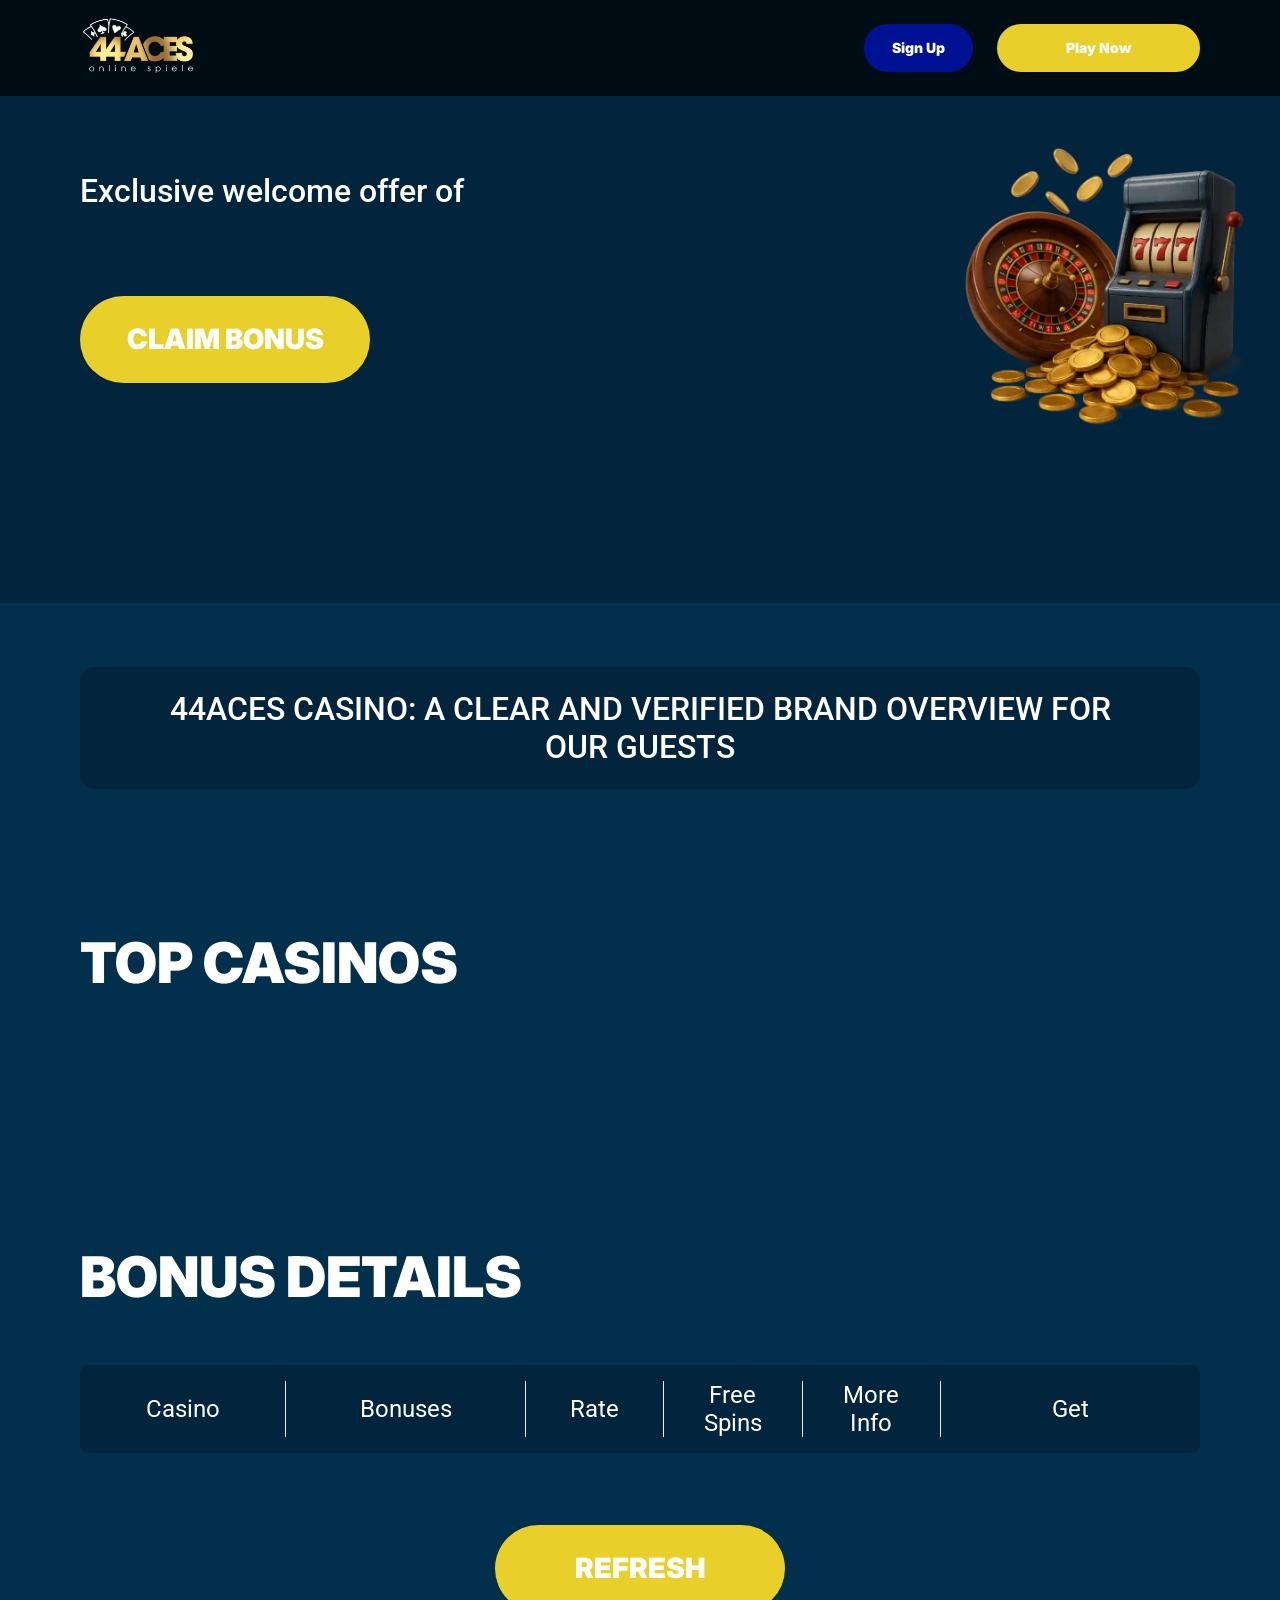
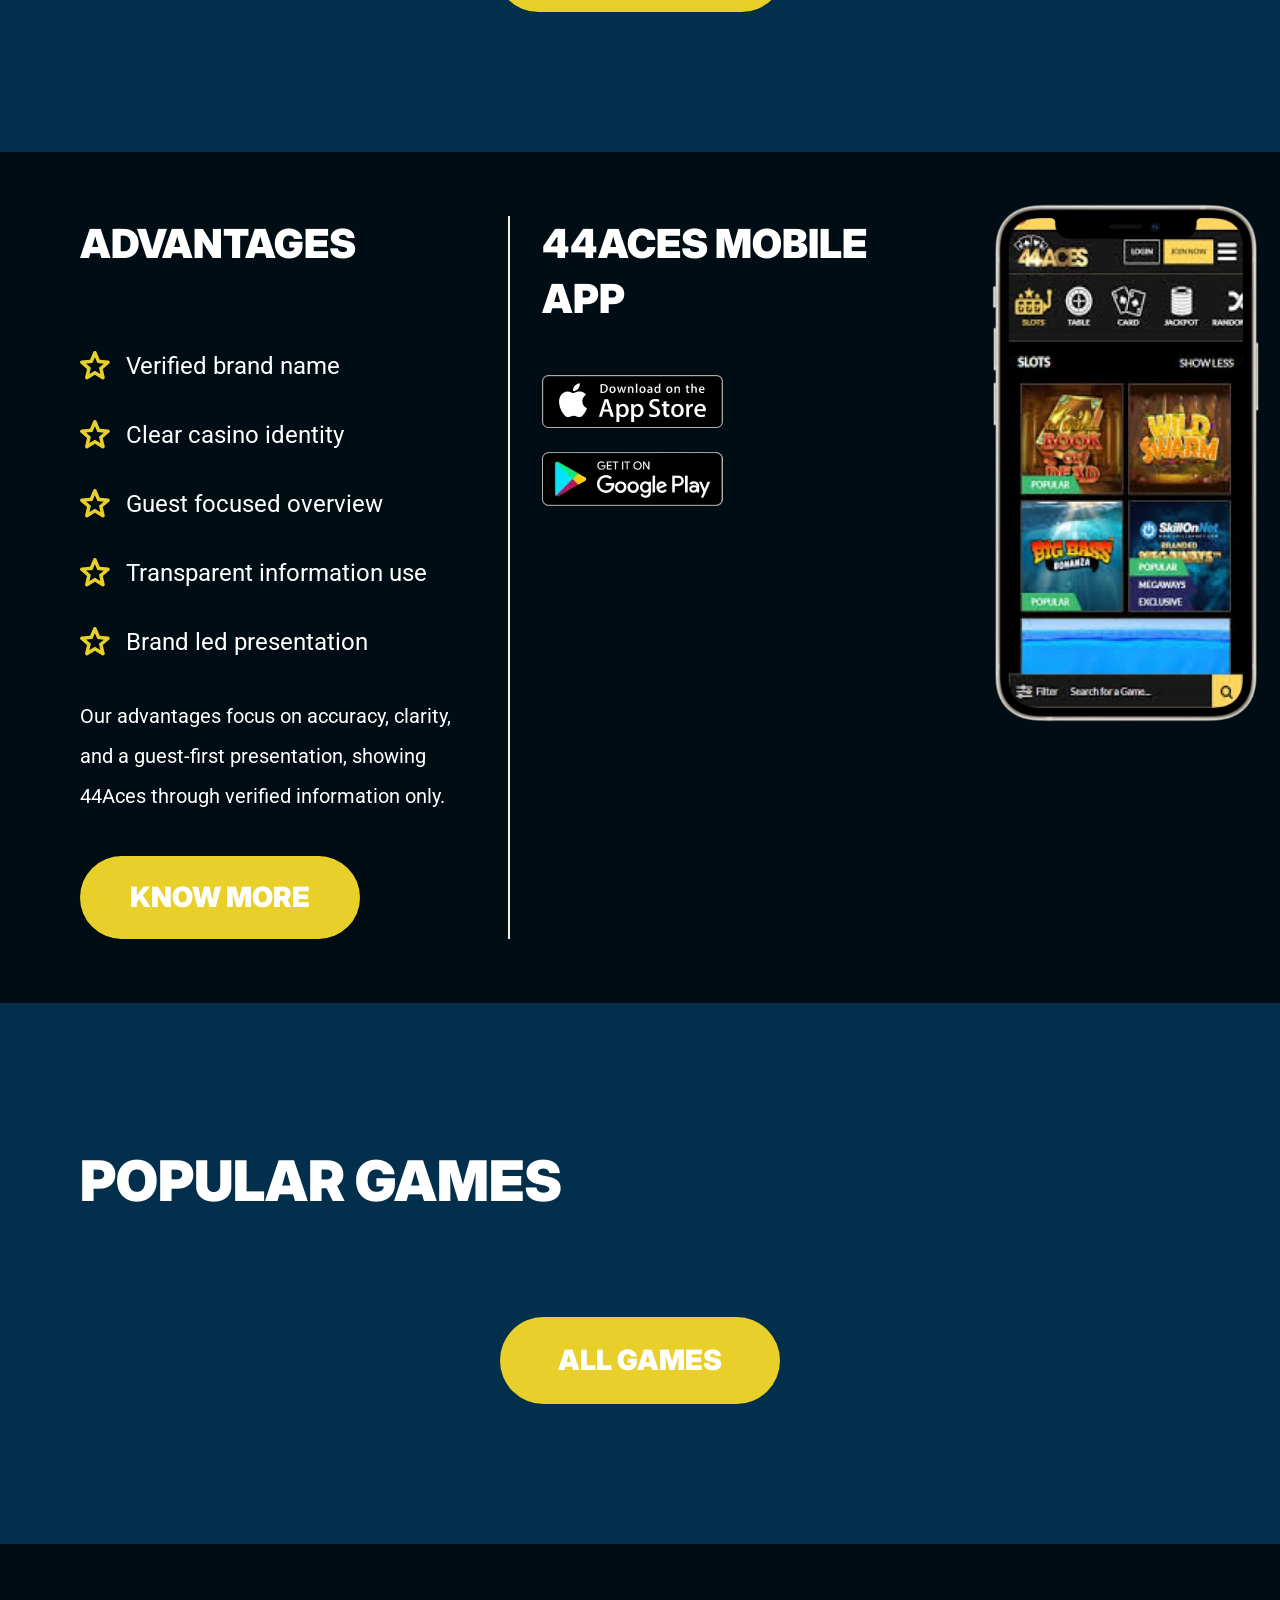
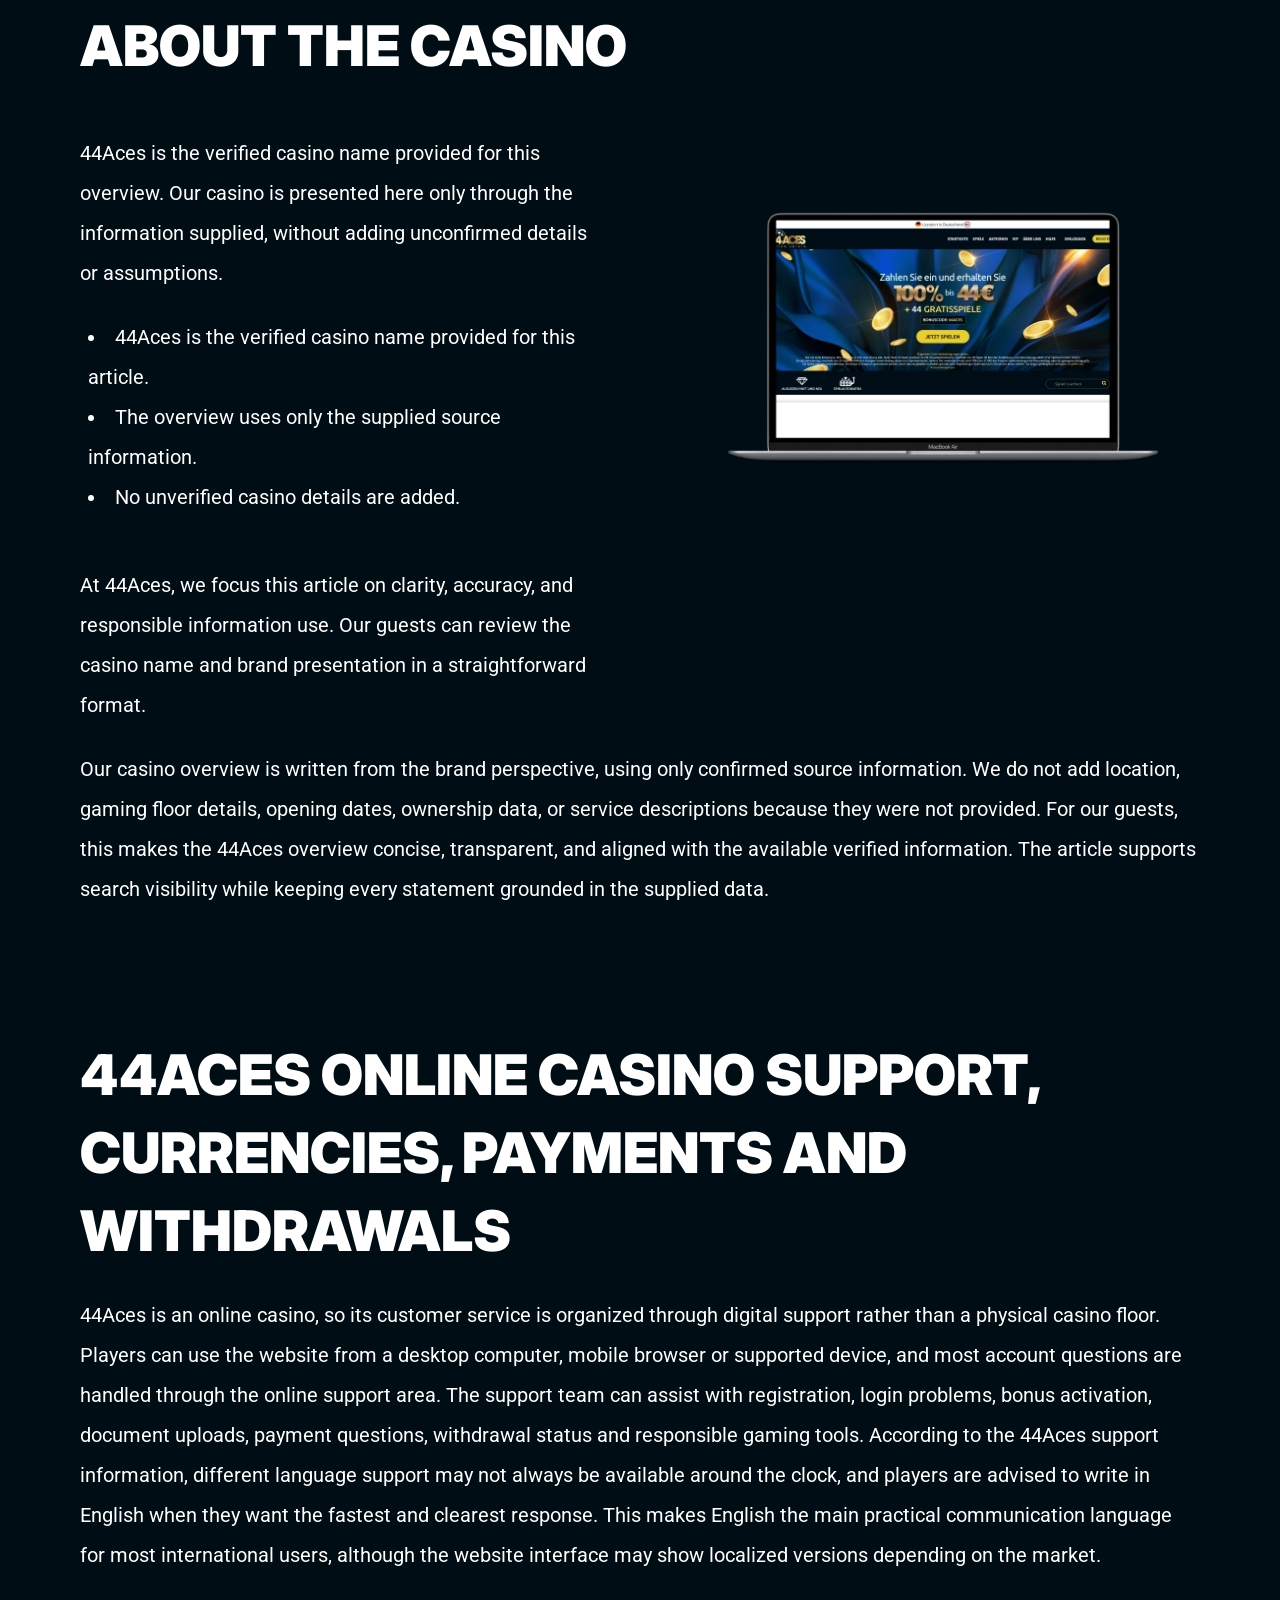
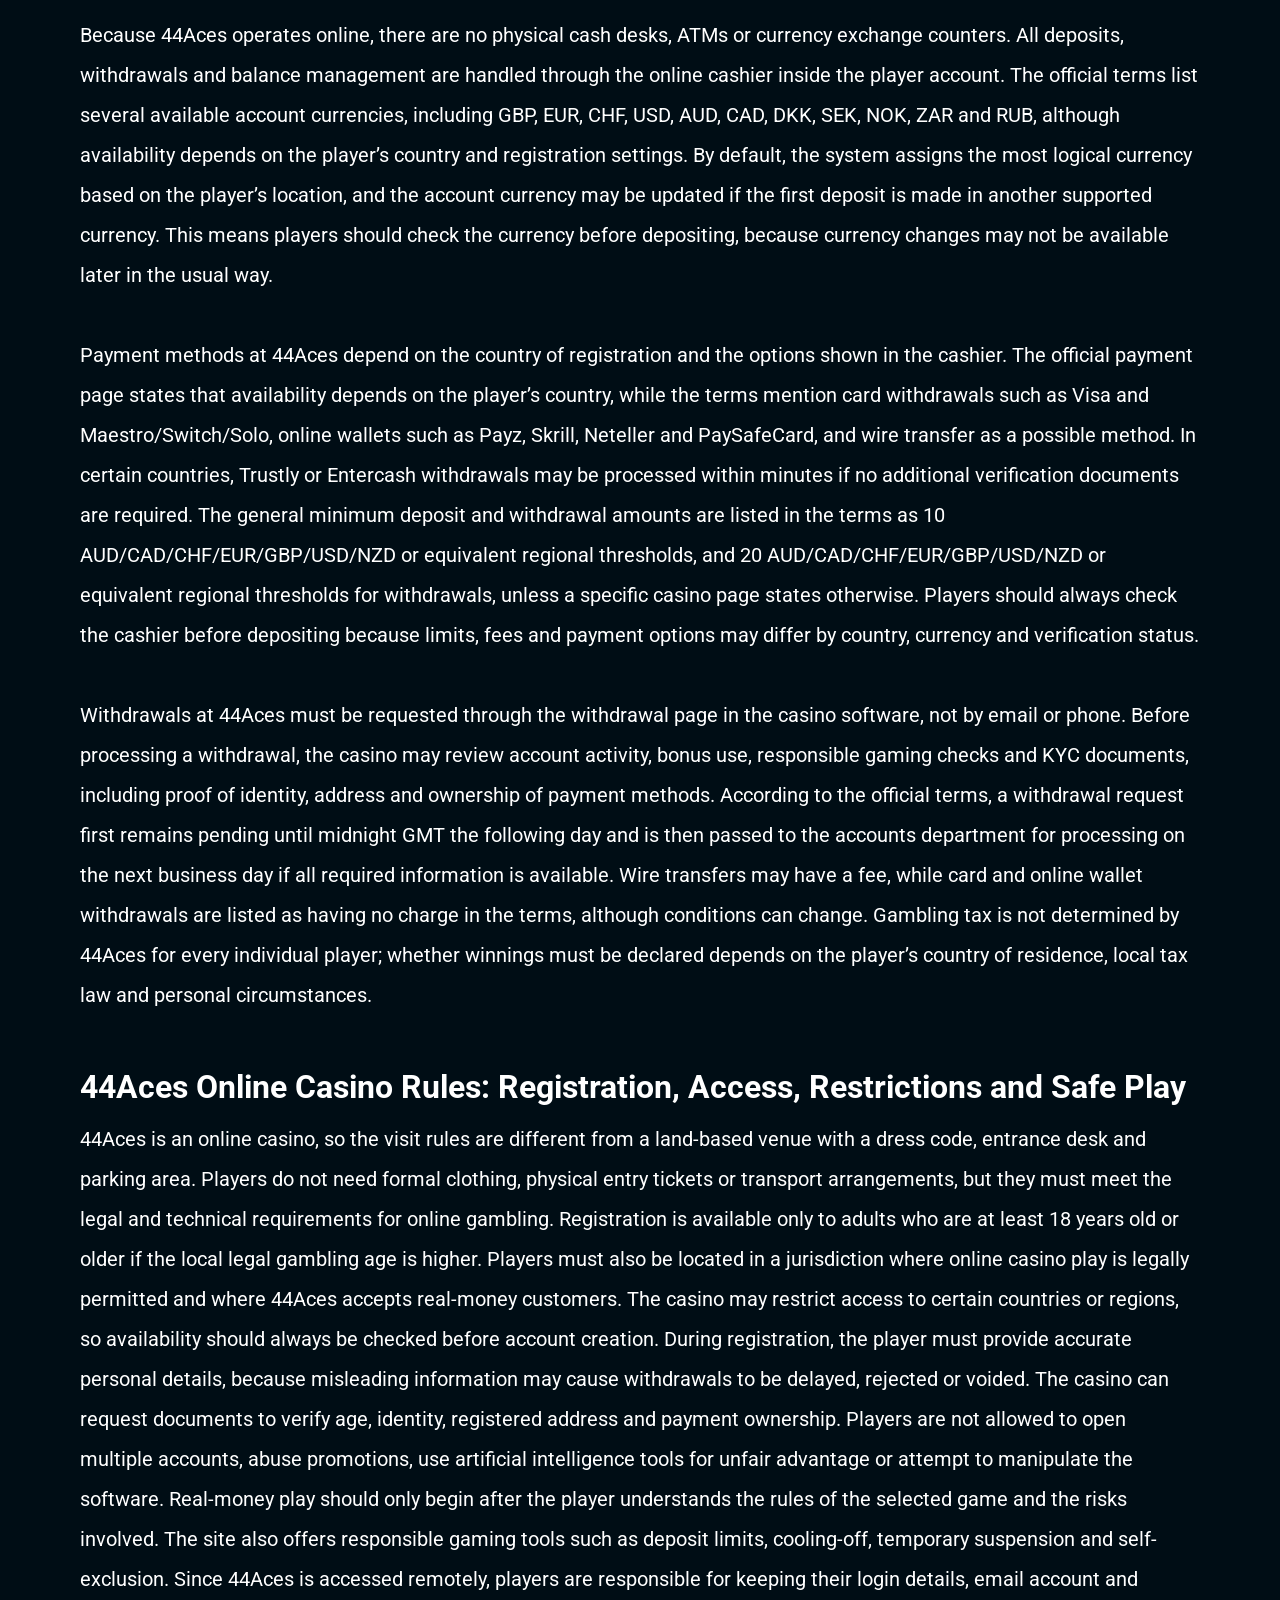
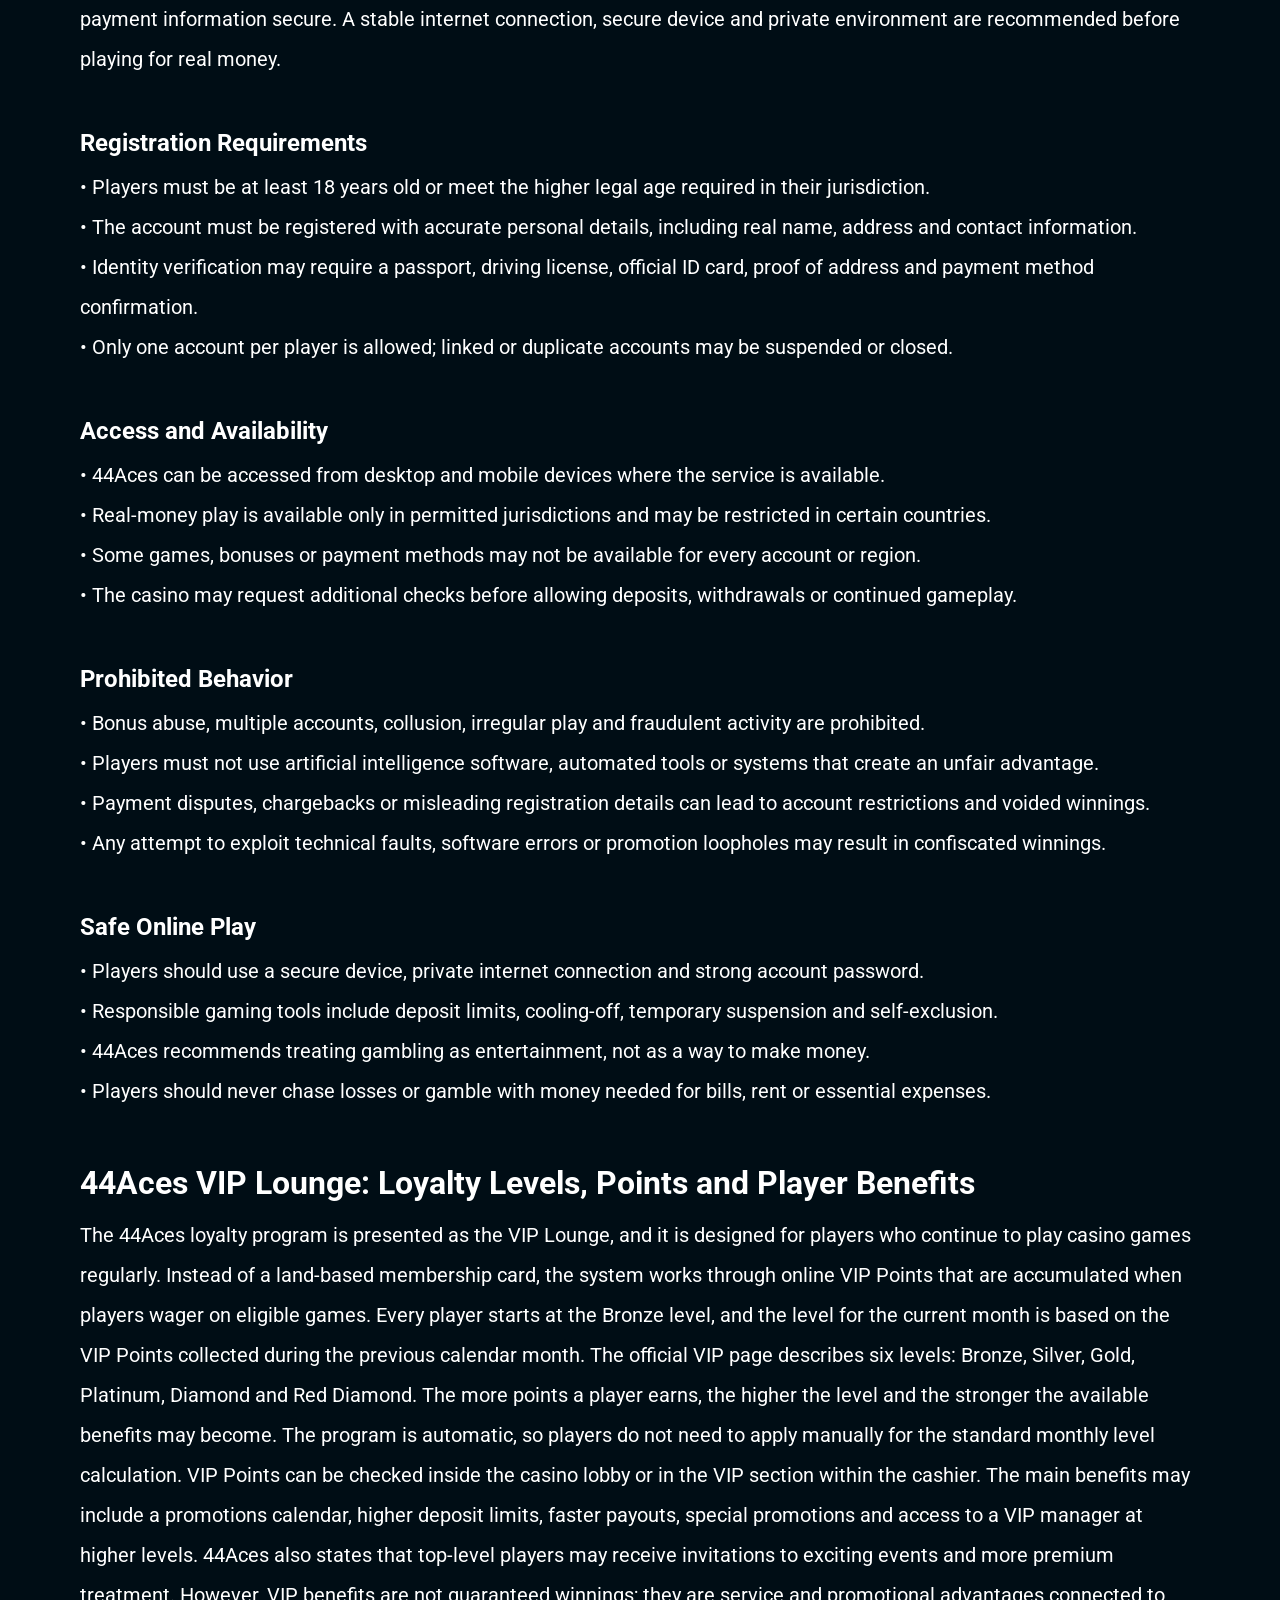
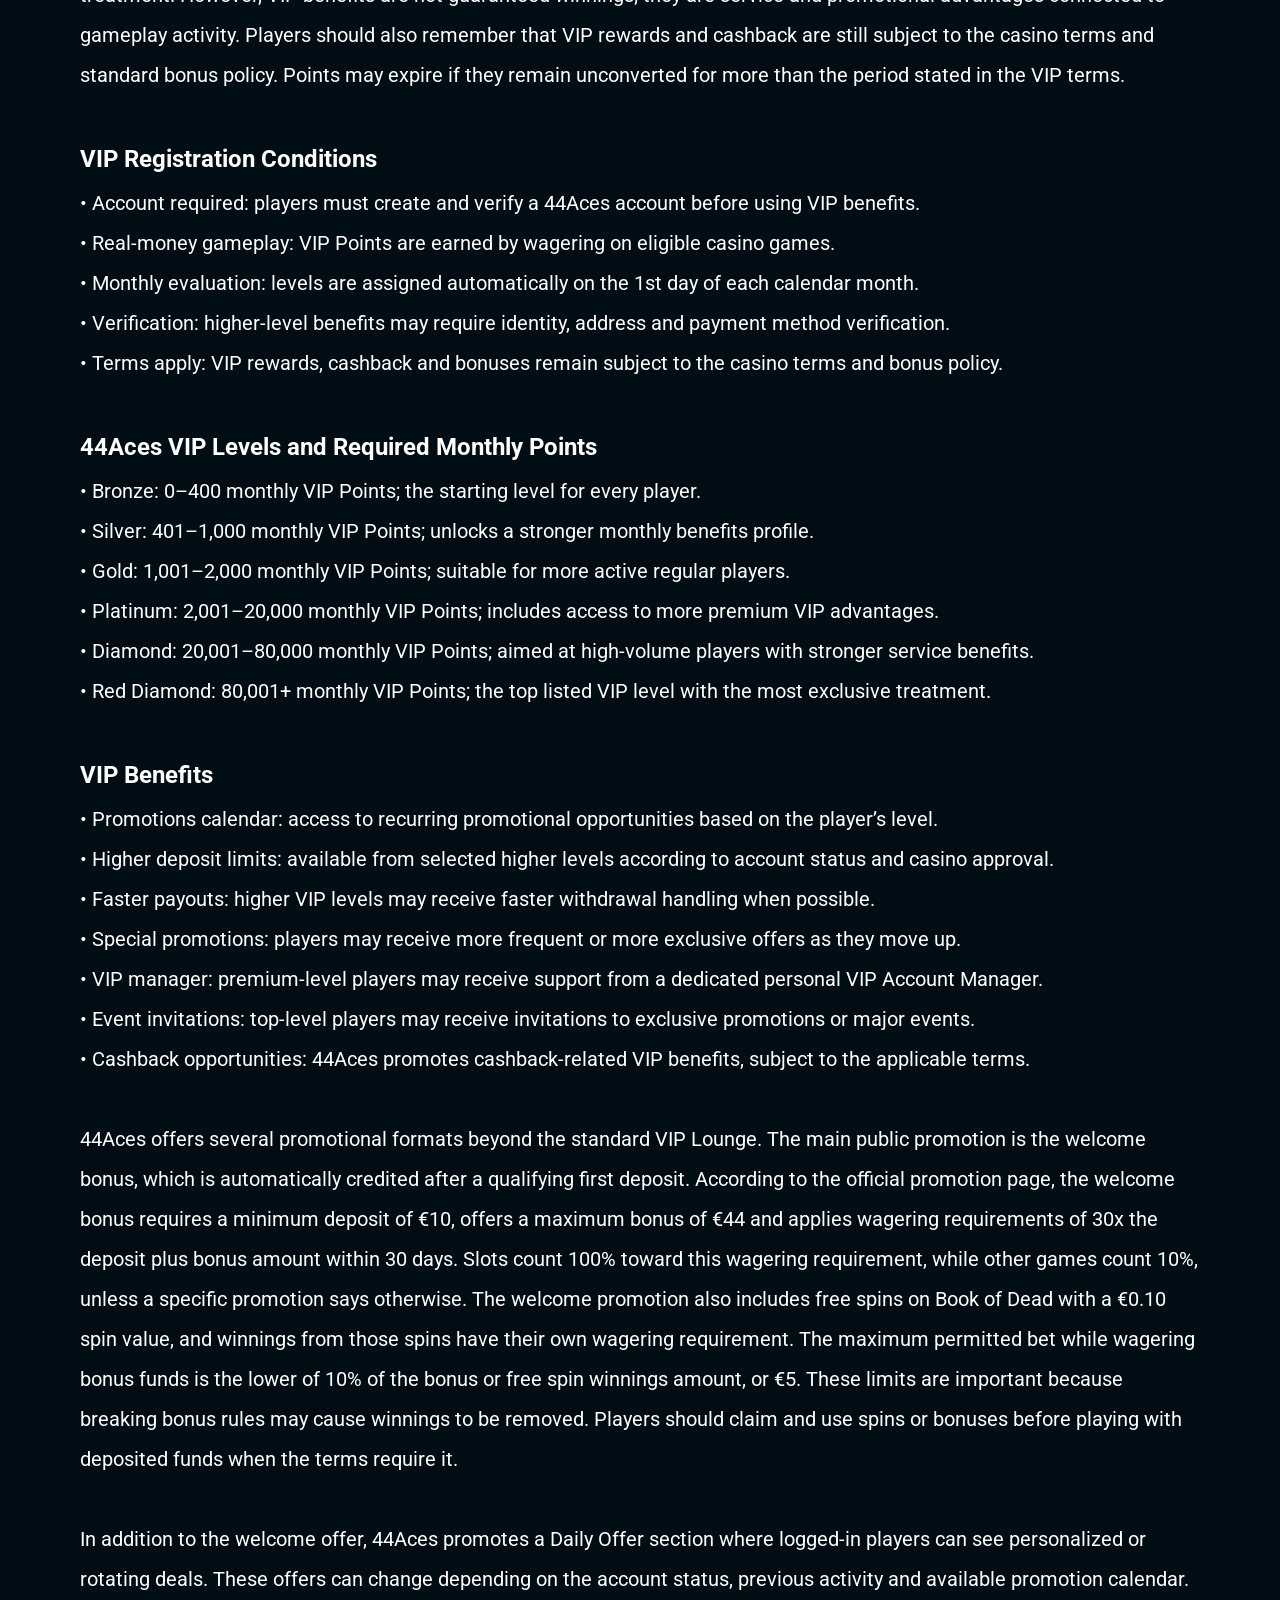
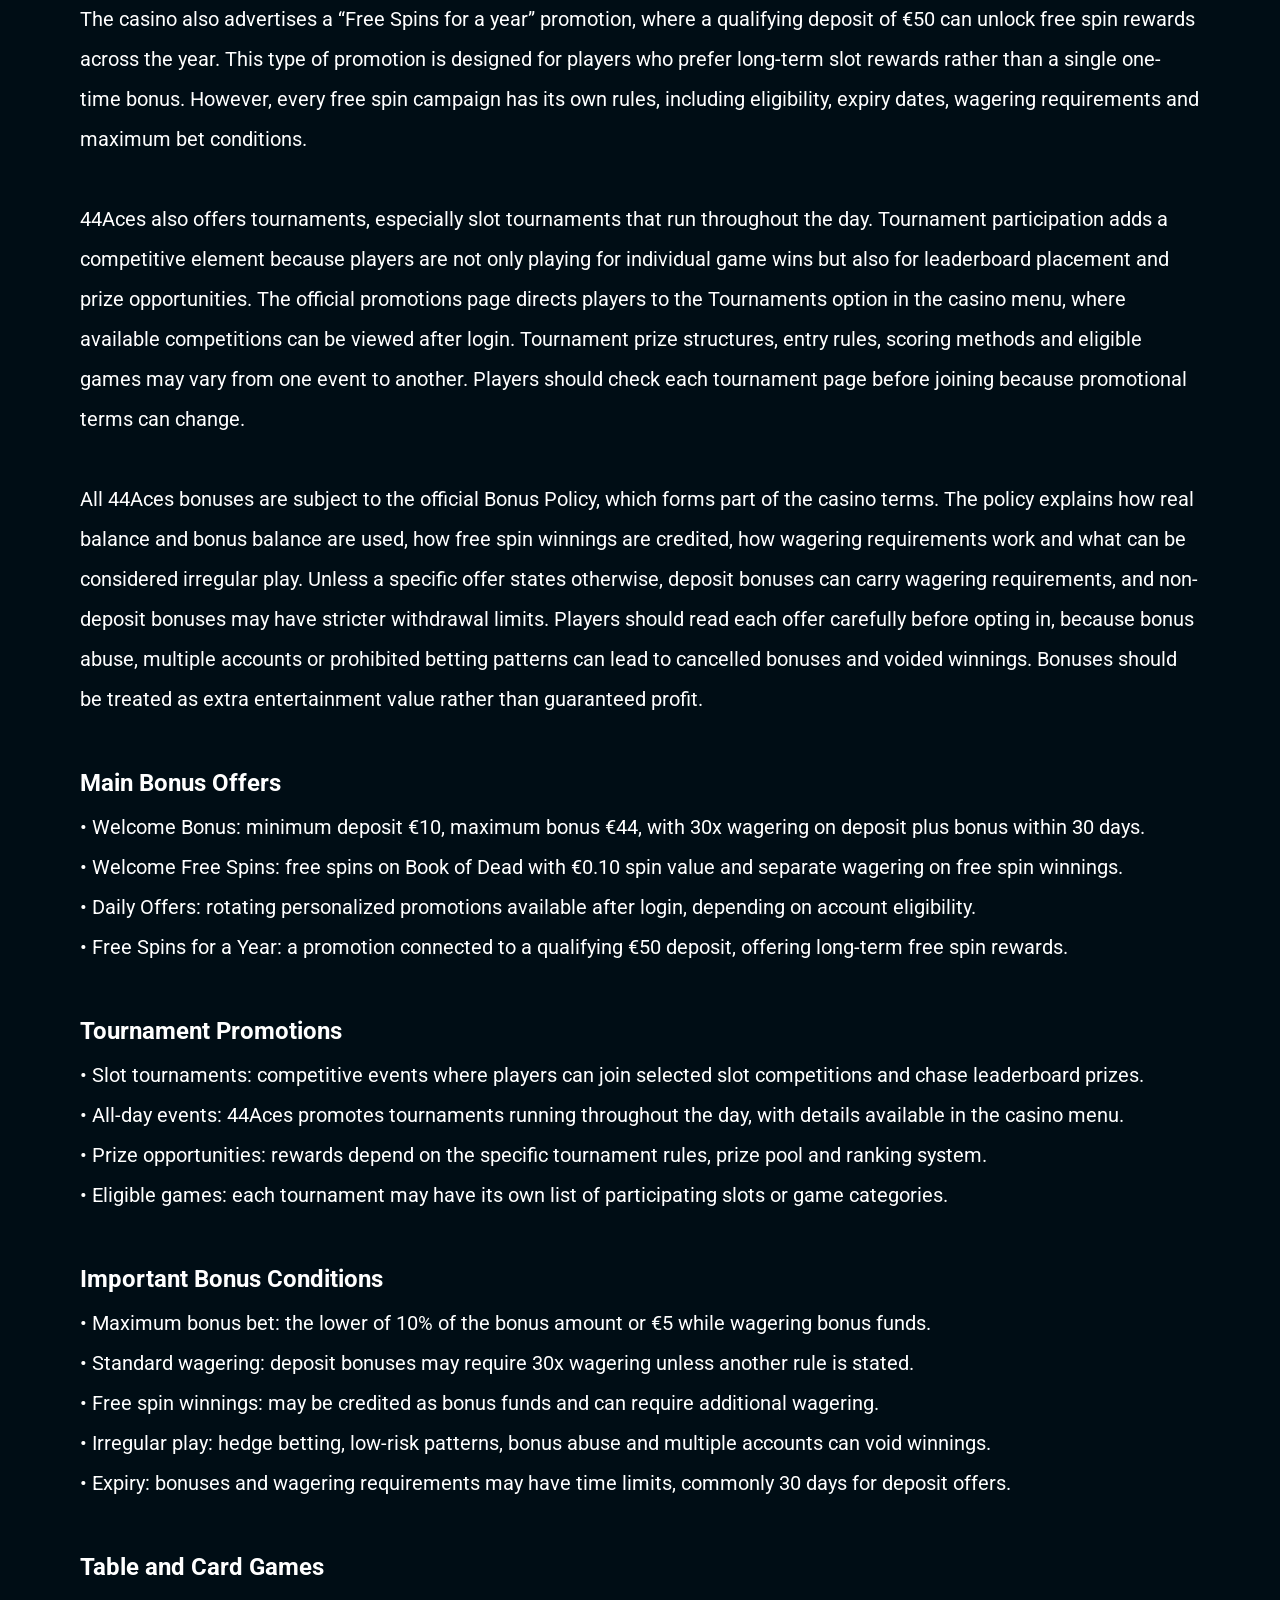
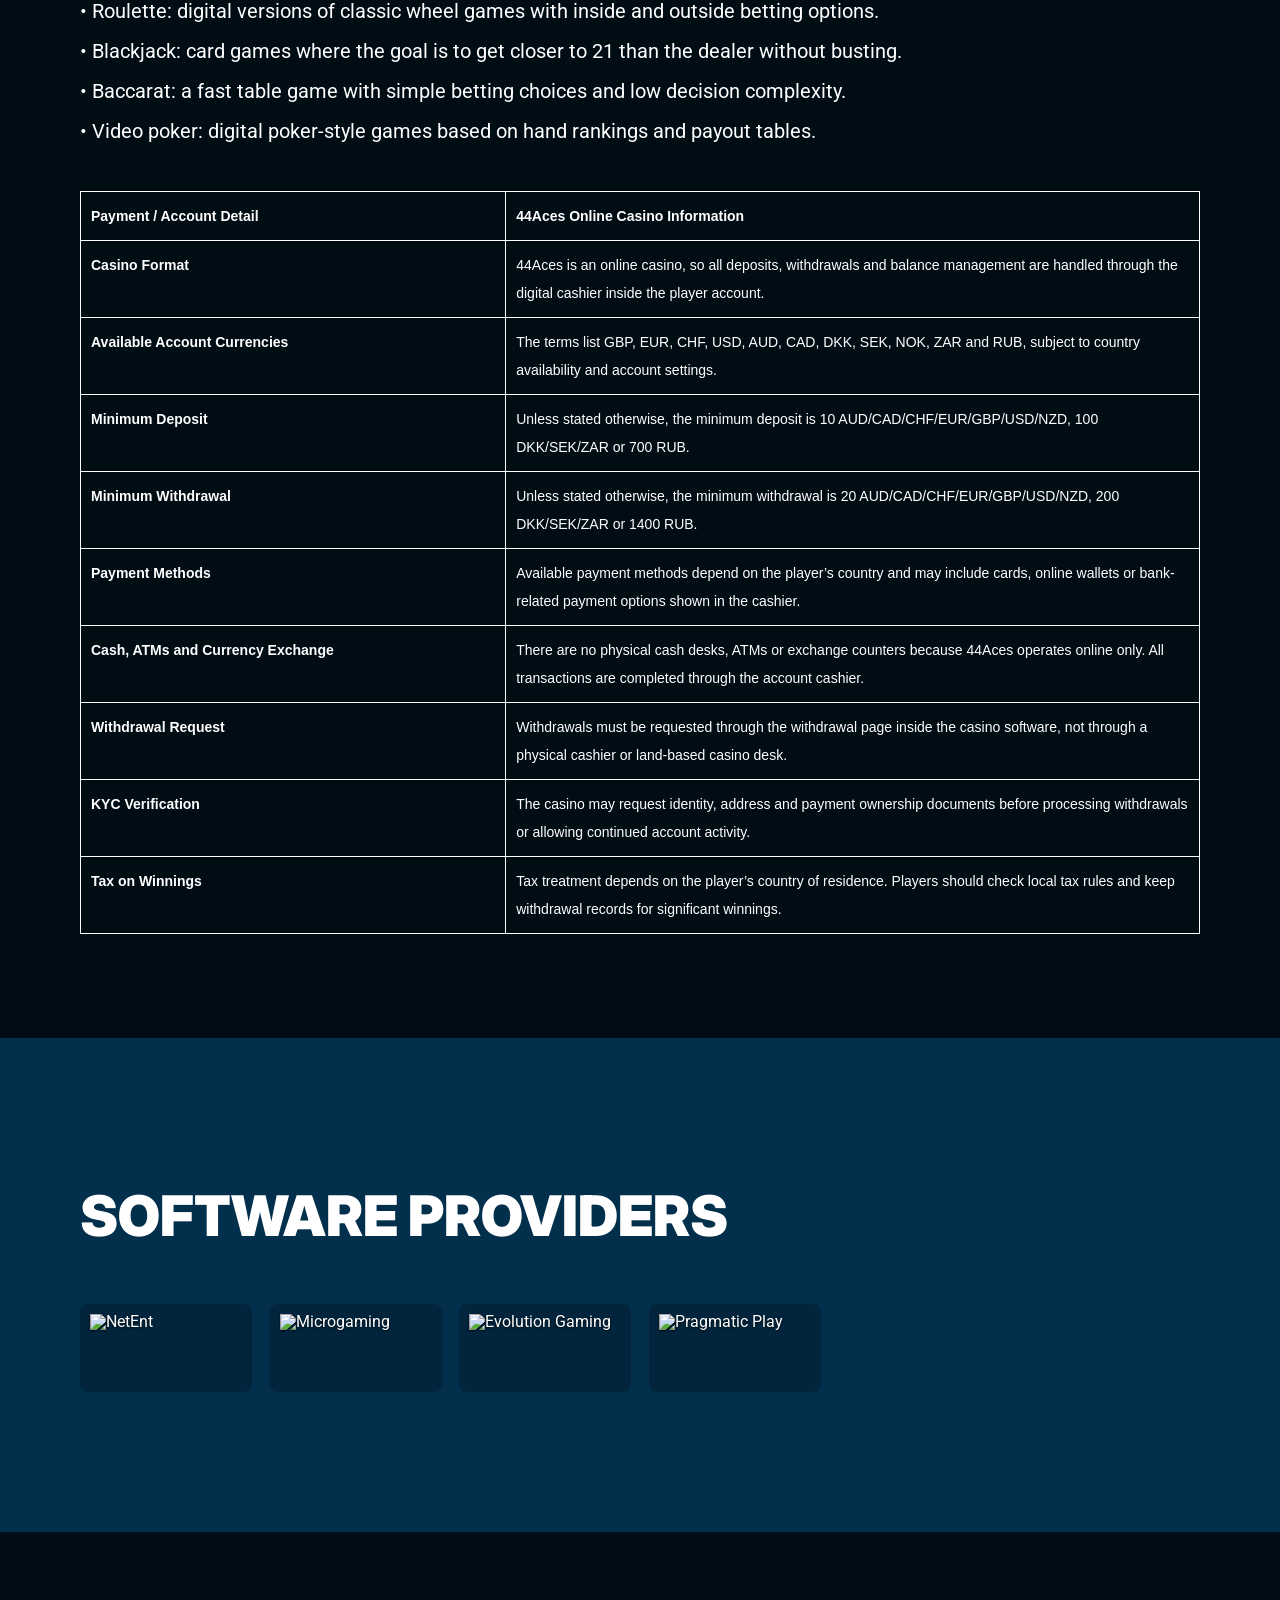
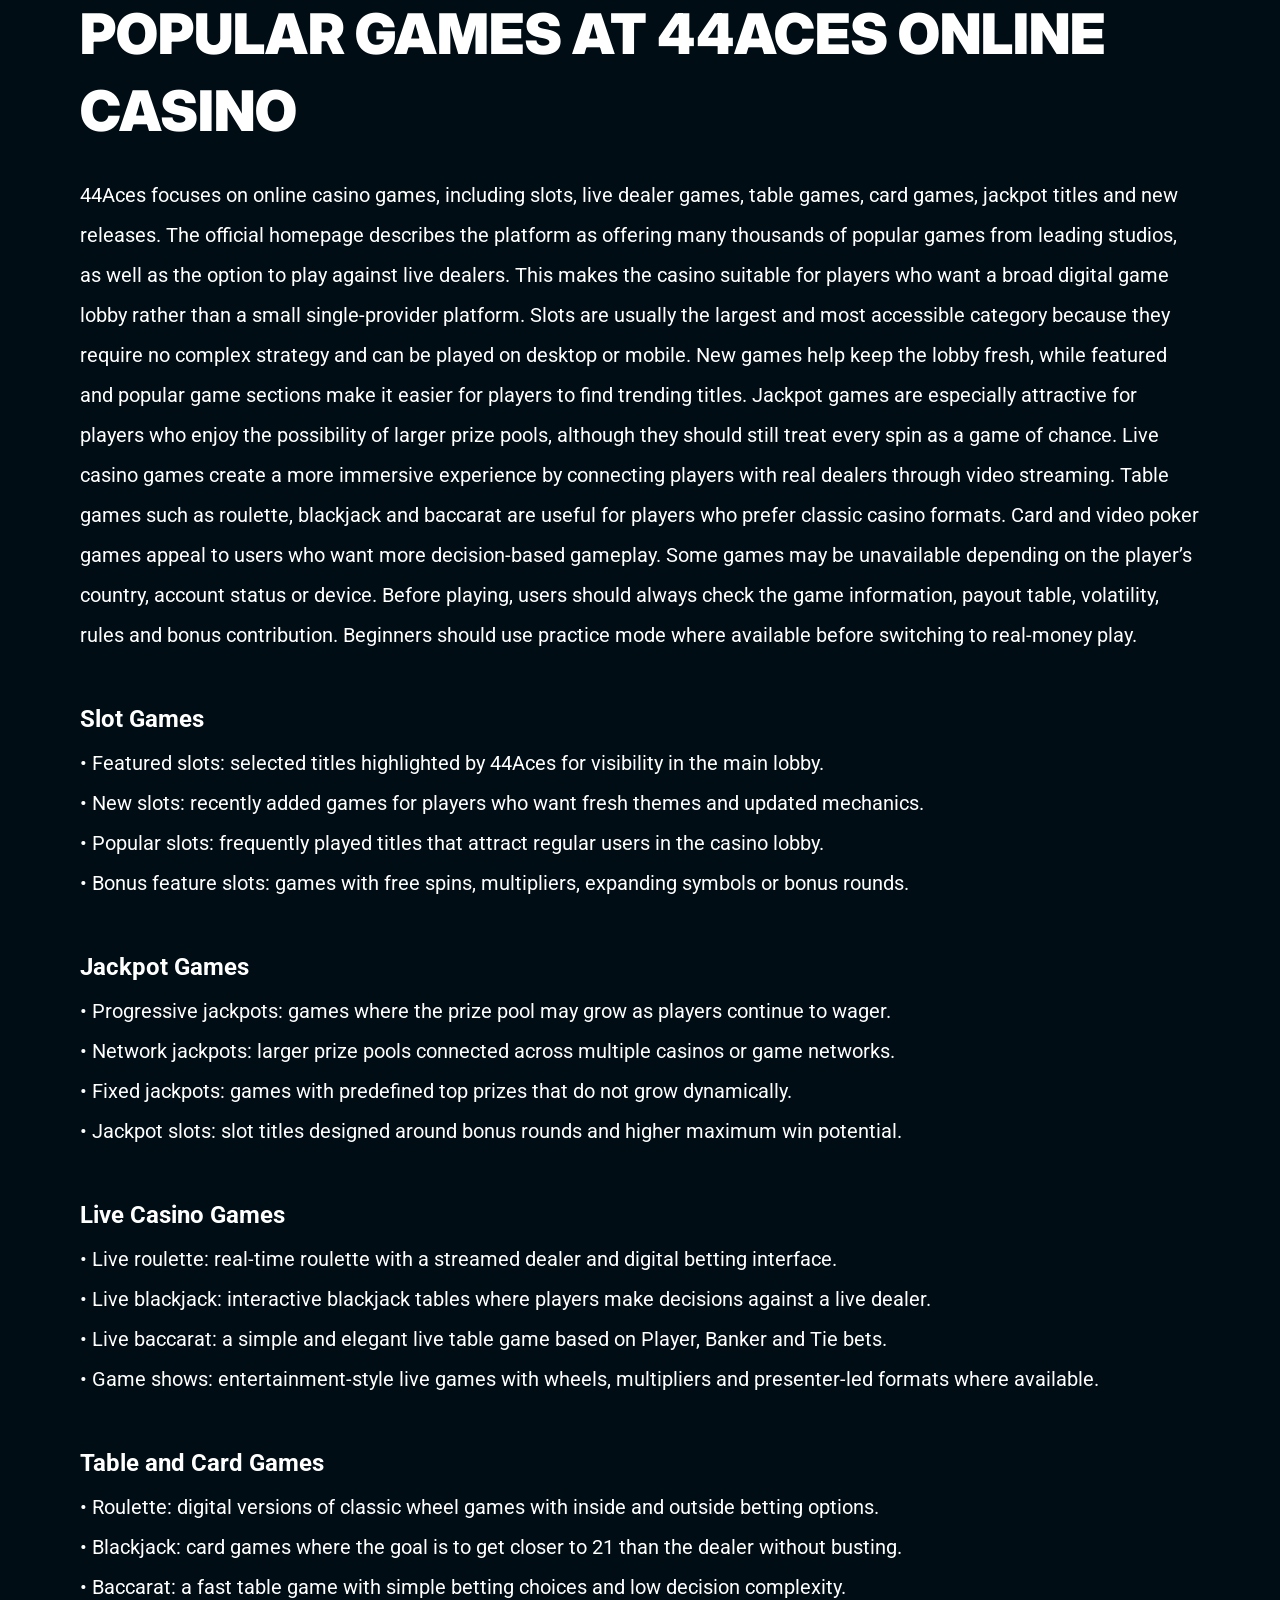
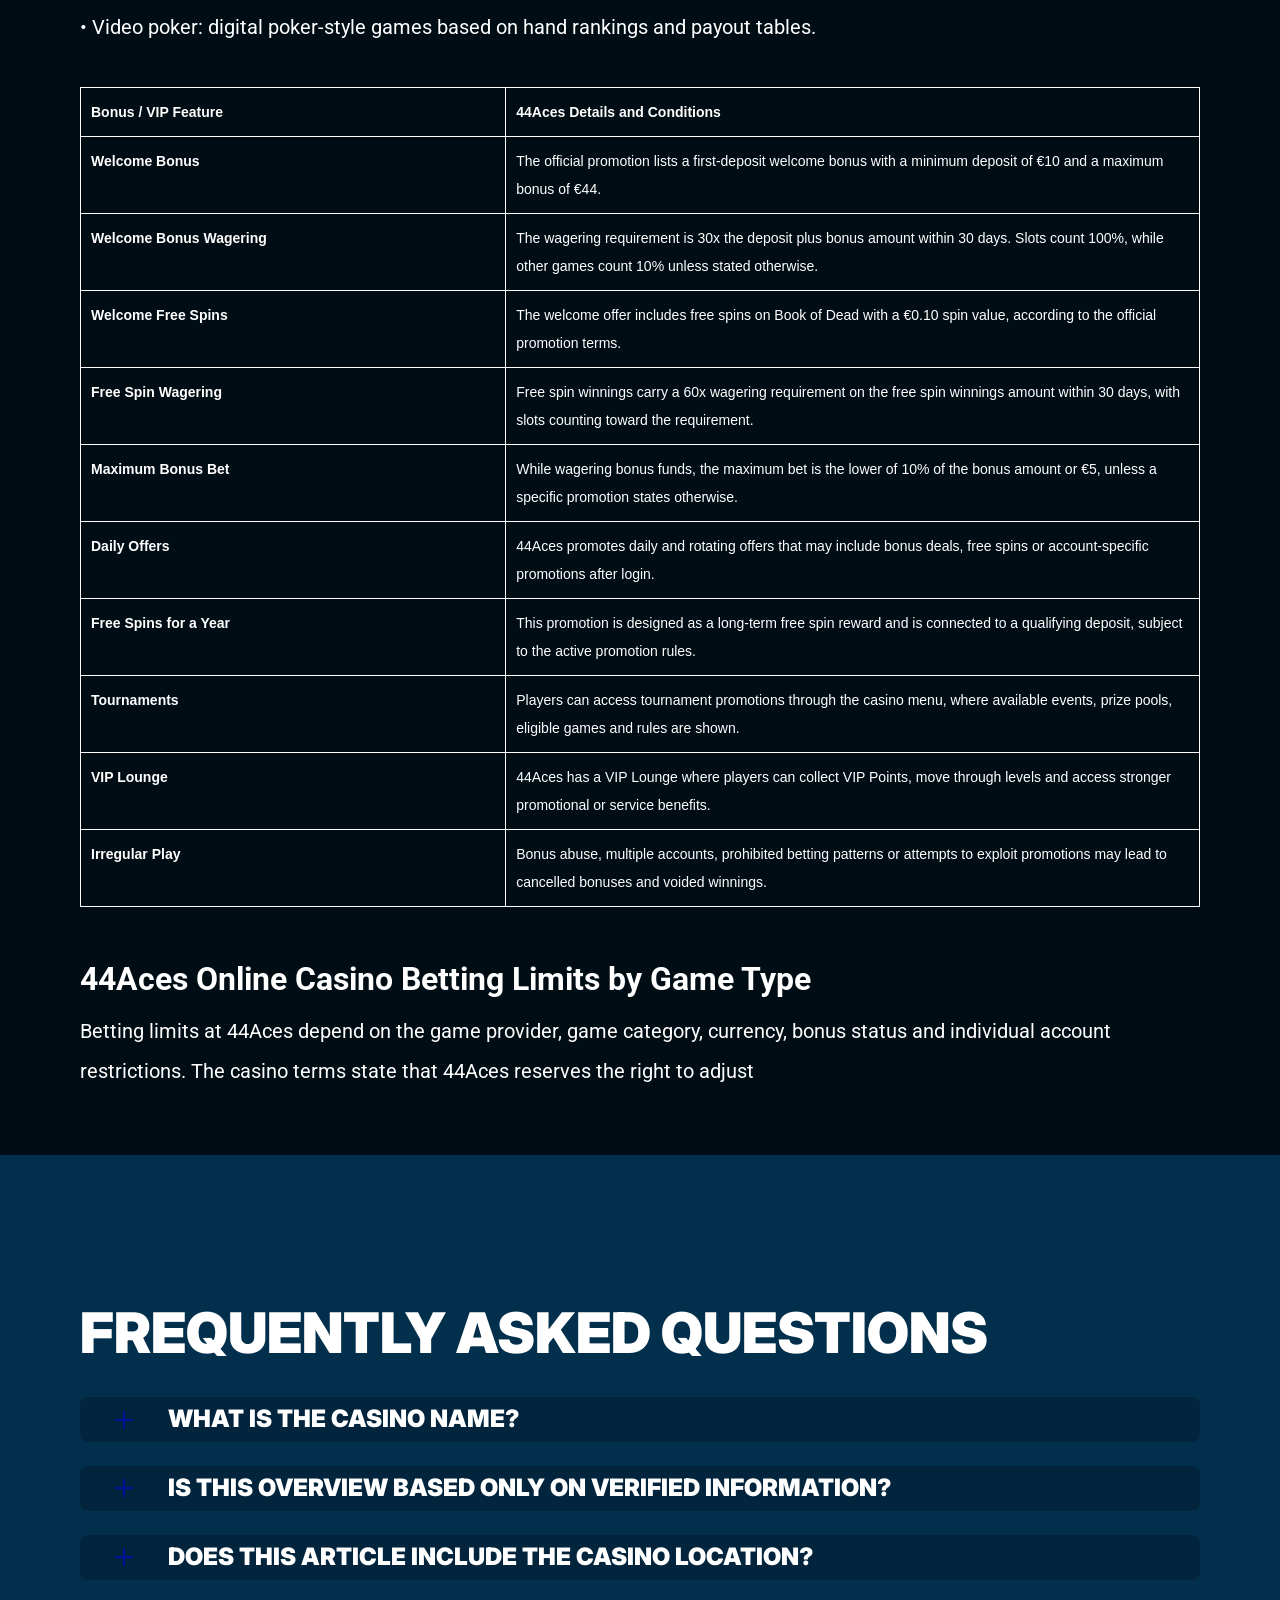
==== commit 7f7e2425: "Site update" ====
--- a/index.html
+++ b/index.html
@@ -619,9 +619,9 @@
 </p>
 <br>
 
-<h4 style = "font-weight: bold; font-size: 24px;">
+<h3 style = "font-weight: bold; font-size: 24px;">
 Slot Games
-</h4>
+</h3>
 <ul>
   <li>• Featured slots: selected titles highlighted by 44Aces for visibility in the main lobby.</li>
   <li>• New slots: recently added games for players who want fresh themes and updated mechanics.</li>
